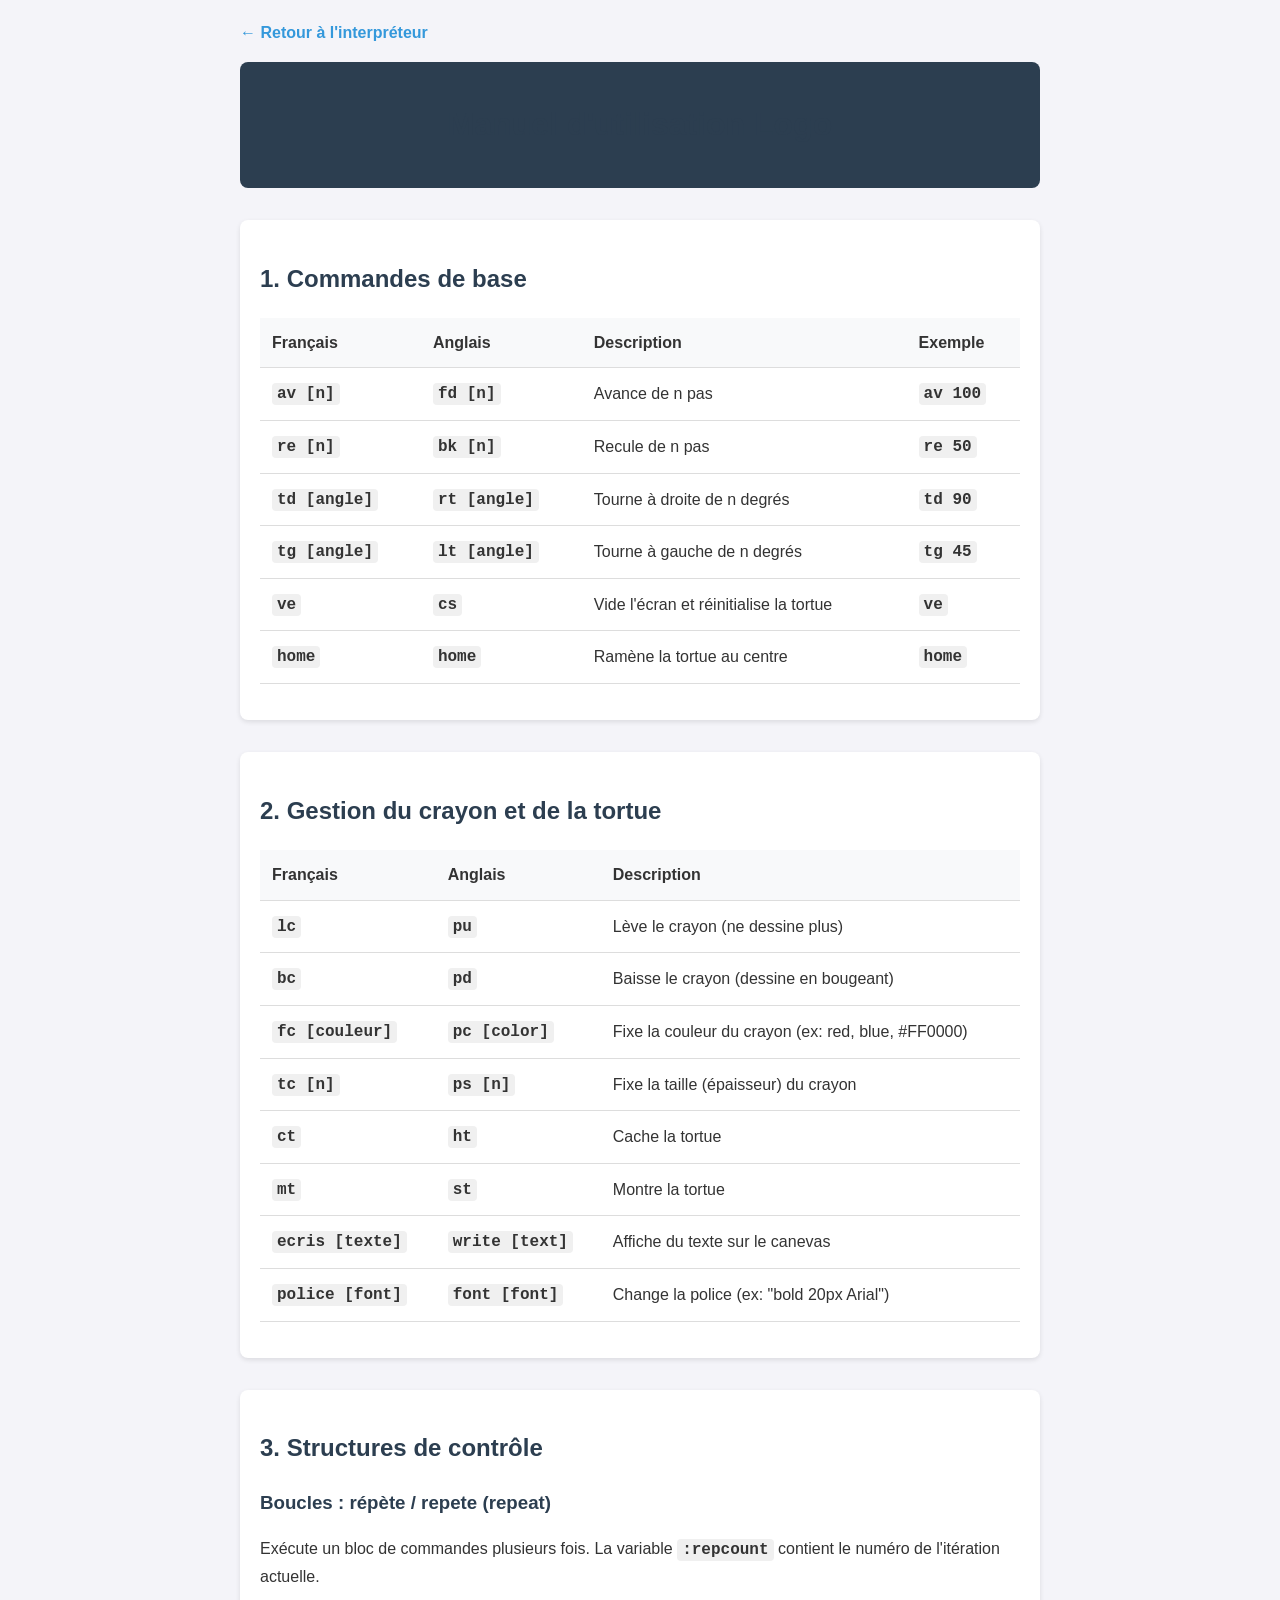
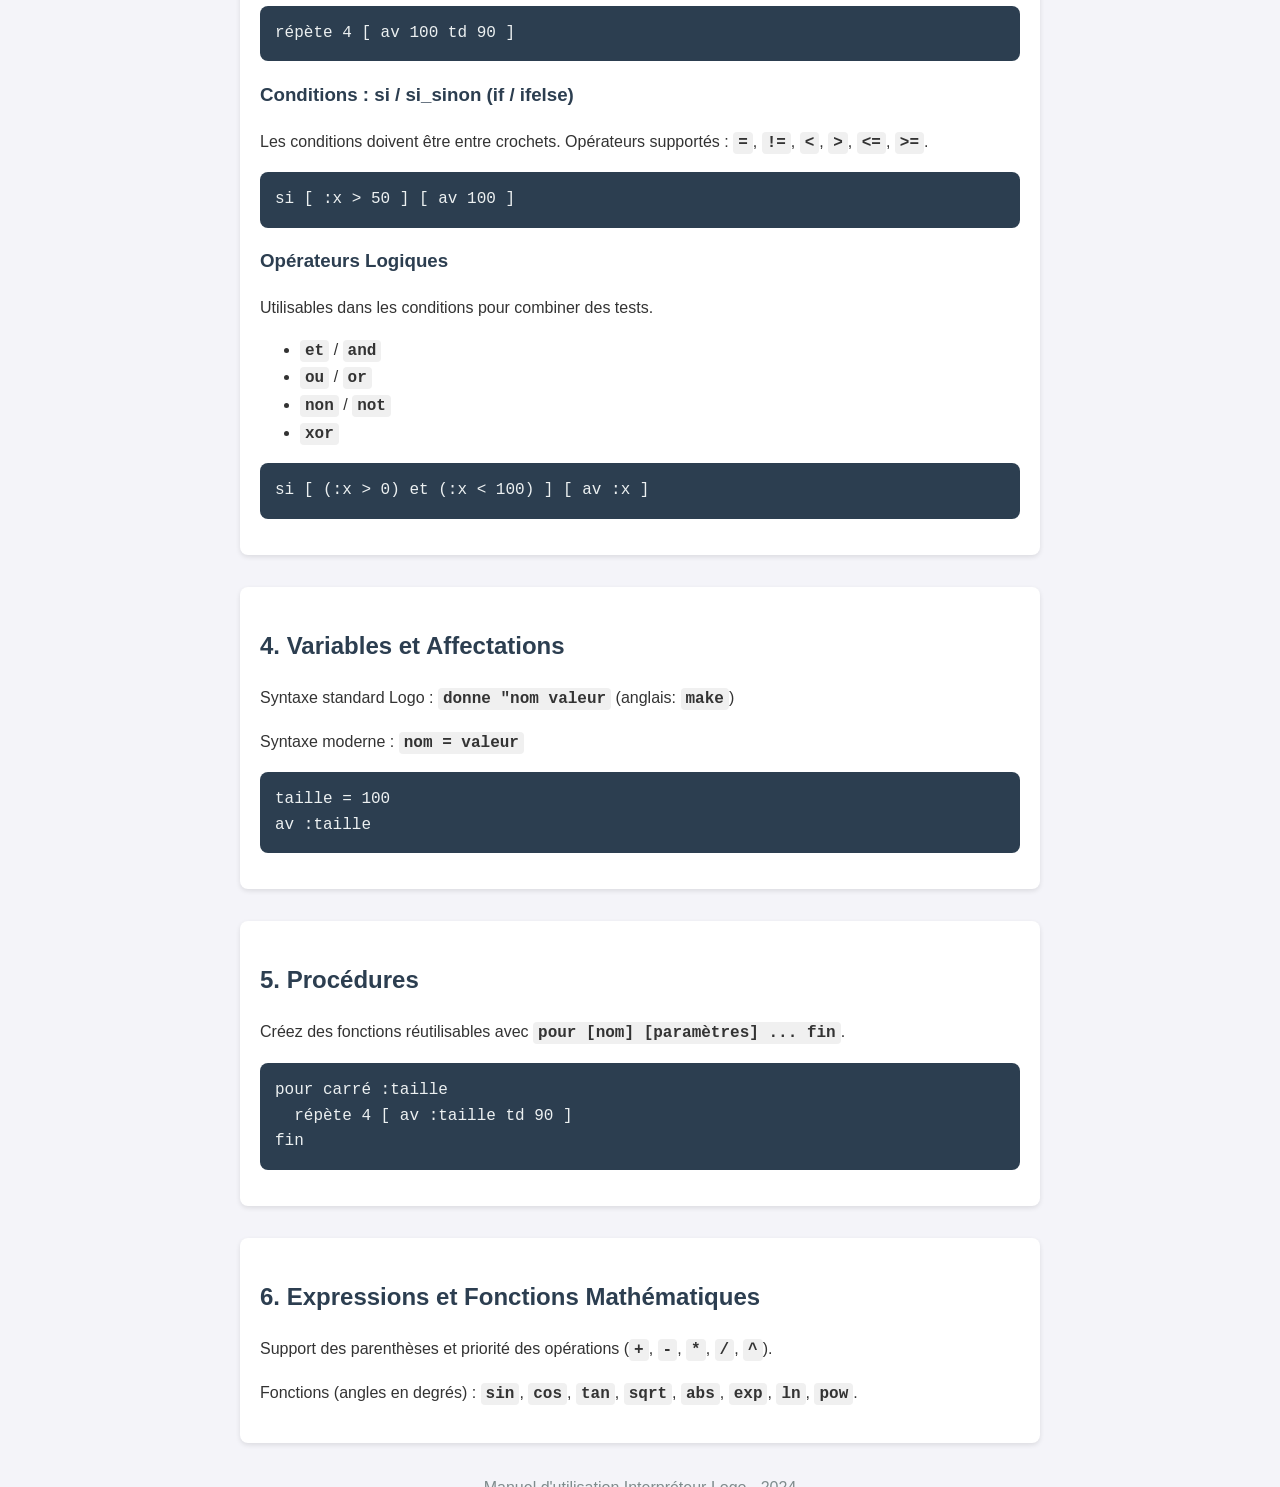
==== help.html @ a6398a52 "Implement full-featured Logo interpreter web app Implemented a complete Logo (turtle) interpreter wi" ====
<!DOCTYPE html>
<html lang="fr">
<head>
    <meta charset="UTF-8">
    <meta name="viewport" content="width=device-width, initial-scale=1.0">
    <title>Manuel d'utilisation - Interpréteur Logo</title>
    <style>
        body {
            font-family: 'Segoe UI', Tahoma, Geneva, Verdana, sans-serif;
            line-height: 1.6;
            color: #333;
            max-width: 800px;
            margin: 0 auto;
            padding: 20px;
            background-color: #f4f4f9;
        }
        header {
            background-color: #2c3e50;
            color: white;
            padding: 1rem;
            text-align: center;
            border-radius: 8px;
            margin-bottom: 2rem;
        }
        h1, h2, h3 {
            color: #2c3e50;
        }
        section {
            background-color: white;
            padding: 20px;
            border-radius: 8px;
            box-shadow: 0 2px 5px rgba(0,0,0,0.1);
            margin-bottom: 2rem;
        }
        code {
            background-color: #f0f0f0;
            padding: 2px 5px;
            border-radius: 4px;
            font-family: 'Consolas', monospace;
            font-weight: bold;
        }
        pre {
            background-color: #2c3e50;
            color: #ecf0f1;
            padding: 15px;
            border-radius: 8px;
            overflow-x: auto;
            font-family: 'Consolas', monospace;
        }
        table {
            width: 100%;
            border-collapse: collapse;
            margin: 1rem 0;
        }
        th, td {
            text-align: left;
            padding: 12px;
            border-bottom: 1px solid #ddd;
        }
        th {
            background-color: #f8f9fa;
        }
        .back-link {
            display: inline-block;
            margin-bottom: 1rem;
            text-decoration: none;
            color: #3498db;
            font-weight: bold;
        }
        .back-link:hover {
            text-decoration: underline;
        }
    </style>
</head>
<body>
    <a href="index.html" class="back-link">← Retour à l'interpréteur</a>
    <header>
        <h1>Manuel d'utilisation Logo</h1>
    </header>

    <section>
        <h2>1. Commandes de base</h2>
        <table>
            <tr>
                <th>Français</th>
                <th>Anglais</th>
                <th>Description</th>
                <th>Exemple</th>
            </tr>
            <tr>
                <td><code>av [n]</code></td>
                <td><code>fd [n]</code></td>
                <td>Avance de n pas</td>
                <td><code>av 100</code></td>
            </tr>
            <tr>
                <td><code>re [n]</code></td>
                <td><code>bk [n]</code></td>
                <td>Recule de n pas</td>
                <td><code>re 50</code></td>
            </tr>
            <tr>
                <td><code>td [angle]</code></td>
                <td><code>rt [angle]</code></td>
                <td>Tourne à droite de n degrés</td>
                <td><code>td 90</code></td>
            </tr>
            <tr>
                <td><code>tg [angle]</code></td>
                <td><code>lt [angle]</code></td>
                <td>Tourne à gauche de n degrés</td>
                <td><code>tg 45</code></td>
            </tr>
            <tr>
                <td><code>ve</code></td>
                <td><code>cs</code></td>
                <td>Vide l'écran et réinitialise la tortue</td>
                <td><code>ve</code></td>
            </tr>
            <tr>
                <td><code>home</code></td>
                <td><code>home</code></td>
                <td>Ramène la tortue au centre</td>
                <td><code>home</code></td>
            </tr>
        </table>
    </section>

    <section>
        <h2>2. Gestion du crayon et de la tortue</h2>
        <table>
            <tr>
                <th>Français</th>
                <th>Anglais</th>
                <th>Description</th>
            </tr>
            <tr>
                <td><code>lc</code></td>
                <td><code>pu</code></td>
                <td>Lève le crayon (ne dessine plus)</td>
            </tr>
            <tr>
                <td><code>bc</code></td>
                <td><code>pd</code></td>
                <td>Baisse le crayon (dessine en bougeant)</td>
            </tr>
            <tr>
                <td><code>fc [couleur]</code></td>
                <td><code>pc [color]</code></td>
                <td>Fixe la couleur du crayon (ex: red, blue, #FF0000)</td>
            </tr>
            <tr>
                <td><code>tc [n]</code></td>
                <td><code>ps [n]</code></td>
                <td>Fixe la taille (épaisseur) du crayon</td>
            </tr>
            <tr>
                <td><code>ct</code></td>
                <td><code>ht</code></td>
                <td>Cache la tortue</td>
            </tr>
            <tr>
                <td><code>mt</code></td>
                <td><code>st</code></td>
                <td>Montre la tortue</td>
            </tr>
            <tr>
                <td><code>ecris [texte]</code></td>
                <td><code>write [text]</code></td>
                <td>Affiche du texte sur le canevas</td>
            </tr>
            <tr>
                <td><code>police [font]</code></td>
                <td><code>font [font]</code></td>
                <td>Change la police (ex: "bold 20px Arial")</td>
            </tr>
        </table>
    </section>

    <section>
        <h2>3. Structures de contrôle</h2>
        <h3>Boucles : répète / repete (repeat)</h3>
        <p>Exécute un bloc de commandes plusieurs fois. La variable <code>:repcount</code> contient le numéro de l'itération actuelle.</p>
        <pre>répète 4 [ av 100 td 90 ]</pre>

        <h3>Conditions : si / si_sinon (if / ifelse)</h3>
        <p>Les conditions doivent être entre crochets. Opérateurs supportés : <code>=</code>, <code>!=</code>, <code><</code>, <code>></code>, <code><=</code>, <code>>=</code>.</p>
        <pre>si [ :x > 50 ] [ av 100 ]</pre>

        <h3>Opérateurs Logiques</h3>
        <p>Utilisables dans les conditions pour combiner des tests.</p>
        <ul>
            <li><code>et</code> / <code>and</code></li>
            <li><code>ou</code> / <code>or</code></li>
            <li><code>non</code> / <code>not</code></li>
            <li><code>xor</code></li>
        </ul>
        <pre>si [ (:x > 0) et (:x < 100) ] [ av :x ]</pre>
    </section>

    <section>
        <h2>4. Variables et Affectations</h2>
        <p>Syntaxe standard Logo : <code>donne "nom valeur</code> (anglais: <code>make</code>)</p>
        <p>Syntaxe moderne : <code>nom = valeur</code></p>
        <pre>taille = 100
av :taille</pre>
    </section>

    <section>
        <h2>5. Procédures</h2>
        <p>Créez des fonctions réutilisables avec <code>pour [nom] [paramètres] ... fin</code>.</p>
        <pre>pour carré :taille
  répète 4 [ av :taille td 90 ]
fin</pre>
    </section>

    <section>
        <h2>6. Expressions et Fonctions Mathématiques</h2>
        <p>Support des parenthèses et priorité des opérations (<code>+</code>, <code>-</code>, <code>*</code>, <code>/</code>, <code>^</code>).</p>
        <p>Fonctions (angles en degrés) : <code>sin</code>, <code>cos</code>, <code>tan</code>, <code>sqrt</code>, <code>abs</code>, <code>exp</code>, <code>ln</code>, <code>pow</code>.</p>
    </section>

    <footer>
        <p style="text-align: center; color: #7f8c8d;">Manuel d'utilisation Interpréteur Logo - 2024</p>
    </footer>
</body>
</html>
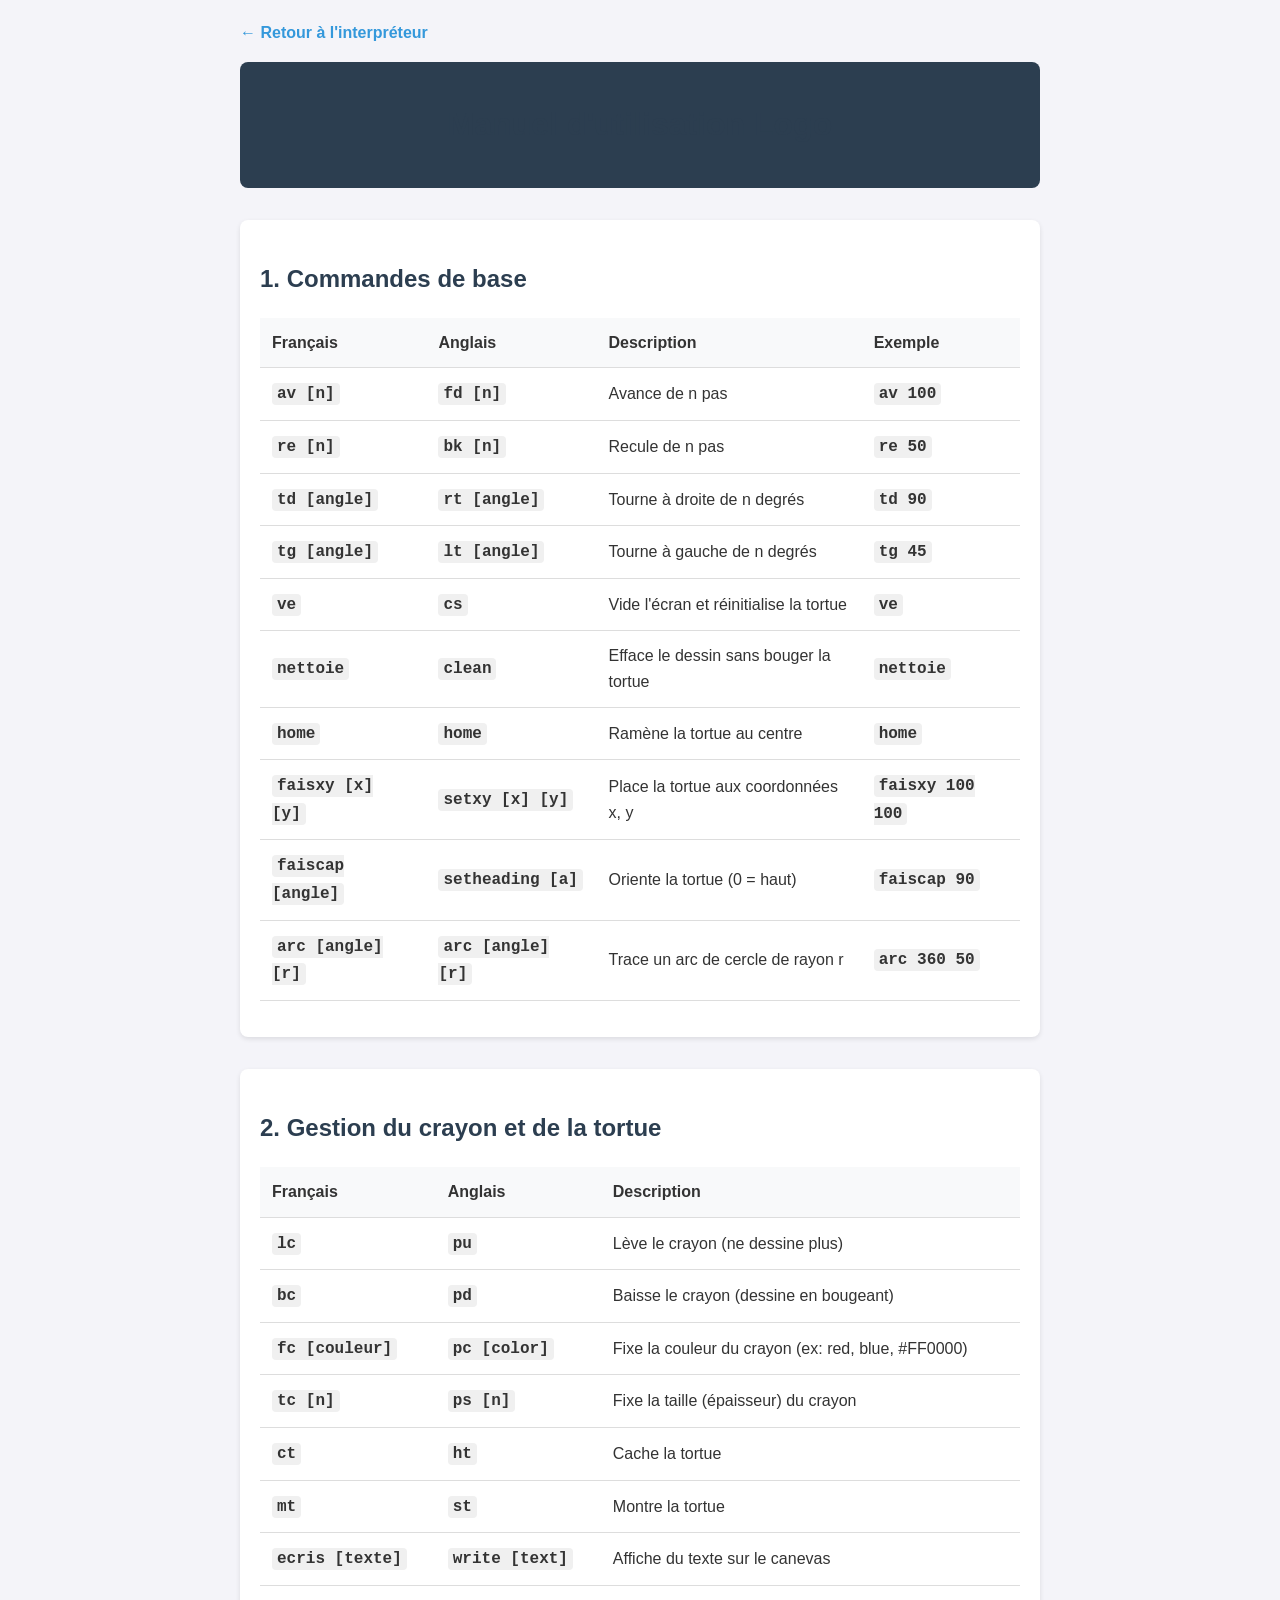
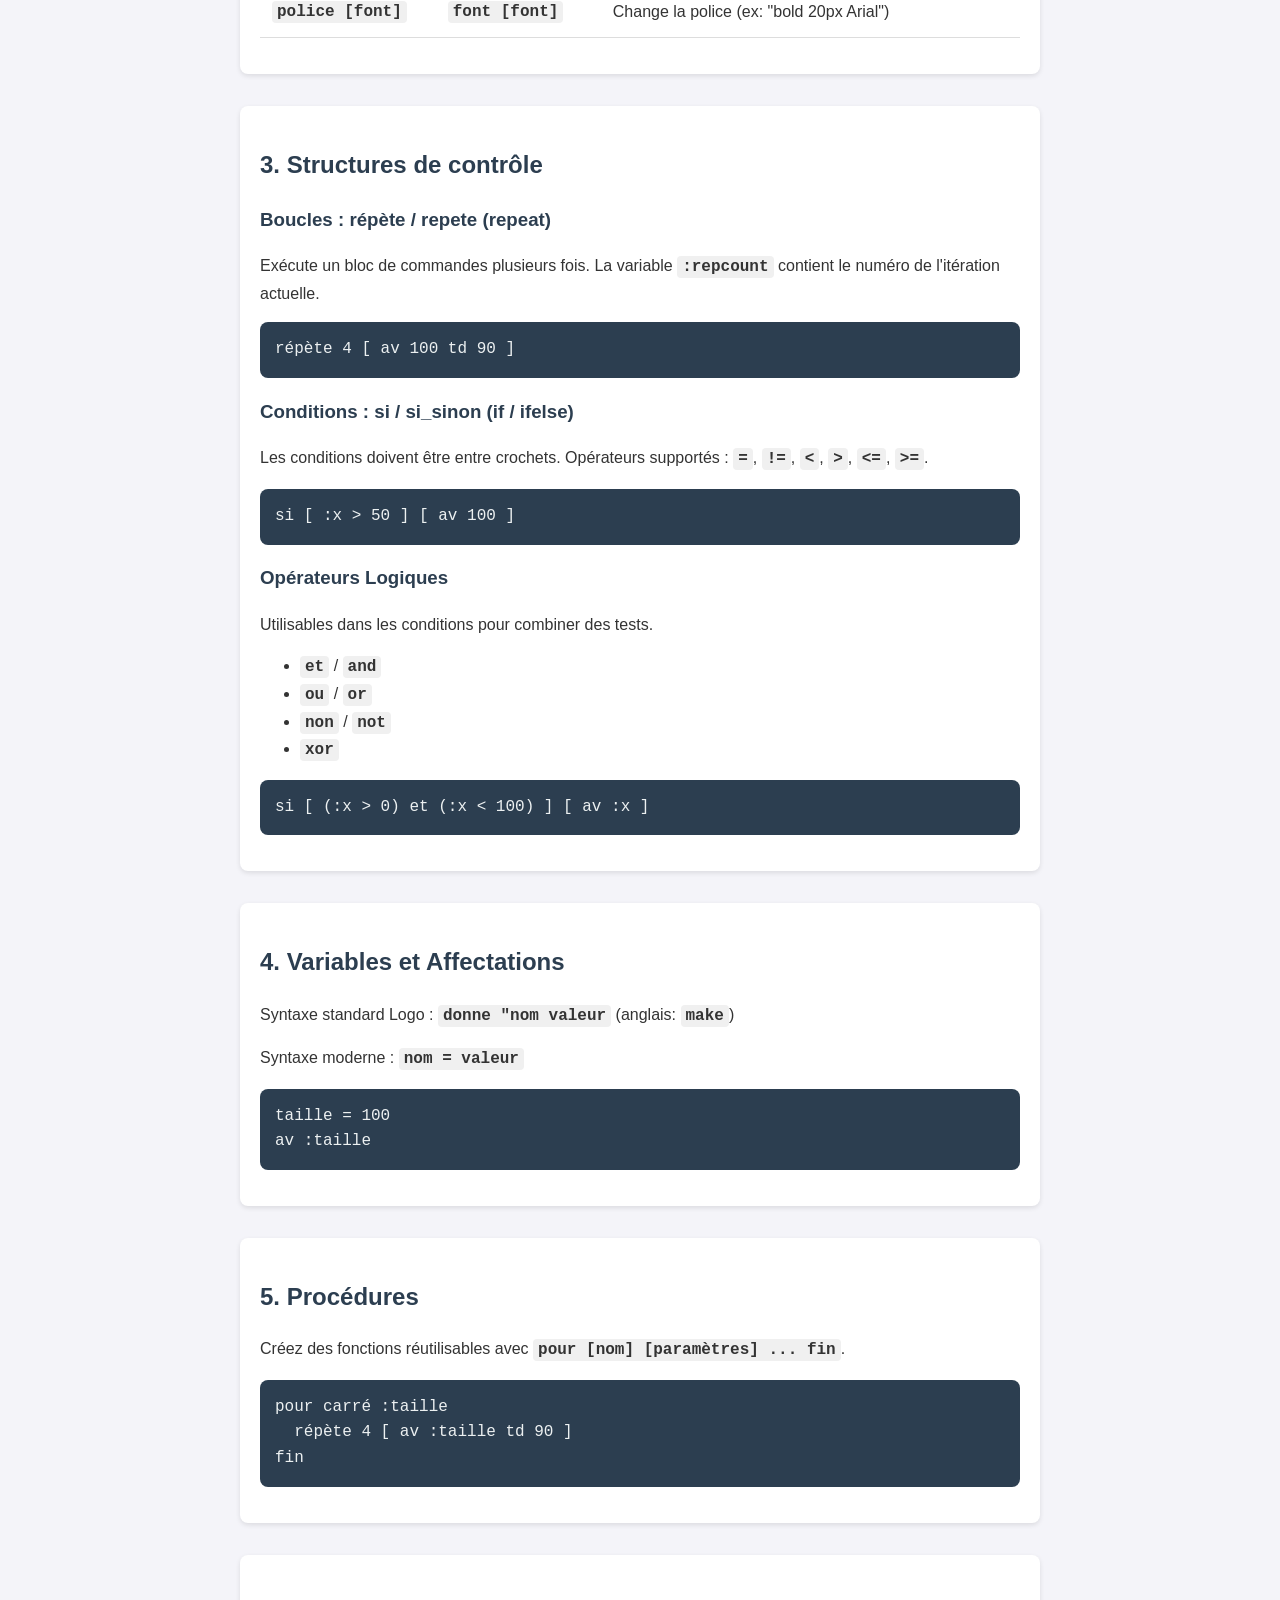
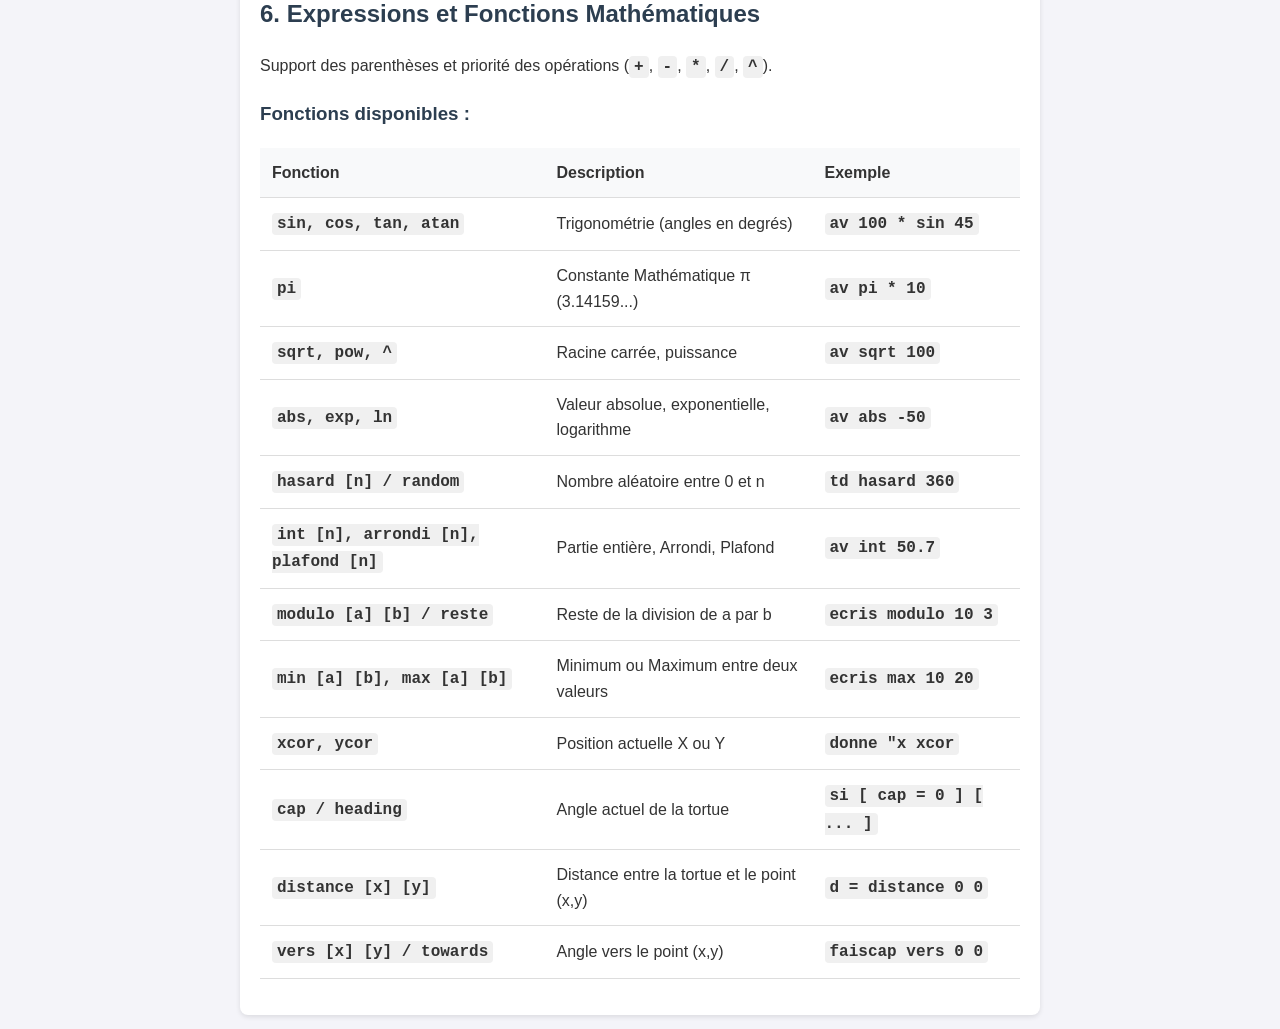
==== commit b57c84f9: "Complete enhanced web-based Logo interpreter application - Implemented Turtle engine and LogoInterpr" ====
--- a/help.html
+++ b/help.html
@@ -118,10 +118,34 @@
                 <td><code>ve</code></td>
             </tr>
             <tr>
+                <td><code>nettoie</code></td>
+                <td><code>clean</code></td>
+                <td>Efface le dessin sans bouger la tortue</td>
+                <td><code>nettoie</code></td>
+            </tr>
+            <tr>
                 <td><code>home</code></td>
                 <td><code>home</code></td>
                 <td>Ramène la tortue au centre</td>
                 <td><code>home</code></td>
+            </tr>
+            <tr>
+                <td><code>faisxy [x] [y]</code></td>
+                <td><code>setxy [x] [y]</code></td>
+                <td>Place la tortue aux coordonnées x, y</td>
+                <td><code>faisxy 100 100</code></td>
+            </tr>
+            <tr>
+                <td><code>faiscap [angle]</code></td>
+                <td><code>setheading [a]</code></td>
+                <td>Oriente la tortue (0 = haut)</td>
+                <td><code>faiscap 90</code></td>
+            </tr>
+            <tr>
+                <td><code>arc [angle] [r]</code></td>
+                <td><code>arc [angle] [r]</code></td>
+                <td>Trace un arc de cercle de rayon r</td>
+                <td><code>arc 360 50</code></td>
             </tr>
         </table>
     </section>
@@ -217,7 +241,74 @@
     <section>
         <h2>6. Expressions et Fonctions Mathématiques</h2>
         <p>Support des parenthèses et priorité des opérations (<code>+</code>, <code>-</code>, <code>*</code>, <code>/</code>, <code>^</code>).</p>
-        <p>Fonctions (angles en degrés) : <code>sin</code>, <code>cos</code>, <code>tan</code>, <code>sqrt</code>, <code>abs</code>, <code>exp</code>, <code>ln</code>, <code>pow</code>.</p>
+        <h3>Fonctions disponibles :</h3>
+        <table>
+            <tr>
+                <th>Fonction</th>
+                <th>Description</th>
+                <th>Exemple</th>
+            </tr>
+            <tr>
+                <td><code>sin, cos, tan, atan</code></td>
+                <td>Trigonométrie (angles en degrés)</td>
+                <td><code>av 100 * sin 45</code></td>
+            </tr>
+            <tr>
+                <td><code>pi</code></td>
+                <td>Constante Mathématique π (3.14159...)</td>
+                <td><code>av pi * 10</code></td>
+            </tr>
+            <tr>
+                <td><code>sqrt, pow, ^</code></td>
+                <td>Racine carrée, puissance</td>
+                <td><code>av sqrt 100</code></td>
+            </tr>
+            <tr>
+                <td><code>abs, exp, ln</code></td>
+                <td>Valeur absolue, exponentielle, logarithme</td>
+                <td><code>av abs -50</code></td>
+            </tr>
+            <tr>
+                <td><code>hasard [n] / random</code></td>
+                <td>Nombre aléatoire entre 0 et n</td>
+                <td><code>td hasard 360</code></td>
+            </tr>
+            <tr>
+                <td><code>int [n], arrondi [n], plafond [n]</code></td>
+                <td>Partie entière, Arrondi, Plafond</td>
+                <td><code>av int 50.7</code></td>
+            </tr>
+            <tr>
+                <td><code>modulo [a] [b] / reste</code></td>
+                <td>Reste de la division de a par b</td>
+                <td><code>ecris modulo 10 3</code></td>
+            </tr>
+            <tr>
+                <td><code>min [a] [b], max [a] [b]</code></td>
+                <td>Minimum ou Maximum entre deux valeurs</td>
+                <td><code>ecris max 10 20</code></td>
+            </tr>
+            <tr>
+                <td><code>xcor, ycor</code></td>
+                <td>Position actuelle X ou Y</td>
+                <td><code>donne "x xcor</code></td>
+            </tr>
+            <tr>
+                <td><code>cap / heading</code></td>
+                <td>Angle actuel de la tortue</td>
+                <td><code>si [ cap = 0 ] [ ... ]</code></td>
+            </tr>
+            <tr>
+                <td><code>distance [x] [y]</code></td>
+                <td>Distance entre la tortue et le point (x,y)</td>
+                <td><code>d = distance 0 0</code></td>
+            </tr>
+            <tr>
+                <td><code>vers [x] [y] / towards</code></td>
+                <td>Angle vers le point (x,y)</td>
+                <td><code>faiscap vers 0 0</code></td>
+            </tr>
+        </table>
     </section>
 
     <footer>
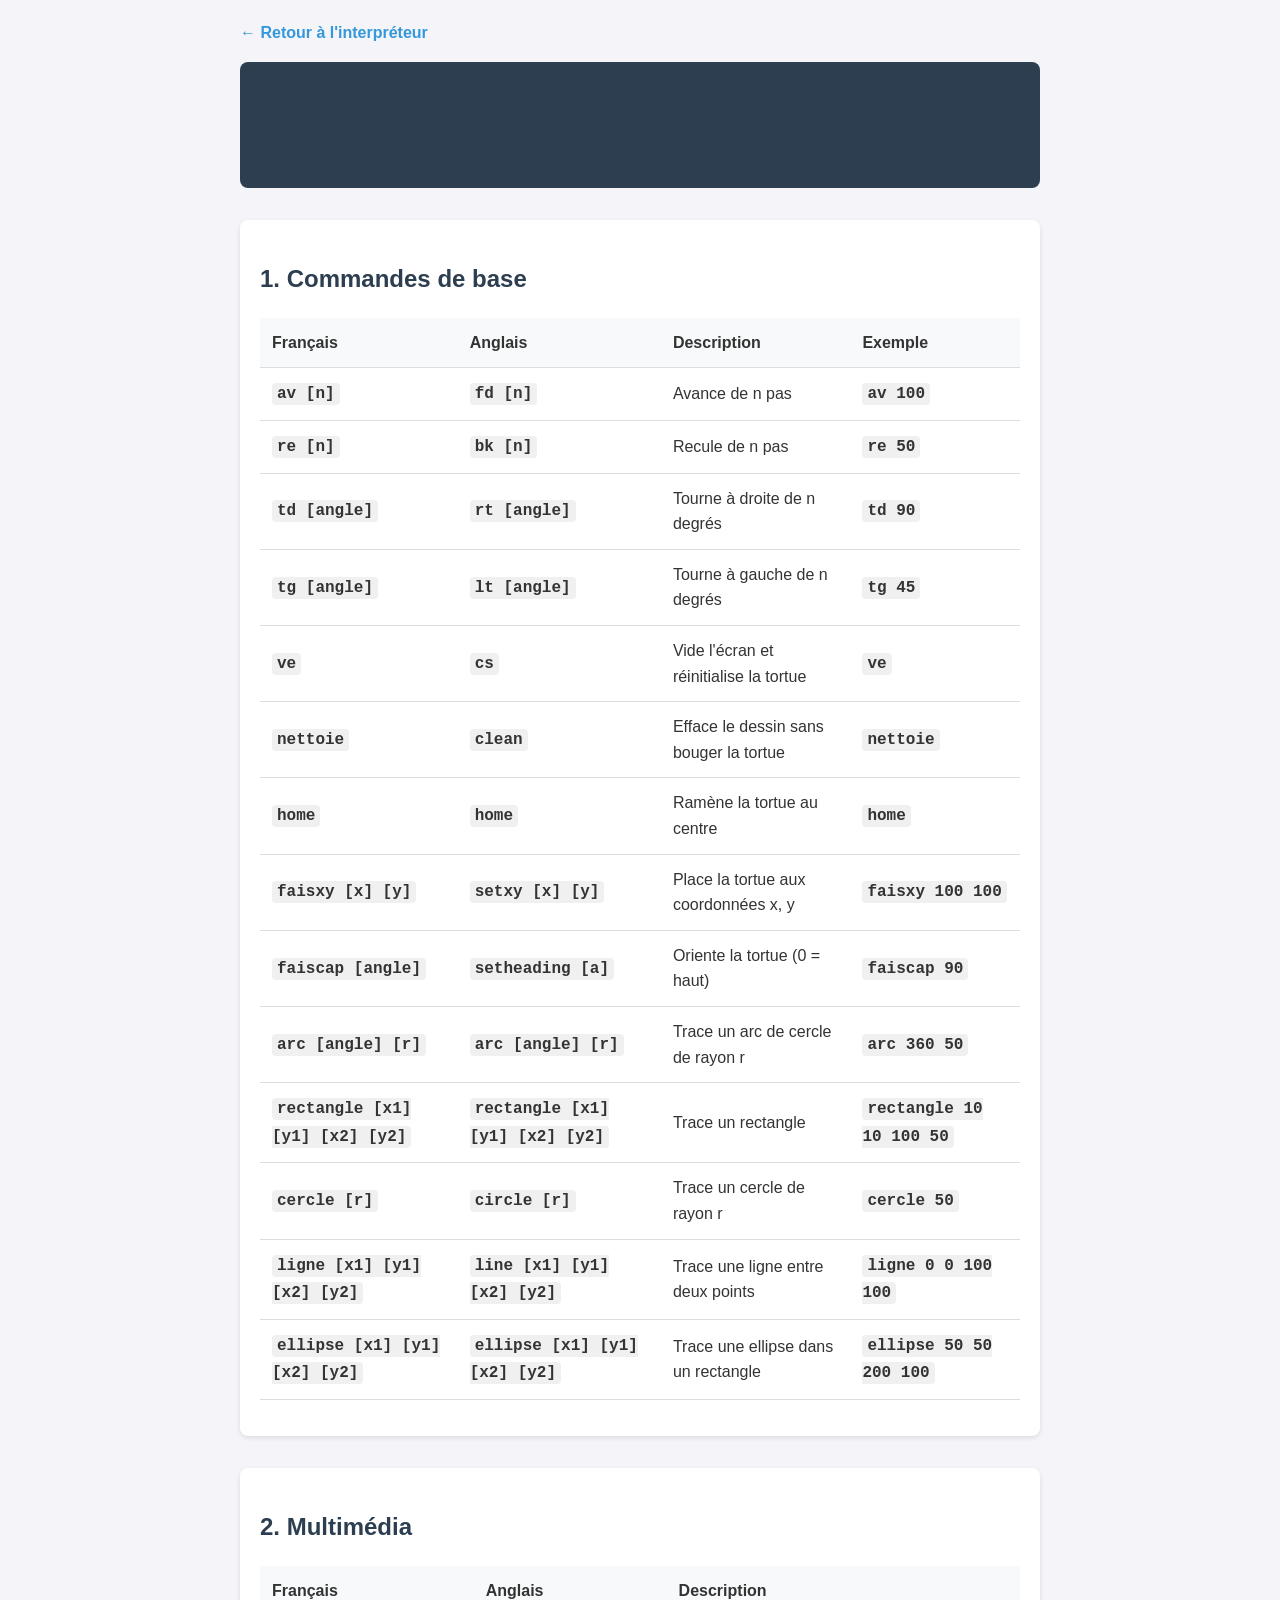
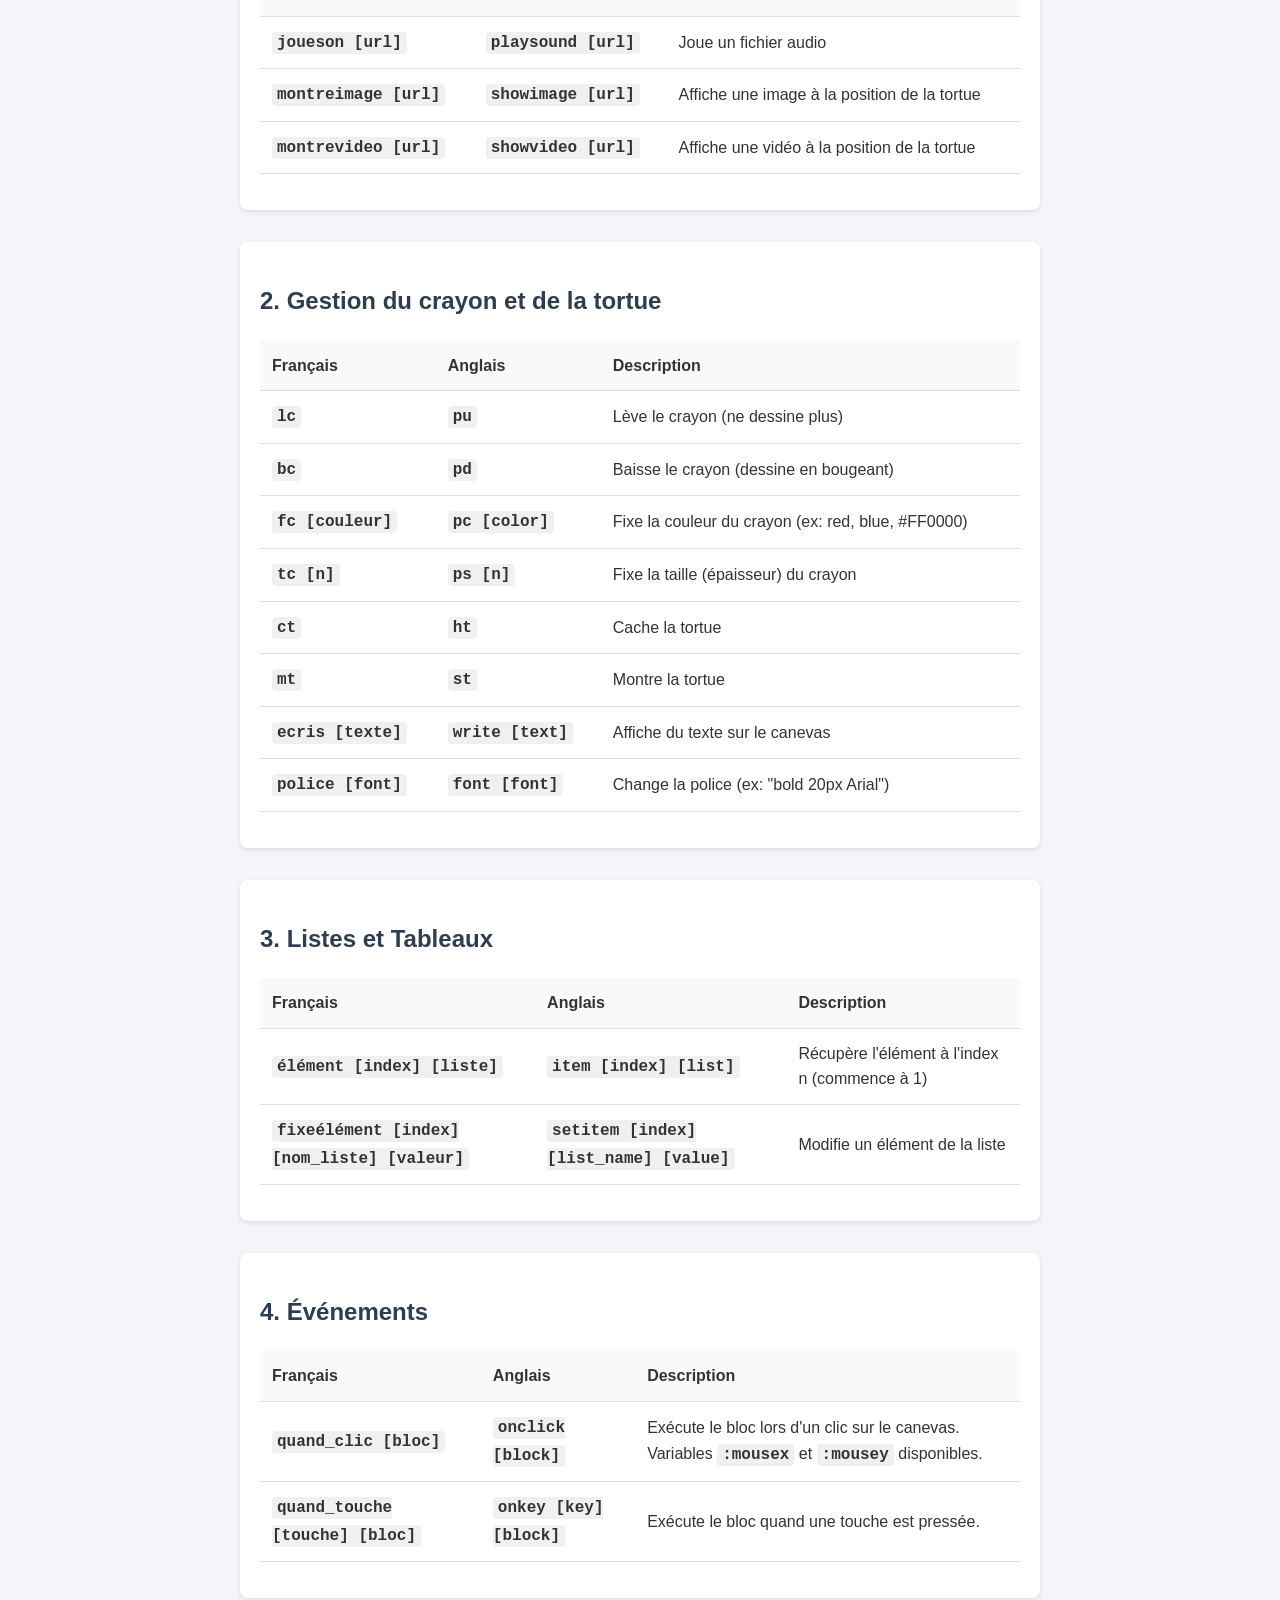
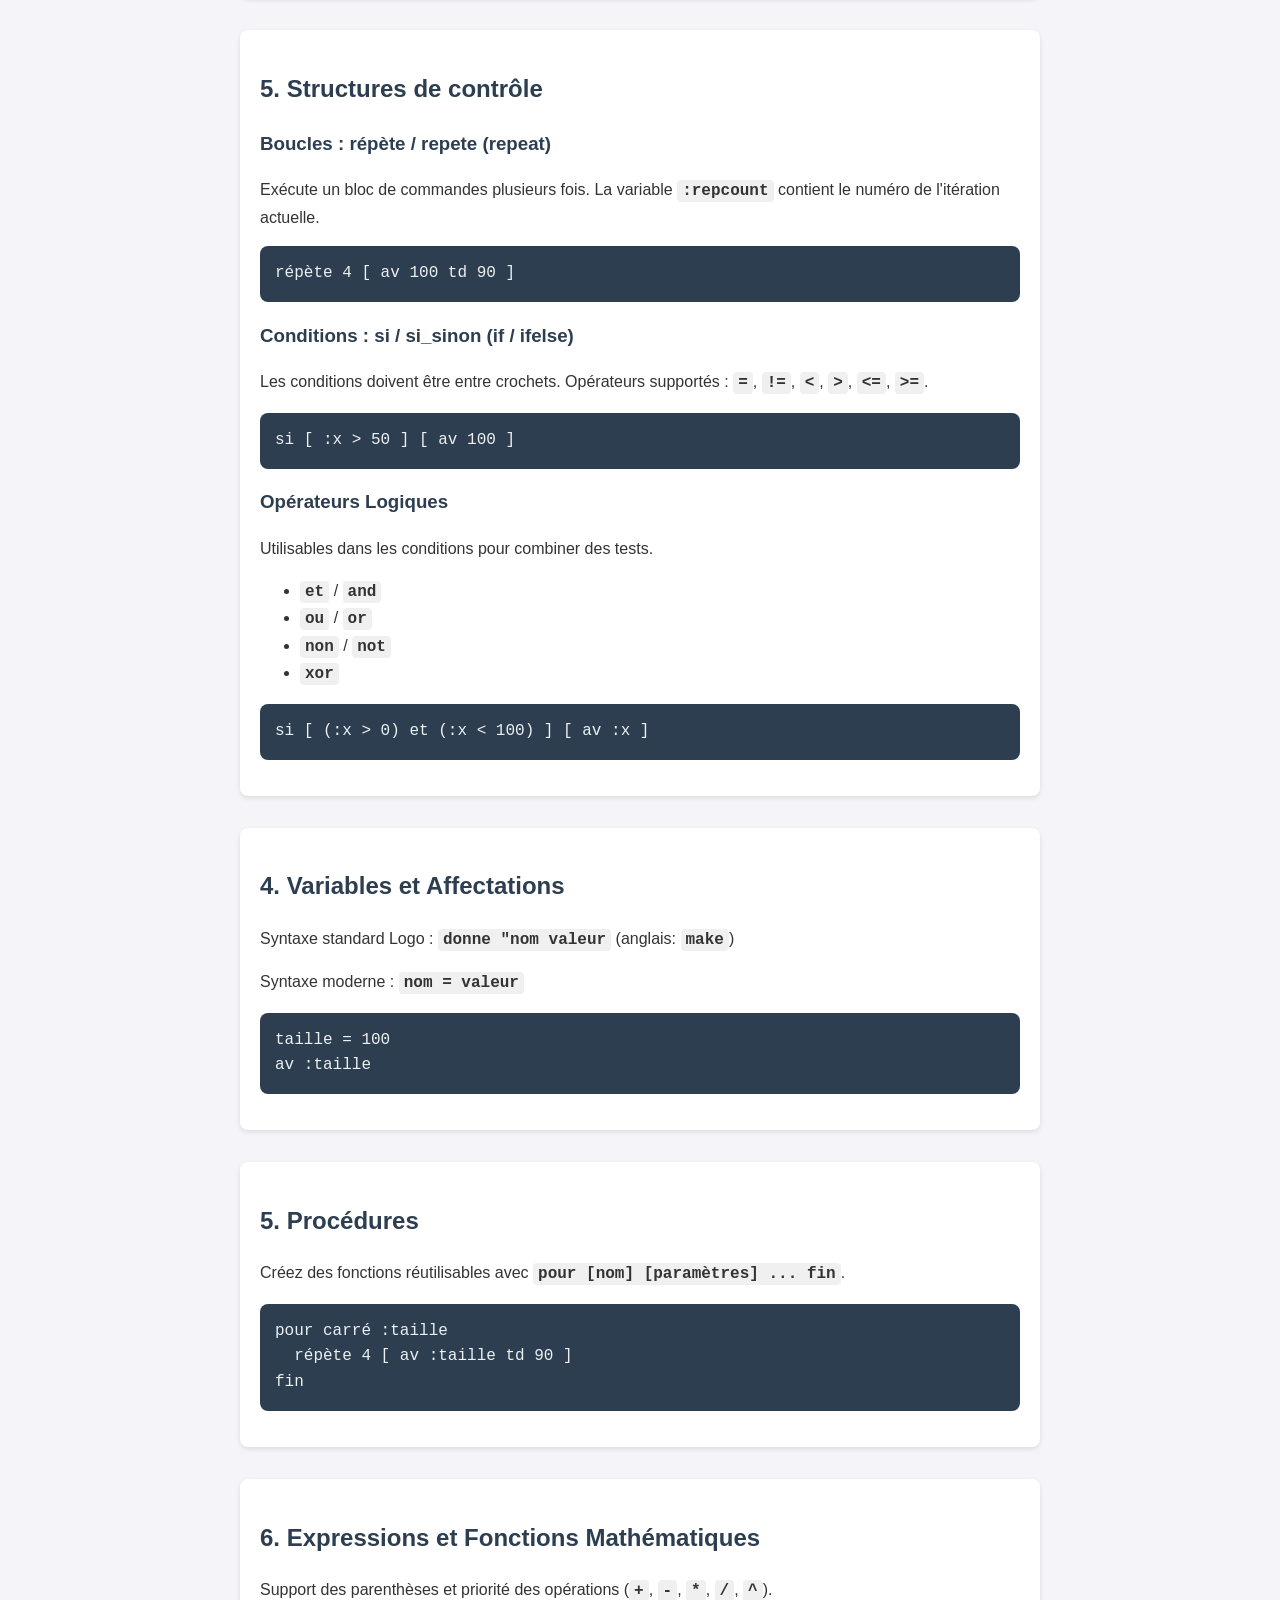
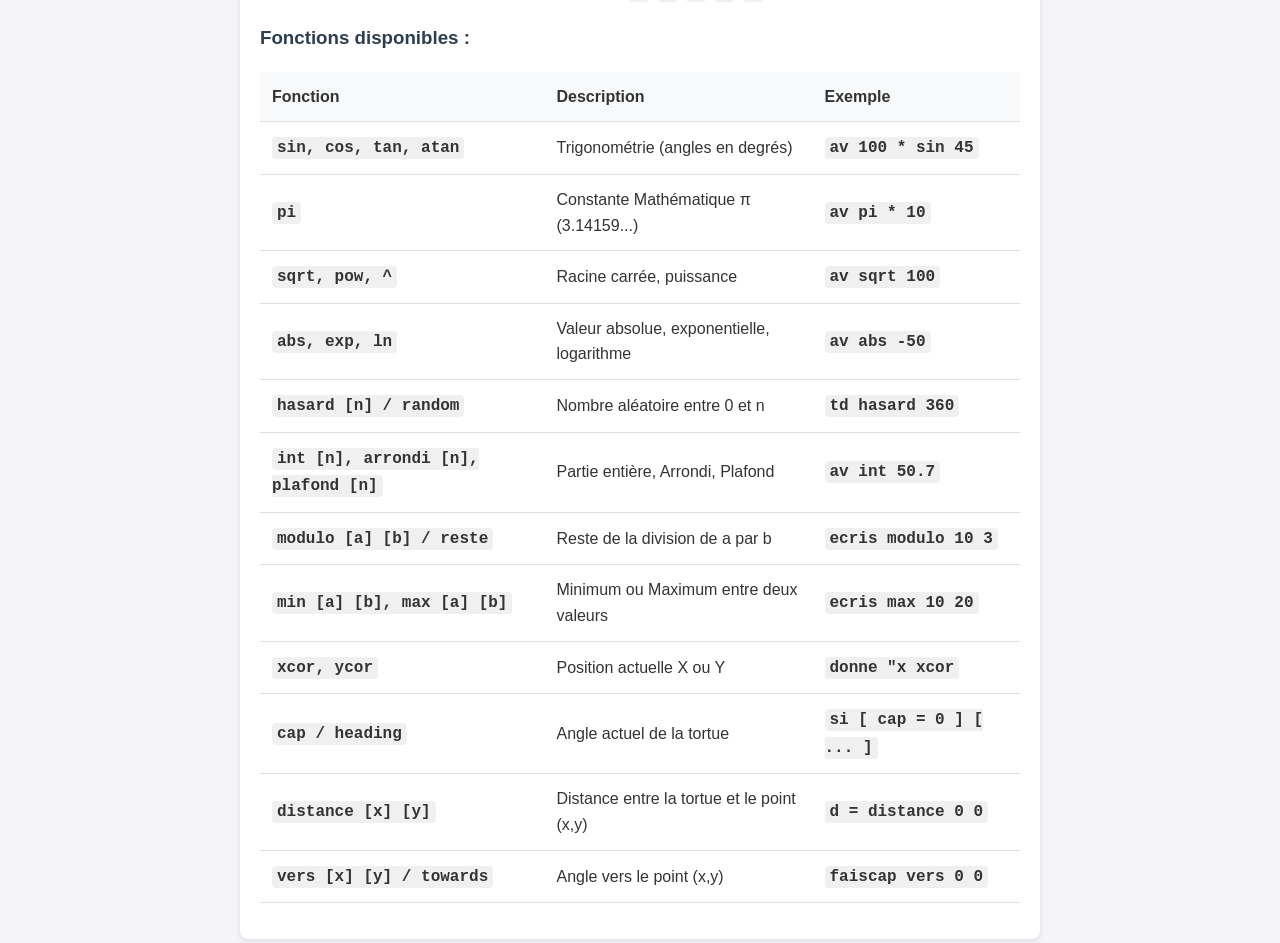
==== commit ecc5577e: "Final enhanced Logo interpreter with multimedia and events - Added new drawing commands: rectangle, " ====
--- a/help.html
+++ b/help.html
@@ -147,6 +147,56 @@
                 <td>Trace un arc de cercle de rayon r</td>
                 <td><code>arc 360 50</code></td>
             </tr>
+            <tr>
+                <td><code>rectangle [x1] [y1] [x2] [y2]</code></td>
+                <td><code>rectangle [x1] [y1] [x2] [y2]</code></td>
+                <td>Trace un rectangle</td>
+                <td><code>rectangle 10 10 100 50</code></td>
+            </tr>
+            <tr>
+                <td><code>cercle [r]</code></td>
+                <td><code>circle [r]</code></td>
+                <td>Trace un cercle de rayon r</td>
+                <td><code>cercle 50</code></td>
+            </tr>
+            <tr>
+                <td><code>ligne [x1] [y1] [x2] [y2]</code></td>
+                <td><code>line [x1] [y1] [x2] [y2]</code></td>
+                <td>Trace une ligne entre deux points</td>
+                <td><code>ligne 0 0 100 100</code></td>
+            </tr>
+            <tr>
+                <td><code>ellipse [x1] [y1] [x2] [y2]</code></td>
+                <td><code>ellipse [x1] [y1] [x2] [y2]</code></td>
+                <td>Trace une ellipse dans un rectangle</td>
+                <td><code>ellipse 50 50 200 100</code></td>
+            </tr>
+        </table>
+    </section>
+
+    <section>
+        <h2>2. Multimédia</h2>
+        <table>
+            <tr>
+                <th>Français</th>
+                <th>Anglais</th>
+                <th>Description</th>
+            </tr>
+            <tr>
+                <td><code>joueson [url]</code></td>
+                <td><code>playsound [url]</code></td>
+                <td>Joue un fichier audio</td>
+            </tr>
+            <tr>
+                <td><code>montreimage [url]</code></td>
+                <td><code>showimage [url]</code></td>
+                <td>Affiche une image à la position de la tortue</td>
+            </tr>
+            <tr>
+                <td><code>montrevideo [url]</code></td>
+                <td><code>showvideo [url]</code></td>
+                <td>Affiche une vidéo à la position de la tortue</td>
+            </tr>
         </table>
     </section>
 
@@ -202,7 +252,49 @@
     </section>
 
     <section>
-        <h2>3. Structures de contrôle</h2>
+        <h2>3. Listes et Tableaux</h2>
+        <table>
+            <tr>
+                <th>Français</th>
+                <th>Anglais</th>
+                <th>Description</th>
+            </tr>
+            <tr>
+                <td><code>élément [index] [liste]</code></td>
+                <td><code>item [index] [list]</code></td>
+                <td>Récupère l'élément à l'index n (commence à 1)</td>
+            </tr>
+            <tr>
+                <td><code>fixeélément [index] [nom_liste] [valeur]</code></td>
+                <td><code>setitem [index] [list_name] [value]</code></td>
+                <td>Modifie un élément de la liste</td>
+            </tr>
+        </table>
+    </section>
+
+    <section>
+        <h2>4. Événements</h2>
+        <table>
+            <tr>
+                <th>Français</th>
+                <th>Anglais</th>
+                <th>Description</th>
+            </tr>
+            <tr>
+                <td><code>quand_clic [bloc]</code></td>
+                <td><code>onclick [block]</code></td>
+                <td>Exécute le bloc lors d'un clic sur le canevas. Variables <code>:mousex</code> et <code>:mousey</code> disponibles.</td>
+            </tr>
+            <tr>
+                <td><code>quand_touche [touche] [bloc]</code></td>
+                <td><code>onkey [key] [block]</code></td>
+                <td>Exécute le bloc quand une touche est pressée.</td>
+            </tr>
+        </table>
+    </section>
+
+    <section>
+        <h2>5. Structures de contrôle</h2>
         <h3>Boucles : répète / repete (repeat)</h3>
         <p>Exécute un bloc de commandes plusieurs fois. La variable <code>:repcount</code> contient le numéro de l'itération actuelle.</p>
         <pre>répète 4 [ av 100 td 90 ]</pre>
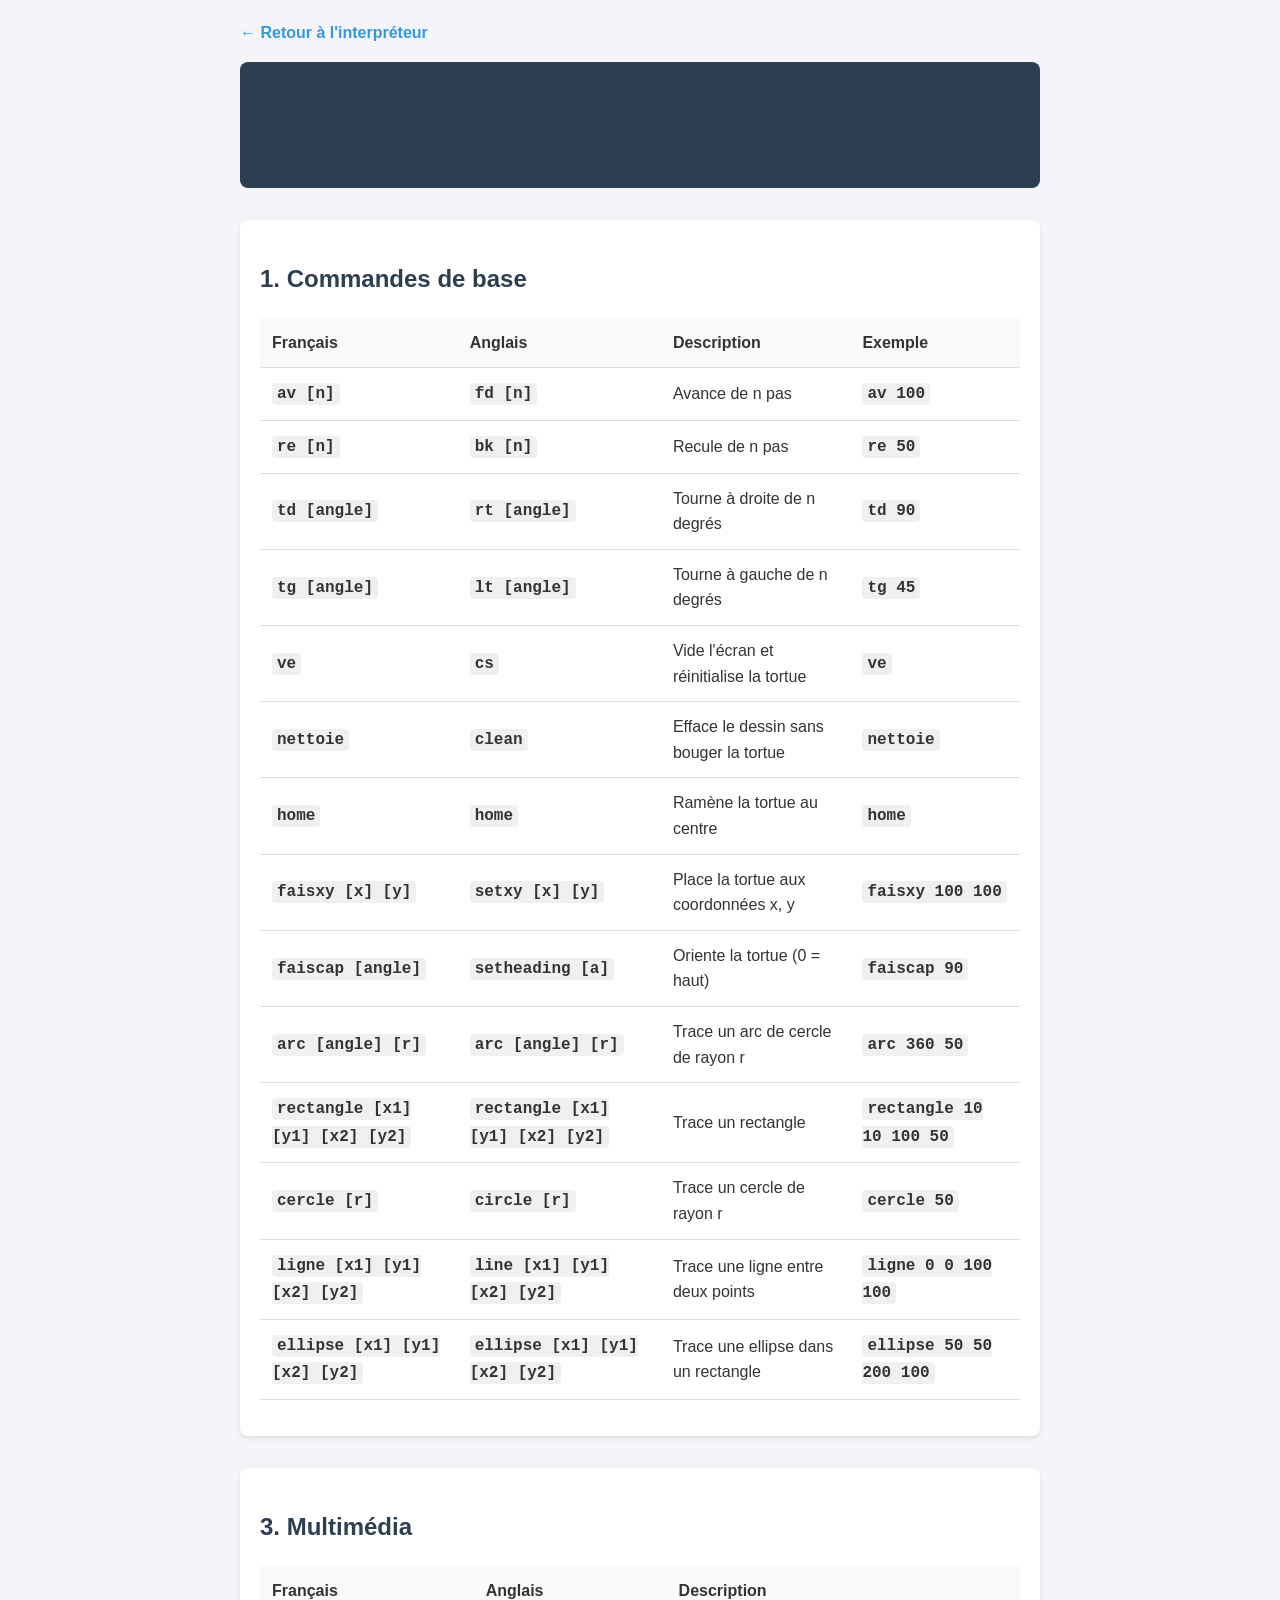
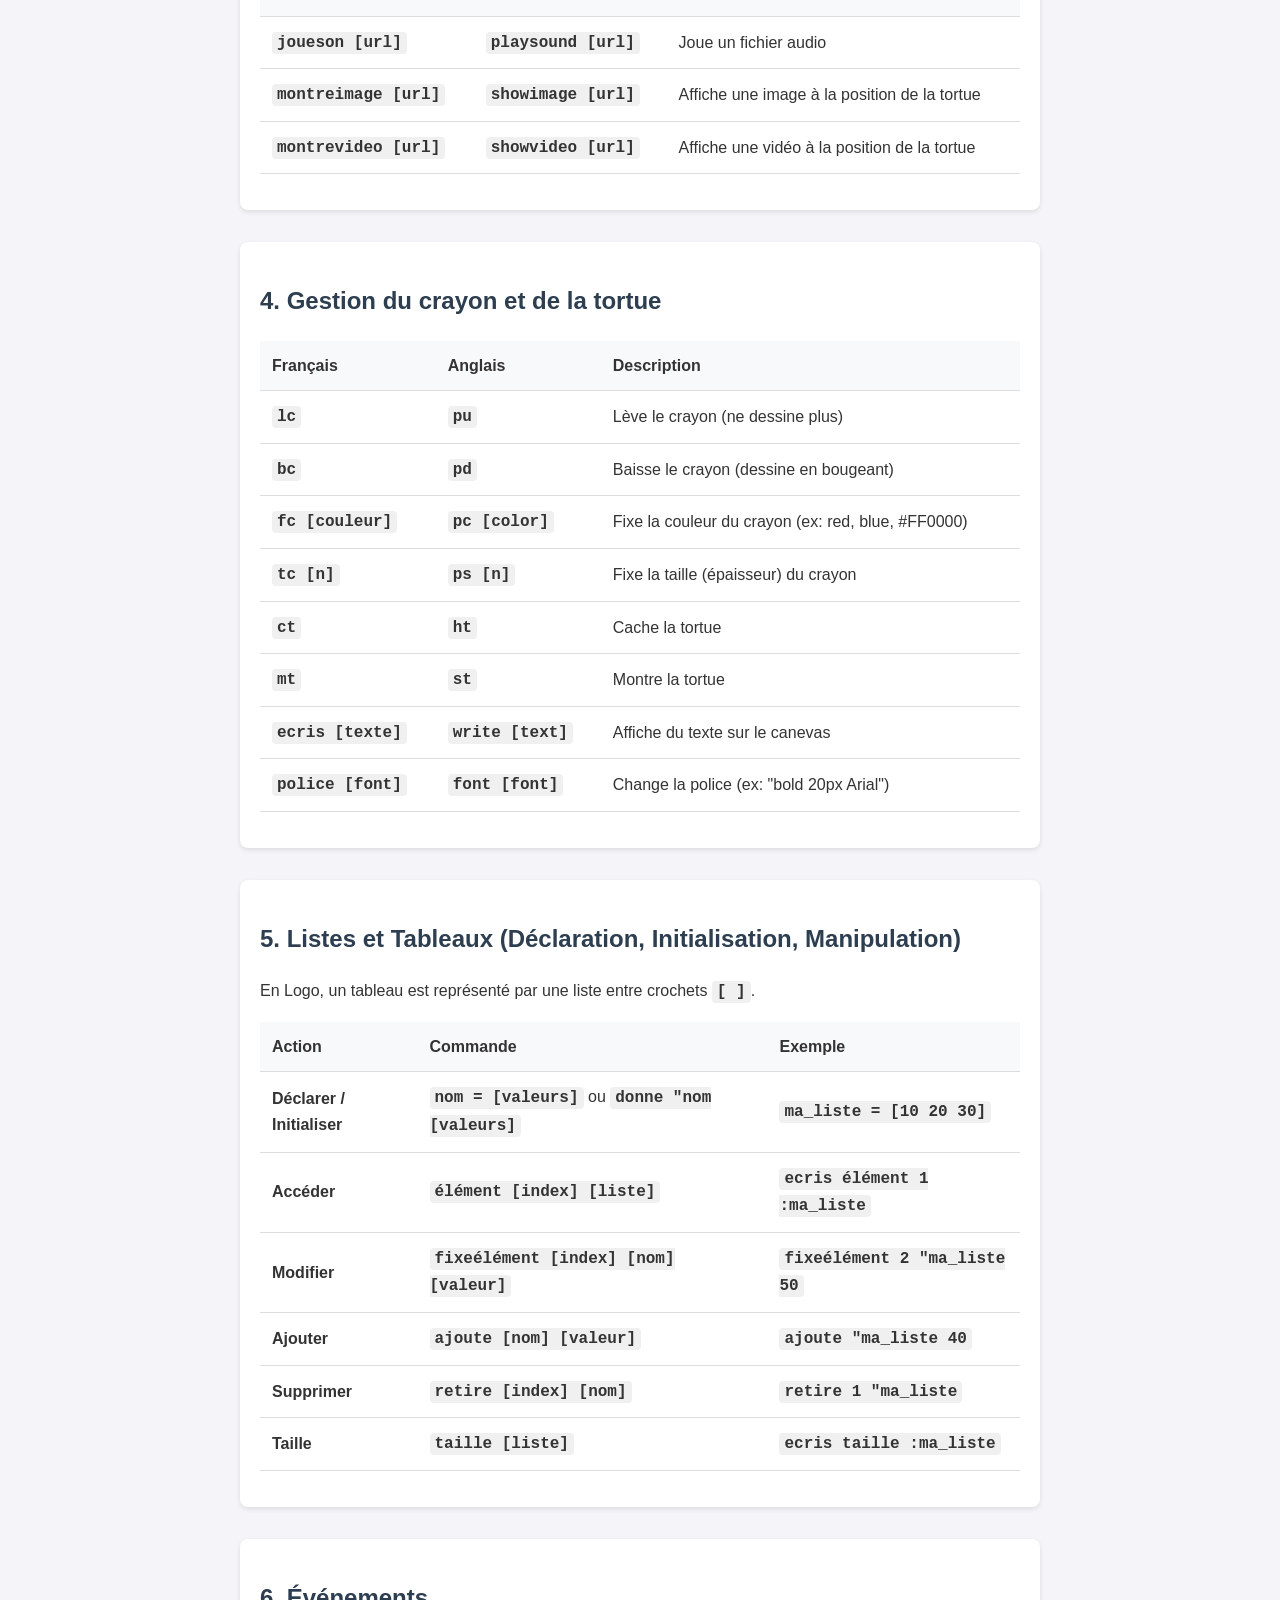
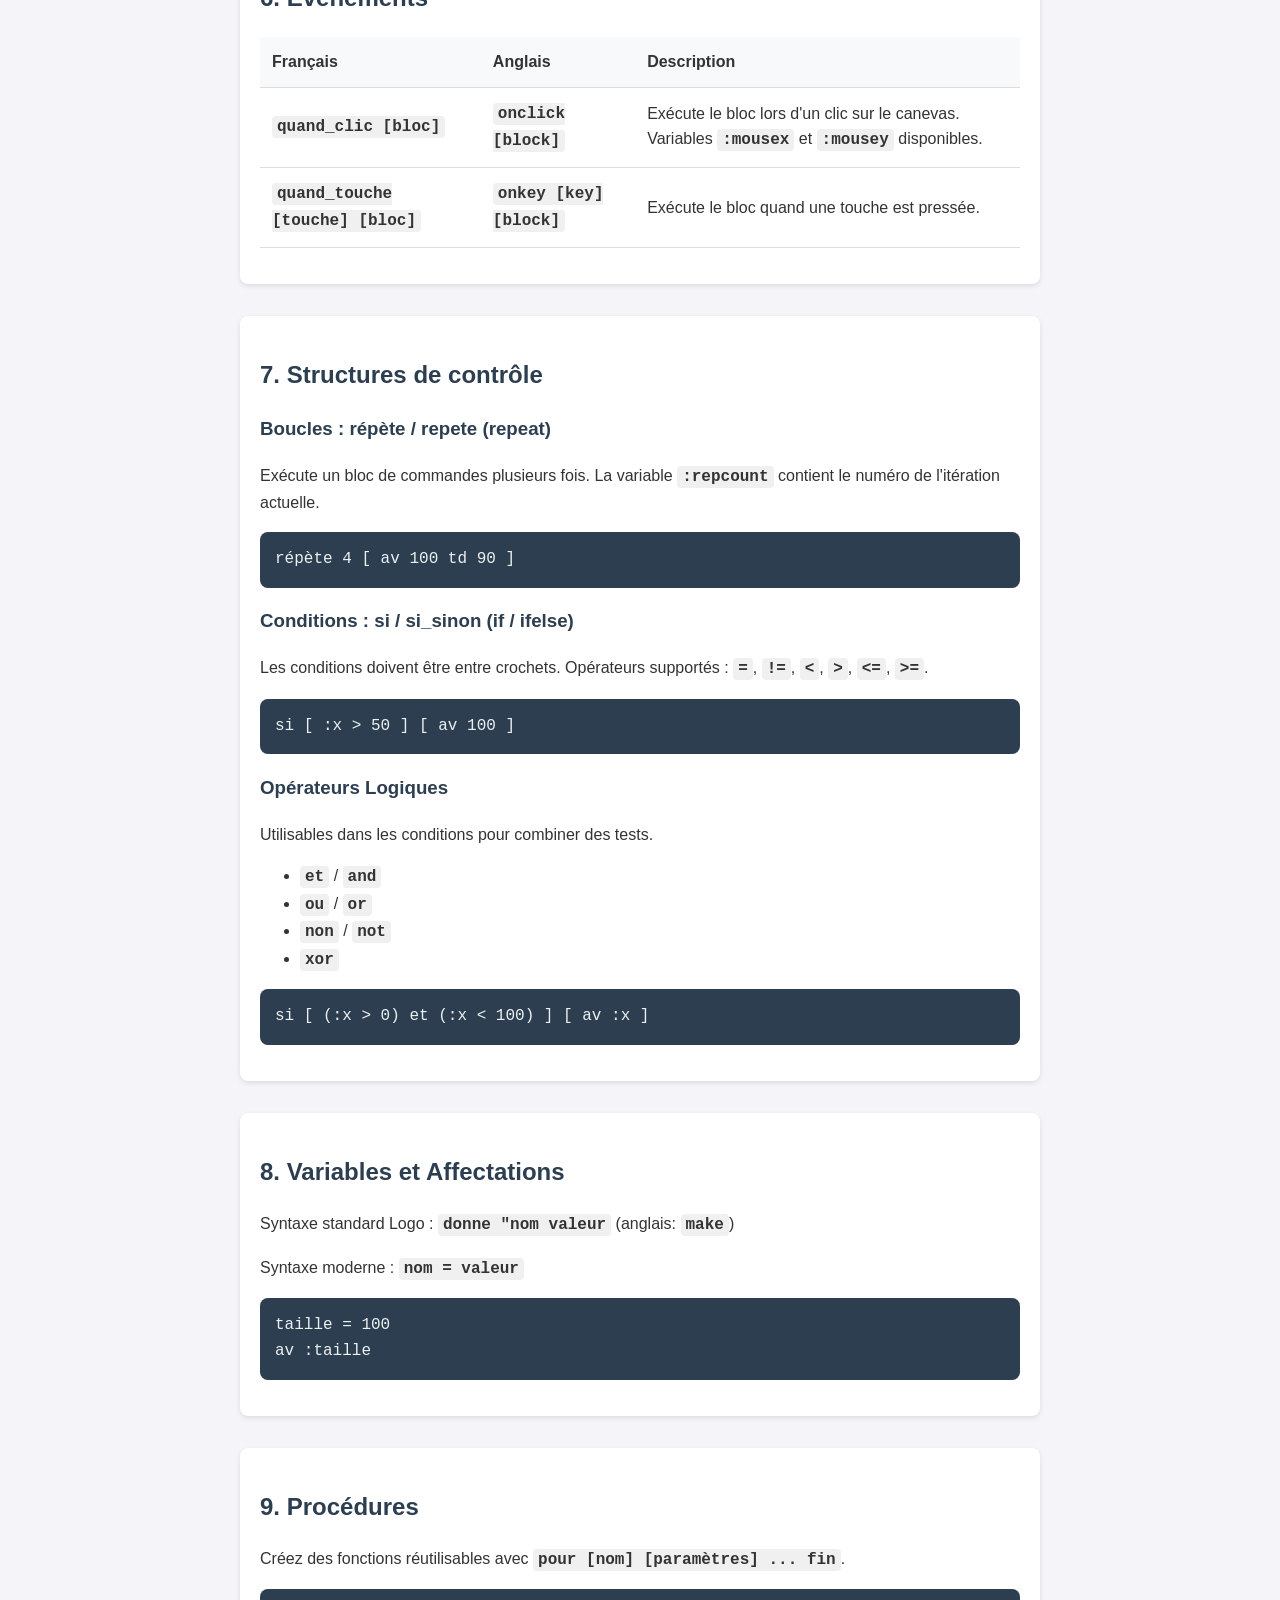
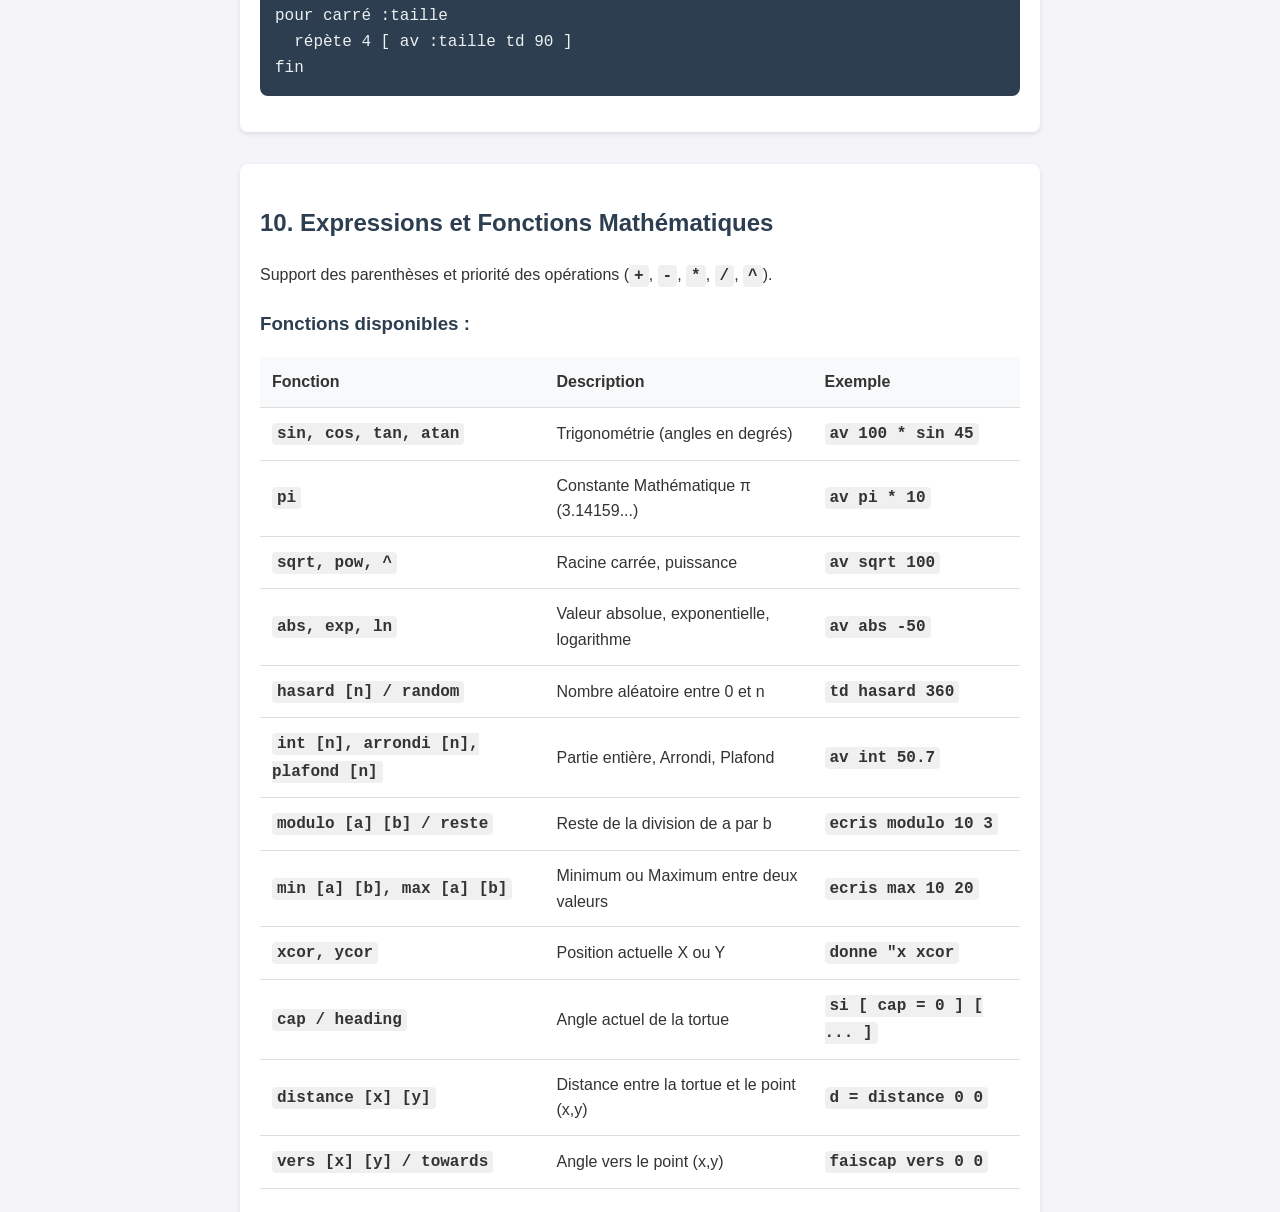
==== commit 628ad43a: "Implement array manipulation (ajoute/retire) and fix help documentation - Added 'ajoute' (append) an" ====
--- a/help.html
+++ b/help.html
@@ -175,7 +175,7 @@
     </section>
 
     <section>
-        <h2>2. Multimédia</h2>
+        <h2>3. Multimédia</h2>
         <table>
             <tr>
                 <th>Français</th>
@@ -201,7 +201,7 @@
     </section>
 
     <section>
-        <h2>2. Gestion du crayon et de la tortue</h2>
+        <h2>4. Gestion du crayon et de la tortue</h2>
         <table>
             <tr>
                 <th>Français</th>
@@ -252,7 +252,49 @@
     </section>
 
     <section>
-        <h2>3. Listes et Tableaux</h2>
+        <h2>5. Listes et Tableaux (Déclaration, Initialisation, Manipulation)</h2>
+        <p>En Logo, un tableau est représenté par une liste entre crochets <code>[ ]</code>.</p>
+        <table>
+            <tr>
+                <th>Action</th>
+                <th>Commande</th>
+                <th>Exemple</th>
+            </tr>
+            <tr>
+                <td><b>Déclarer / Initialiser</b></td>
+                <td><code>nom = [valeurs]</code> ou <code>donne "nom [valeurs]</code></td>
+                <td><code>ma_liste = [10 20 30]</code></td>
+            </tr>
+            <tr>
+                <td><b>Accéder</b></td>
+                <td><code>élément [index] [liste]</code></td>
+                <td><code>ecris élément 1 :ma_liste</code></td>
+            </tr>
+            <tr>
+                <td><b>Modifier</b></td>
+                <td><code>fixeélément [index] [nom] [valeur]</code></td>
+                <td><code>fixeélément 2 "ma_liste 50</code></td>
+            </tr>
+            <tr>
+                <td><b>Ajouter</b></td>
+                <td><code>ajoute [nom] [valeur]</code></td>
+                <td><code>ajoute "ma_liste 40</code></td>
+            </tr>
+            <tr>
+                <td><b>Supprimer</b></td>
+                <td><code>retire [index] [nom]</code></td>
+                <td><code>retire 1 "ma_liste</code></td>
+            </tr>
+            <tr>
+                <td><b>Taille</b></td>
+                <td><code>taille [liste]</code></td>
+                <td><code>ecris taille :ma_liste</code></td>
+            </tr>
+        </table>
+    </section>
+
+    <section>
+        <h2>6. Événements</h2>
         <table>
             <tr>
                 <th>Français</th>
@@ -260,27 +302,6 @@
                 <th>Description</th>
             </tr>
             <tr>
-                <td><code>élément [index] [liste]</code></td>
-                <td><code>item [index] [list]</code></td>
-                <td>Récupère l'élément à l'index n (commence à 1)</td>
-            </tr>
-            <tr>
-                <td><code>fixeélément [index] [nom_liste] [valeur]</code></td>
-                <td><code>setitem [index] [list_name] [value]</code></td>
-                <td>Modifie un élément de la liste</td>
-            </tr>
-        </table>
-    </section>
-
-    <section>
-        <h2>4. Événements</h2>
-        <table>
-            <tr>
-                <th>Français</th>
-                <th>Anglais</th>
-                <th>Description</th>
-            </tr>
-            <tr>
                 <td><code>quand_clic [bloc]</code></td>
                 <td><code>onclick [block]</code></td>
                 <td>Exécute le bloc lors d'un clic sur le canevas. Variables <code>:mousex</code> et <code>:mousey</code> disponibles.</td>
@@ -294,7 +315,7 @@
     </section>
 
     <section>
-        <h2>5. Structures de contrôle</h2>
+        <h2>7. Structures de contrôle</h2>
         <h3>Boucles : répète / repete (repeat)</h3>
         <p>Exécute un bloc de commandes plusieurs fois. La variable <code>:repcount</code> contient le numéro de l'itération actuelle.</p>
         <pre>répète 4 [ av 100 td 90 ]</pre>
@@ -315,7 +336,7 @@
     </section>
 
     <section>
-        <h2>4. Variables et Affectations</h2>
+        <h2>8. Variables et Affectations</h2>
         <p>Syntaxe standard Logo : <code>donne "nom valeur</code> (anglais: <code>make</code>)</p>
         <p>Syntaxe moderne : <code>nom = valeur</code></p>
         <pre>taille = 100
@@ -323,7 +344,7 @@
     </section>
 
     <section>
-        <h2>5. Procédures</h2>
+        <h2>9. Procédures</h2>
         <p>Créez des fonctions réutilisables avec <code>pour [nom] [paramètres] ... fin</code>.</p>
         <pre>pour carré :taille
   répète 4 [ av :taille td 90 ]
@@ -331,7 +352,7 @@
     </section>
 
     <section>
-        <h2>6. Expressions et Fonctions Mathématiques</h2>
+        <h2>10. Expressions et Fonctions Mathématiques</h2>
         <p>Support des parenthèses et priorité des opérations (<code>+</code>, <code>-</code>, <code>*</code>, <code>/</code>, <code>^</code>).</p>
         <h3>Fonctions disponibles :</h3>
         <table>
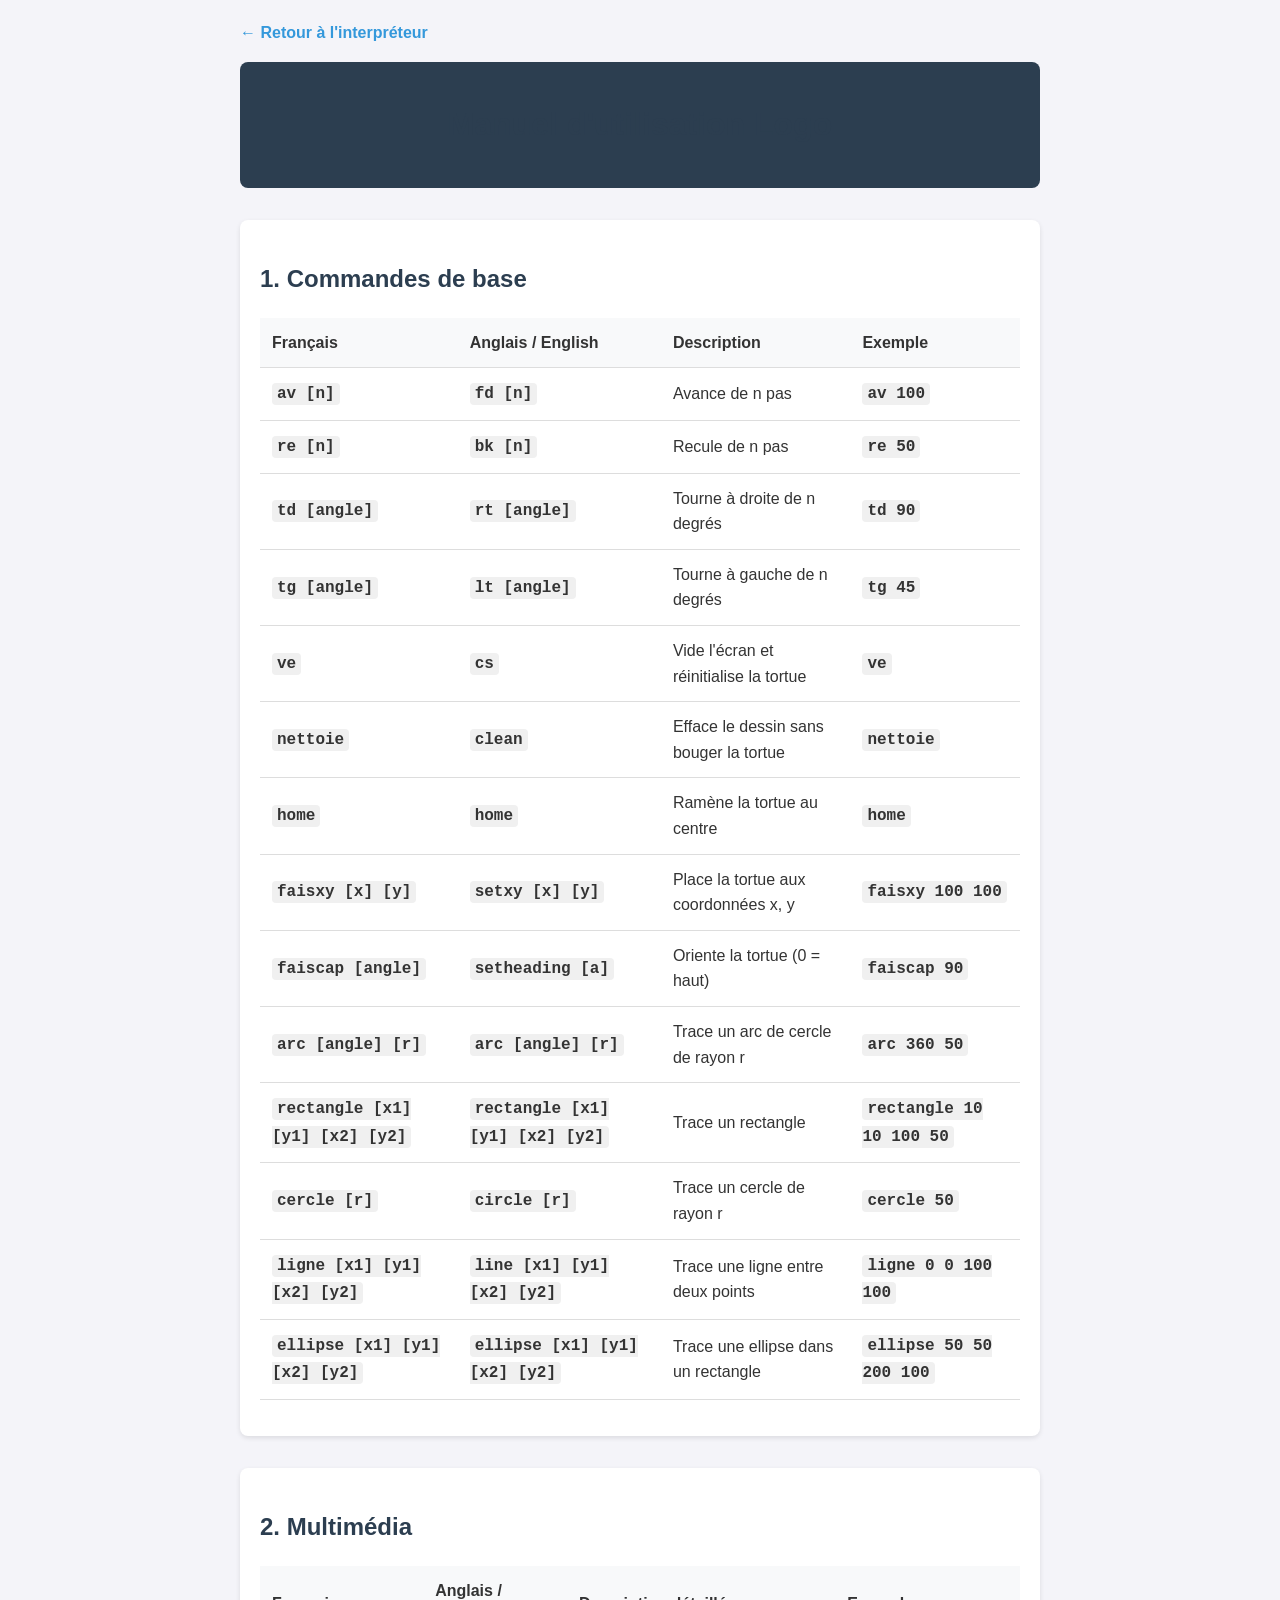
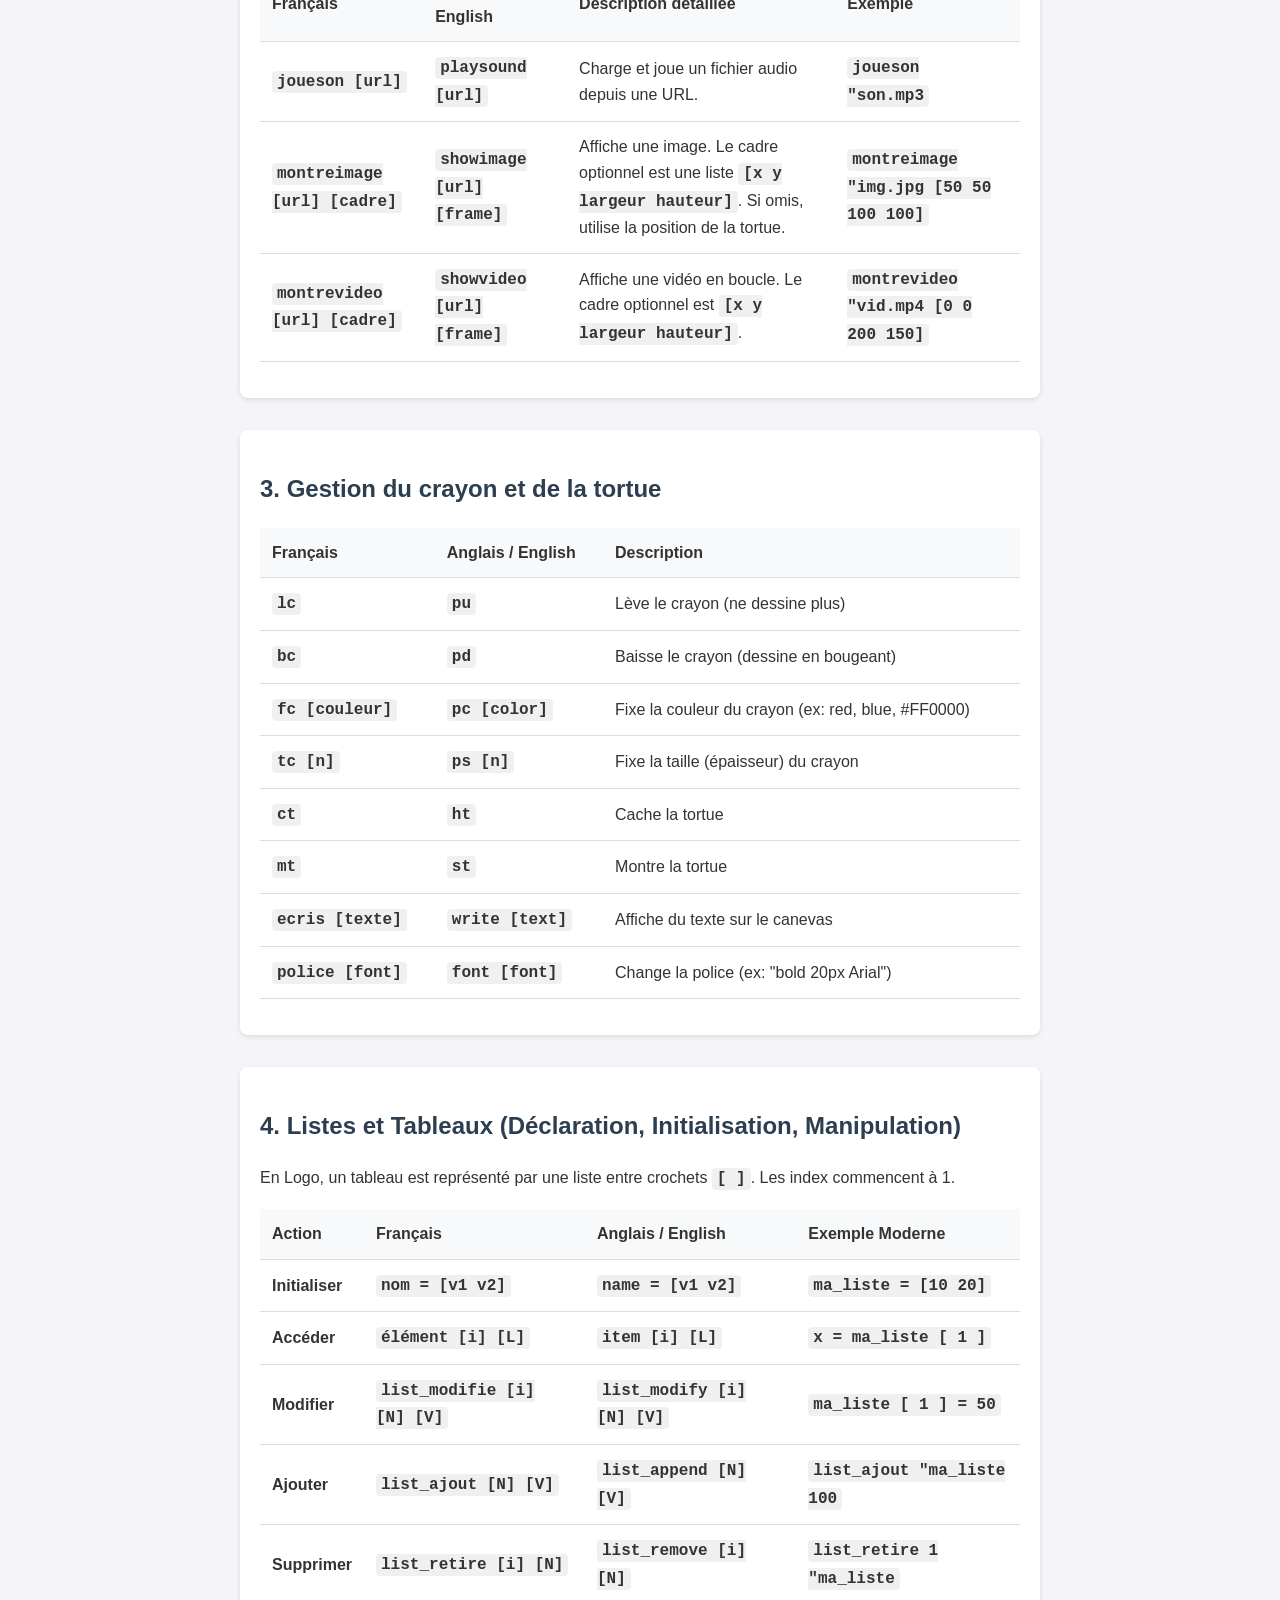
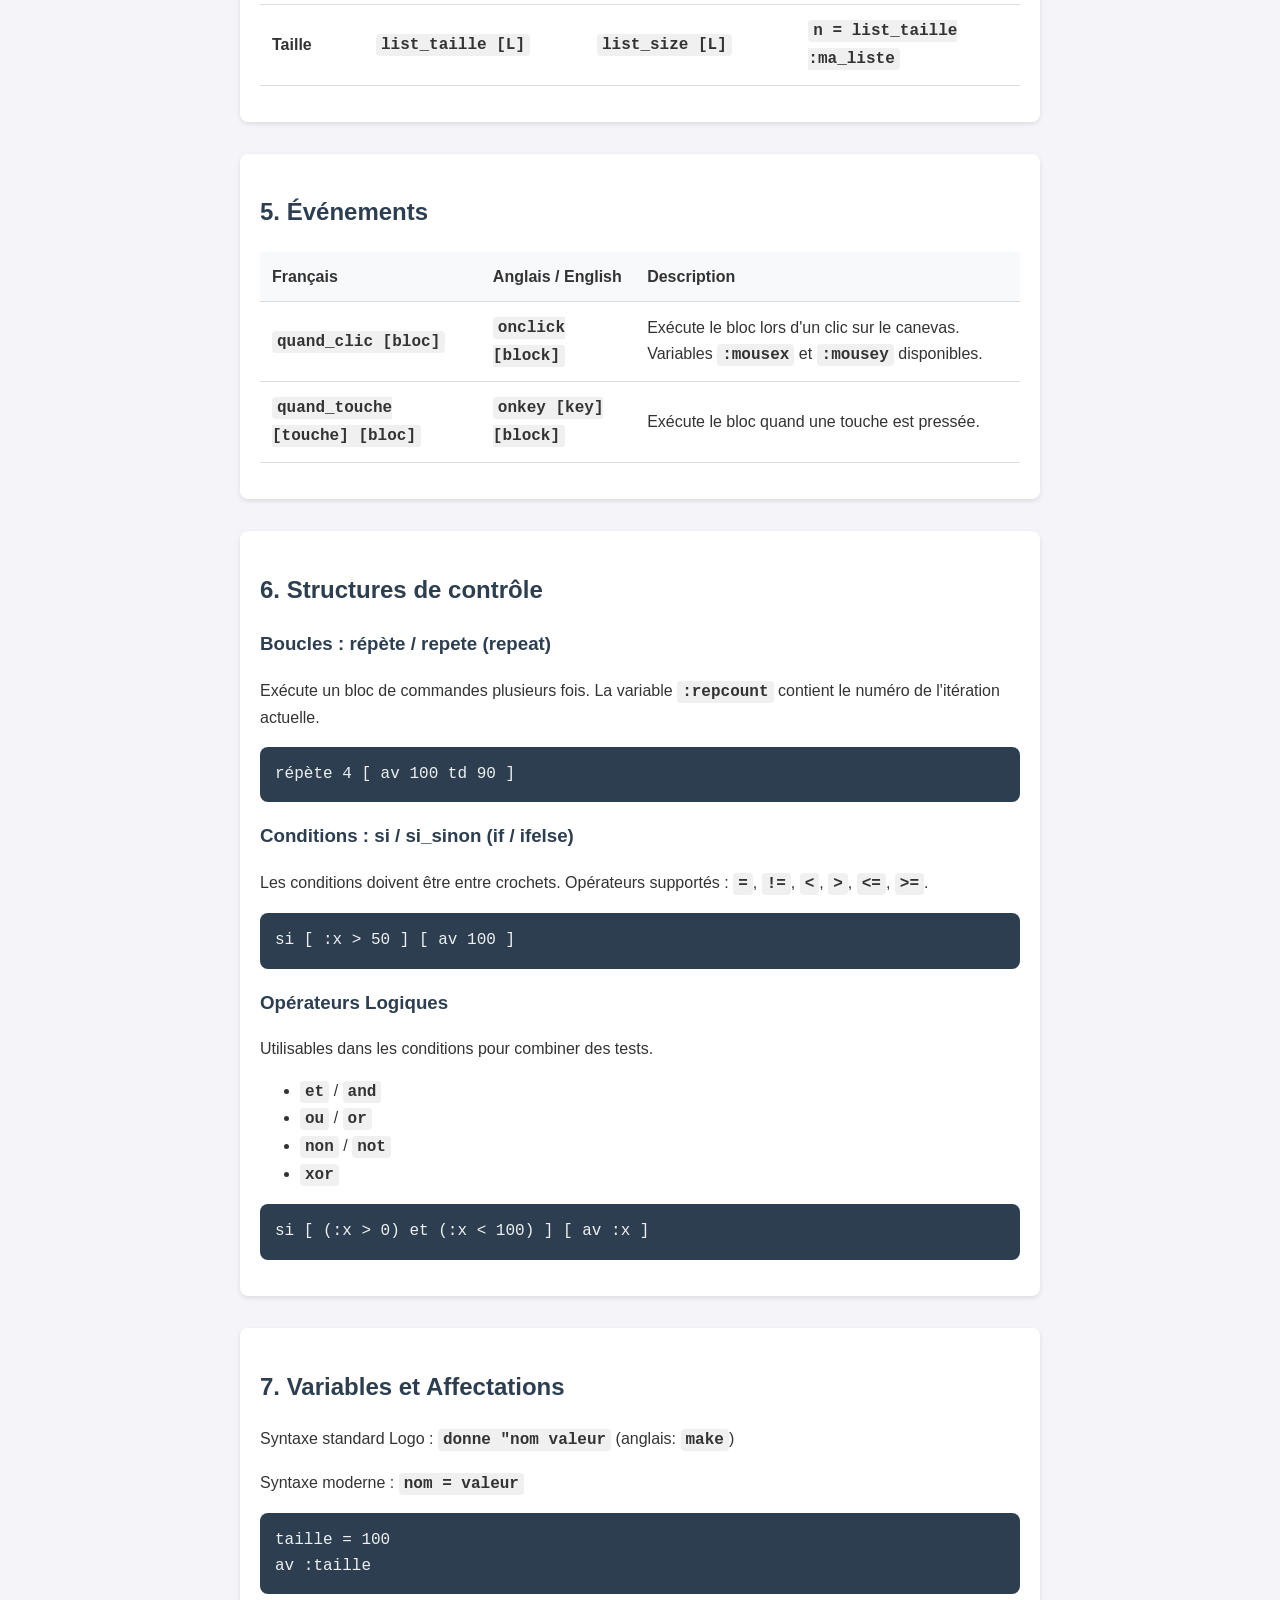
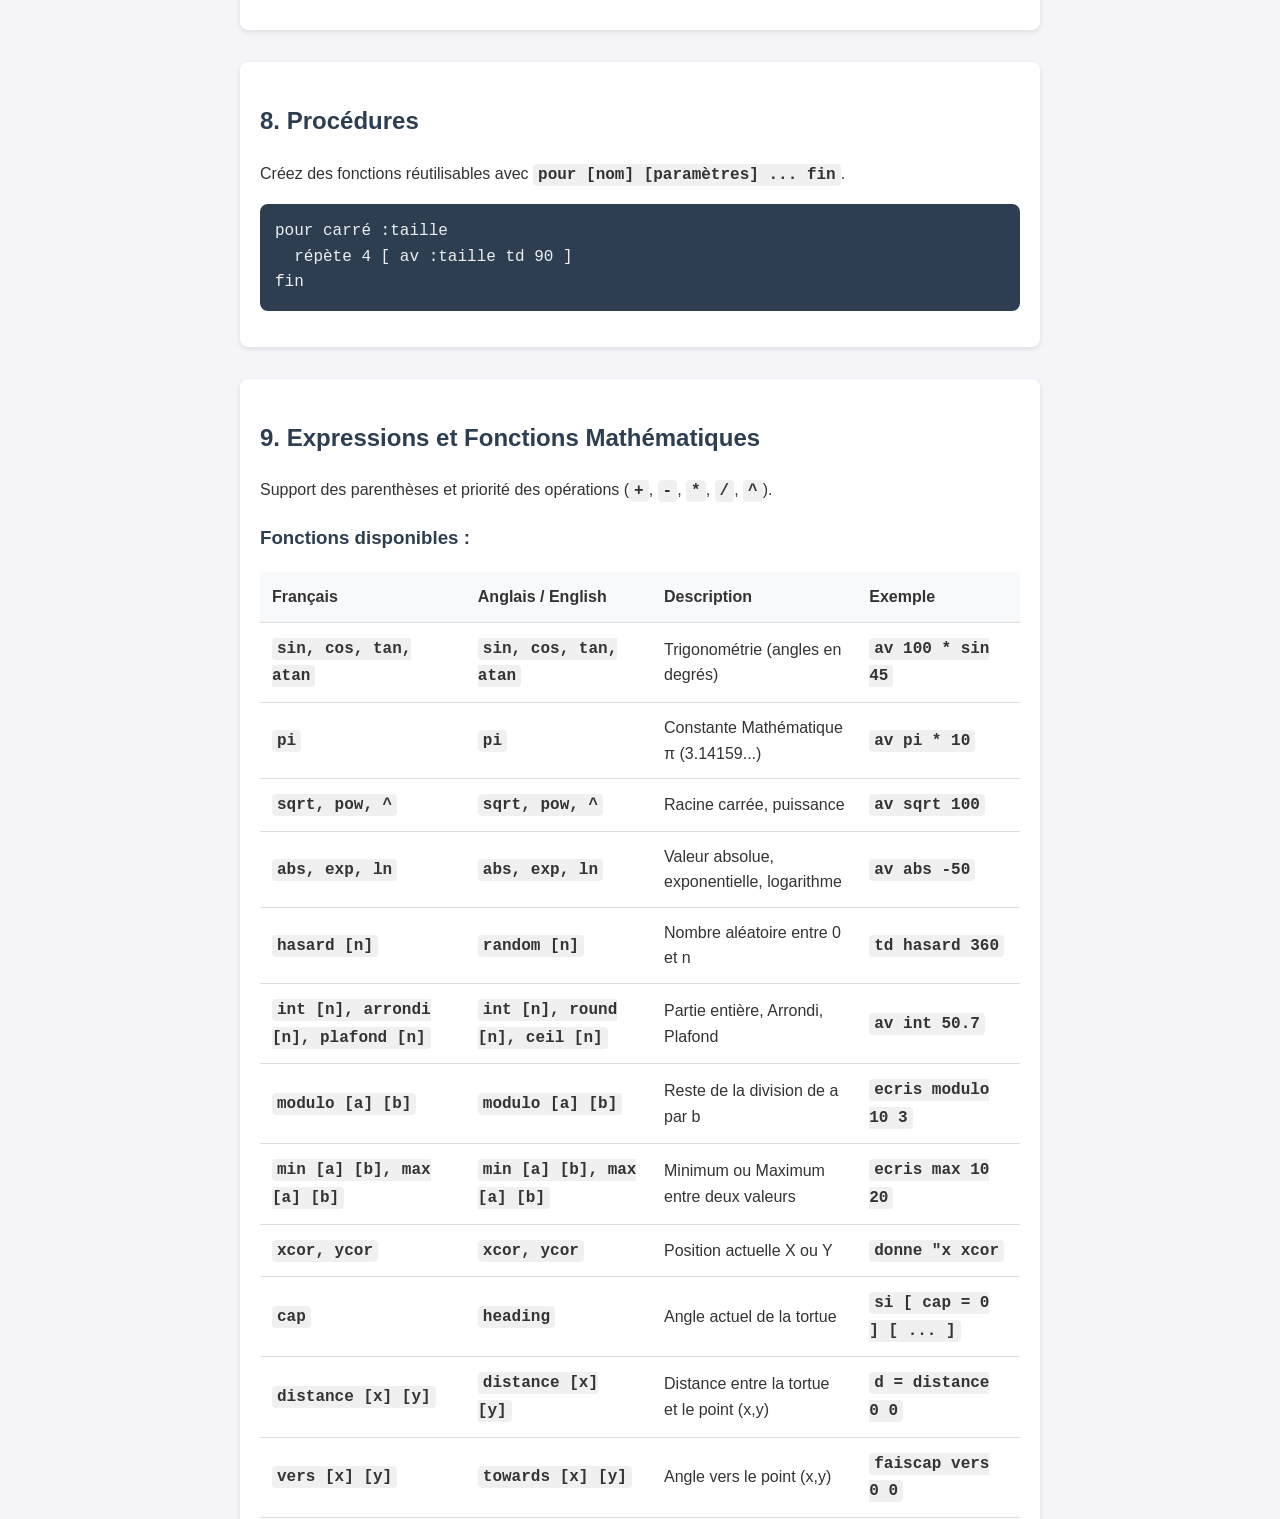
==== commit b4578a19: "Implement modern array syntax and bilingual documentation - Renamed array functions to list_taille, " ====
--- a/help.html
+++ b/help.html
@@ -83,7 +83,7 @@
         <table>
             <tr>
                 <th>Français</th>
-                <th>Anglais</th>
+                <th>Anglais / English</th>
                 <th>Description</th>
                 <th>Exemple</th>
             </tr>
@@ -175,37 +175,41 @@
     </section>
 
     <section>
-        <h2>3. Multimédia</h2>
-        <table>
-            <tr>
-                <th>Français</th>
-                <th>Anglais</th>
-                <th>Description</th>
+        <h2>2. Multimédia</h2>
+        <table>
+            <tr>
+                <th>Français</th>
+                <th>Anglais / English</th>
+                <th>Description détaillée</th>
+                <th>Exemple</th>
             </tr>
             <tr>
                 <td><code>joueson [url]</code></td>
                 <td><code>playsound [url]</code></td>
-                <td>Joue un fichier audio</td>
-            </tr>
-            <tr>
-                <td><code>montreimage [url]</code></td>
-                <td><code>showimage [url]</code></td>
-                <td>Affiche une image à la position de la tortue</td>
-            </tr>
-            <tr>
-                <td><code>montrevideo [url]</code></td>
-                <td><code>showvideo [url]</code></td>
-                <td>Affiche une vidéo à la position de la tortue</td>
-            </tr>
-        </table>
-    </section>
-
-    <section>
-        <h2>4. Gestion du crayon et de la tortue</h2>
-        <table>
-            <tr>
-                <th>Français</th>
-                <th>Anglais</th>
+                <td>Charge et joue un fichier audio depuis une URL.</td>
+                <td><code>joueson "son.mp3</code></td>
+            </tr>
+            <tr>
+                <td><code>montreimage [url] [cadre]</code></td>
+                <td><code>showimage [url] [frame]</code></td>
+                <td>Affiche une image. Le cadre optionnel est une liste <code>[x y largeur hauteur]</code>. Si omis, utilise la position de la tortue.</td>
+                <td><code>montreimage "img.jpg [50 50 100 100]</code></td>
+            </tr>
+            <tr>
+                <td><code>montrevideo [url] [cadre]</code></td>
+                <td><code>showvideo [url] [frame]</code></td>
+                <td>Affiche une vidéo en boucle. Le cadre optionnel est <code>[x y largeur hauteur]</code>.</td>
+                <td><code>montrevideo "vid.mp4 [0 0 200 150]</code></td>
+            </tr>
+        </table>
+    </section>
+
+    <section>
+        <h2>3. Gestion du crayon et de la tortue</h2>
+        <table>
+            <tr>
+                <th>Français</th>
+                <th>Anglais / English</th>
                 <th>Description</th>
             </tr>
             <tr>
@@ -252,53 +256,60 @@
     </section>
 
     <section>
-        <h2>5. Listes et Tableaux (Déclaration, Initialisation, Manipulation)</h2>
-        <p>En Logo, un tableau est représenté par une liste entre crochets <code>[ ]</code>.</p>
+        <h2>4. Listes et Tableaux (Déclaration, Initialisation, Manipulation)</h2>
+        <p>En Logo, un tableau est représenté par une liste entre crochets <code>[ ]</code>. Les index commencent à 1.</p>
         <table>
             <tr>
                 <th>Action</th>
-                <th>Commande</th>
-                <th>Exemple</th>
-            </tr>
-            <tr>
-                <td><b>Déclarer / Initialiser</b></td>
-                <td><code>nom = [valeurs]</code> ou <code>donne "nom [valeurs]</code></td>
-                <td><code>ma_liste = [10 20 30]</code></td>
+                <th>Français</th>
+                <th>Anglais / English</th>
+                <th>Exemple Moderne</th>
+            </tr>
+            <tr>
+                <td><b>Initialiser</b></td>
+                <td><code>nom = [v1 v2]</code></td>
+                <td><code>name = [v1 v2]</code></td>
+                <td><code>ma_liste = [10 20]</code></td>
             </tr>
             <tr>
                 <td><b>Accéder</b></td>
-                <td><code>élément [index] [liste]</code></td>
-                <td><code>ecris élément 1 :ma_liste</code></td>
+                <td><code>élément [i] [L]</code></td>
+                <td><code>item [i] [L]</code></td>
+                <td><code>x = ma_liste [ 1 ]</code></td>
             </tr>
             <tr>
                 <td><b>Modifier</b></td>
-                <td><code>fixeélément [index] [nom] [valeur]</code></td>
-                <td><code>fixeélément 2 "ma_liste 50</code></td>
+                <td><code>list_modifie [i] [N] [V]</code></td>
+                <td><code>list_modify [i] [N] [V]</code></td>
+                <td><code>ma_liste [ 1 ] = 50</code></td>
             </tr>
             <tr>
                 <td><b>Ajouter</b></td>
-                <td><code>ajoute [nom] [valeur]</code></td>
-                <td><code>ajoute "ma_liste 40</code></td>
+                <td><code>list_ajout [N] [V]</code></td>
+                <td><code>list_append [N] [V]</code></td>
+                <td><code>list_ajout "ma_liste 100</code></td>
             </tr>
             <tr>
                 <td><b>Supprimer</b></td>
-                <td><code>retire [index] [nom]</code></td>
-                <td><code>retire 1 "ma_liste</code></td>
+                <td><code>list_retire [i] [N]</code></td>
+                <td><code>list_remove [i] [N]</code></td>
+                <td><code>list_retire 1 "ma_liste</code></td>
             </tr>
             <tr>
                 <td><b>Taille</b></td>
-                <td><code>taille [liste]</code></td>
-                <td><code>ecris taille :ma_liste</code></td>
-            </tr>
-        </table>
-    </section>
-
-    <section>
-        <h2>6. Événements</h2>
-        <table>
-            <tr>
-                <th>Français</th>
-                <th>Anglais</th>
+                <td><code>list_taille [L]</code></td>
+                <td><code>list_size [L]</code></td>
+                <td><code>n = list_taille :ma_liste</code></td>
+            </tr>
+        </table>
+    </section>
+
+    <section>
+        <h2>5. Événements</h2>
+        <table>
+            <tr>
+                <th>Français</th>
+                <th>Anglais / English</th>
                 <th>Description</th>
             </tr>
             <tr>
@@ -315,7 +326,7 @@
     </section>
 
     <section>
-        <h2>7. Structures de contrôle</h2>
+        <h2>6. Structures de contrôle</h2>
         <h3>Boucles : répète / repete (repeat)</h3>
         <p>Exécute un bloc de commandes plusieurs fois. La variable <code>:repcount</code> contient le numéro de l'itération actuelle.</p>
         <pre>répète 4 [ av 100 td 90 ]</pre>
@@ -336,7 +347,7 @@
     </section>
 
     <section>
-        <h2>8. Variables et Affectations</h2>
+        <h2>7. Variables et Affectations</h2>
         <p>Syntaxe standard Logo : <code>donne "nom valeur</code> (anglais: <code>make</code>)</p>
         <p>Syntaxe moderne : <code>nom = valeur</code></p>
         <pre>taille = 100
@@ -344,7 +355,7 @@
     </section>
 
     <section>
-        <h2>9. Procédures</h2>
+        <h2>8. Procédures</h2>
         <p>Créez des fonctions réutilisables avec <code>pour [nom] [paramètres] ... fin</code>.</p>
         <pre>pour carré :taille
   répète 4 [ av :taille td 90 ]
@@ -352,72 +363,85 @@
     </section>
 
     <section>
-        <h2>10. Expressions et Fonctions Mathématiques</h2>
+        <h2>9. Expressions et Fonctions Mathématiques</h2>
         <p>Support des parenthèses et priorité des opérations (<code>+</code>, <code>-</code>, <code>*</code>, <code>/</code>, <code>^</code>).</p>
         <h3>Fonctions disponibles :</h3>
         <table>
             <tr>
-                <th>Fonction</th>
+                <th>Français</th>
+                <th>Anglais / English</th>
                 <th>Description</th>
                 <th>Exemple</th>
             </tr>
             <tr>
+                <td><code>sin, cos, tan, atan</code></td>
                 <td><code>sin, cos, tan, atan</code></td>
                 <td>Trigonométrie (angles en degrés)</td>
                 <td><code>av 100 * sin 45</code></td>
             </tr>
             <tr>
                 <td><code>pi</code></td>
+                <td><code>pi</code></td>
                 <td>Constante Mathématique π (3.14159...)</td>
                 <td><code>av pi * 10</code></td>
             </tr>
             <tr>
+                <td><code>sqrt, pow, ^</code></td>
                 <td><code>sqrt, pow, ^</code></td>
                 <td>Racine carrée, puissance</td>
                 <td><code>av sqrt 100</code></td>
             </tr>
             <tr>
                 <td><code>abs, exp, ln</code></td>
+                <td><code>abs, exp, ln</code></td>
                 <td>Valeur absolue, exponentielle, logarithme</td>
                 <td><code>av abs -50</code></td>
             </tr>
             <tr>
-                <td><code>hasard [n] / random</code></td>
+                <td><code>hasard [n]</code></td>
+                <td><code>random [n]</code></td>
                 <td>Nombre aléatoire entre 0 et n</td>
                 <td><code>td hasard 360</code></td>
             </tr>
             <tr>
                 <td><code>int [n], arrondi [n], plafond [n]</code></td>
+                <td><code>int [n], round [n], ceil [n]</code></td>
                 <td>Partie entière, Arrondi, Plafond</td>
                 <td><code>av int 50.7</code></td>
             </tr>
             <tr>
-                <td><code>modulo [a] [b] / reste</code></td>
+                <td><code>modulo [a] [b]</code></td>
+                <td><code>modulo [a] [b]</code></td>
                 <td>Reste de la division de a par b</td>
                 <td><code>ecris modulo 10 3</code></td>
             </tr>
             <tr>
+                <td><code>min [a] [b], max [a] [b]</code></td>
                 <td><code>min [a] [b], max [a] [b]</code></td>
                 <td>Minimum ou Maximum entre deux valeurs</td>
                 <td><code>ecris max 10 20</code></td>
             </tr>
             <tr>
                 <td><code>xcor, ycor</code></td>
+                <td><code>xcor, ycor</code></td>
                 <td>Position actuelle X ou Y</td>
                 <td><code>donne "x xcor</code></td>
             </tr>
             <tr>
-                <td><code>cap / heading</code></td>
+                <td><code>cap</code></td>
+                <td><code>heading</code></td>
                 <td>Angle actuel de la tortue</td>
                 <td><code>si [ cap = 0 ] [ ... ]</code></td>
             </tr>
             <tr>
+                <td><code>distance [x] [y]</code></td>
                 <td><code>distance [x] [y]</code></td>
                 <td>Distance entre la tortue et le point (x,y)</td>
                 <td><code>d = distance 0 0</code></td>
             </tr>
             <tr>
-                <td><code>vers [x] [y] / towards</code></td>
+                <td><code>vers [x] [y]</code></td>
+                <td><code>towards [x] [y]</code></td>
                 <td>Angle vers le point (x,y)</td>
                 <td><code>faiscap vers 0 0</code></td>
             </tr>
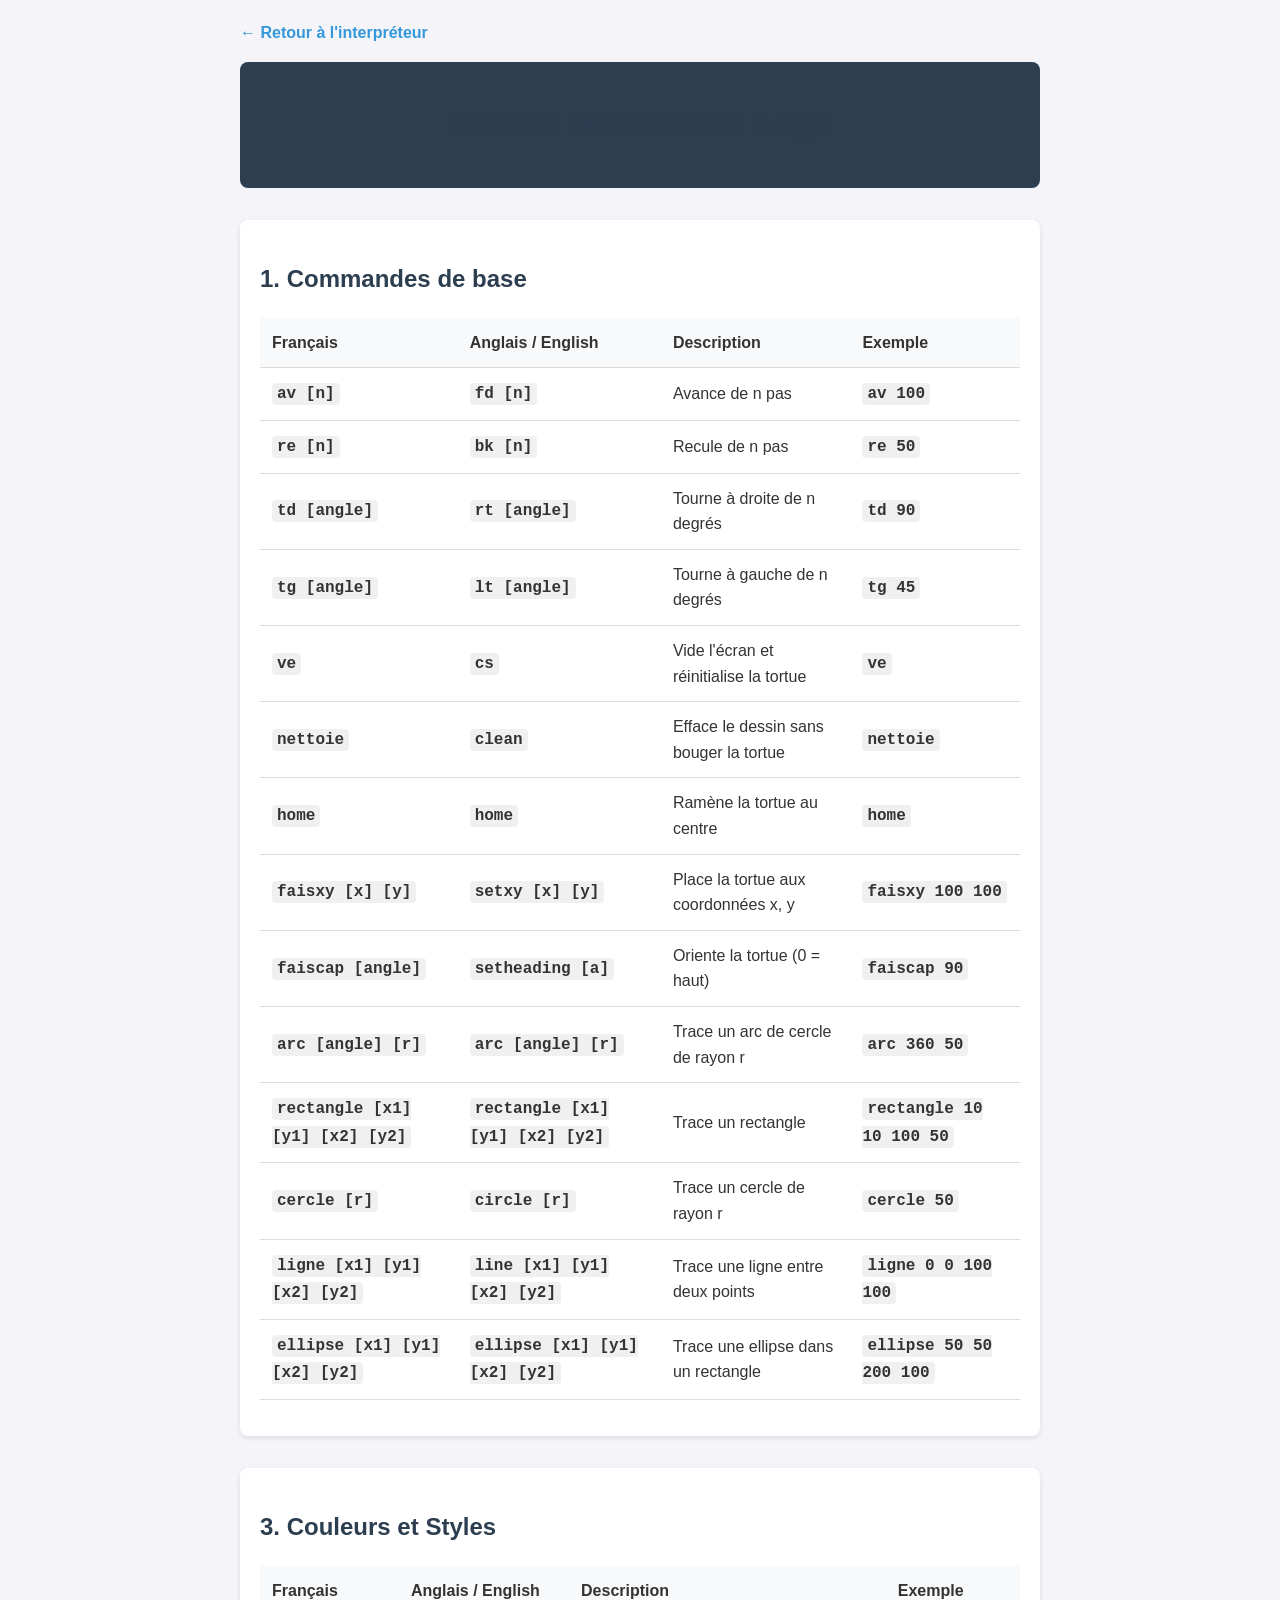
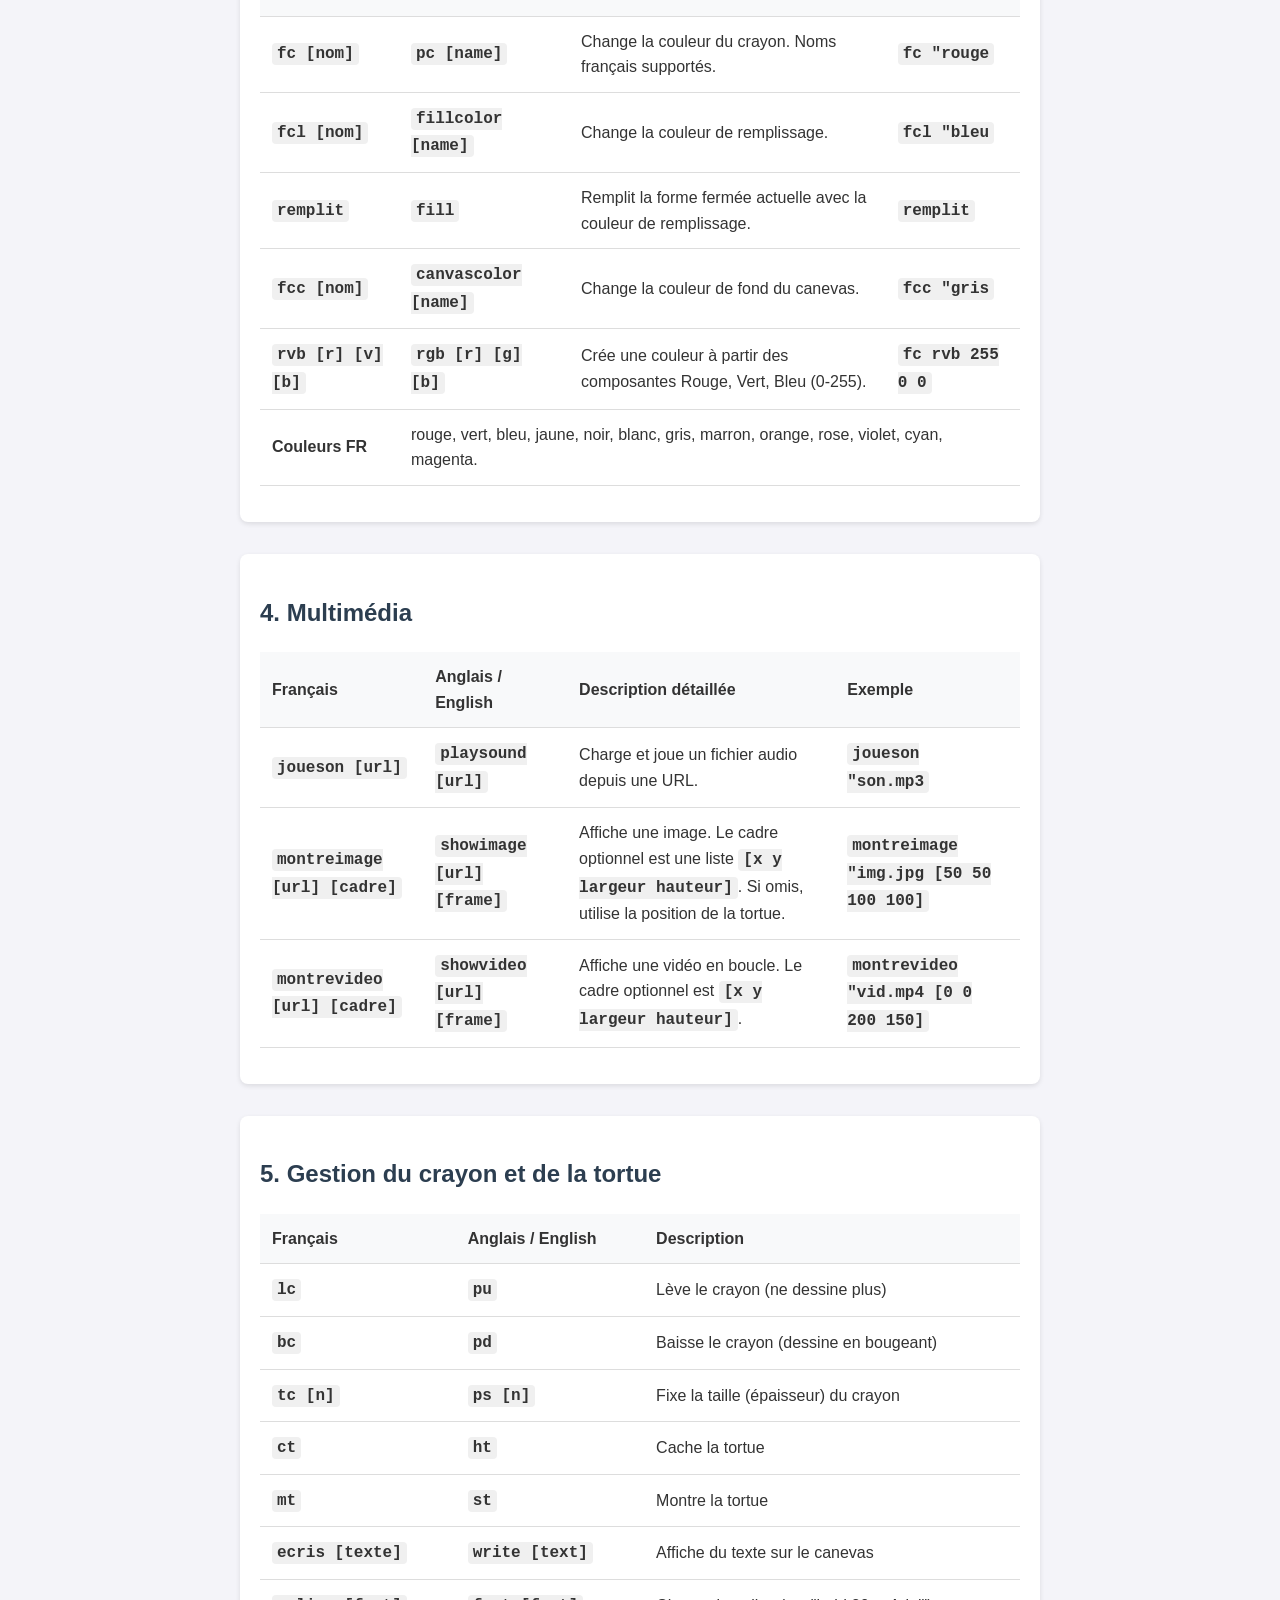
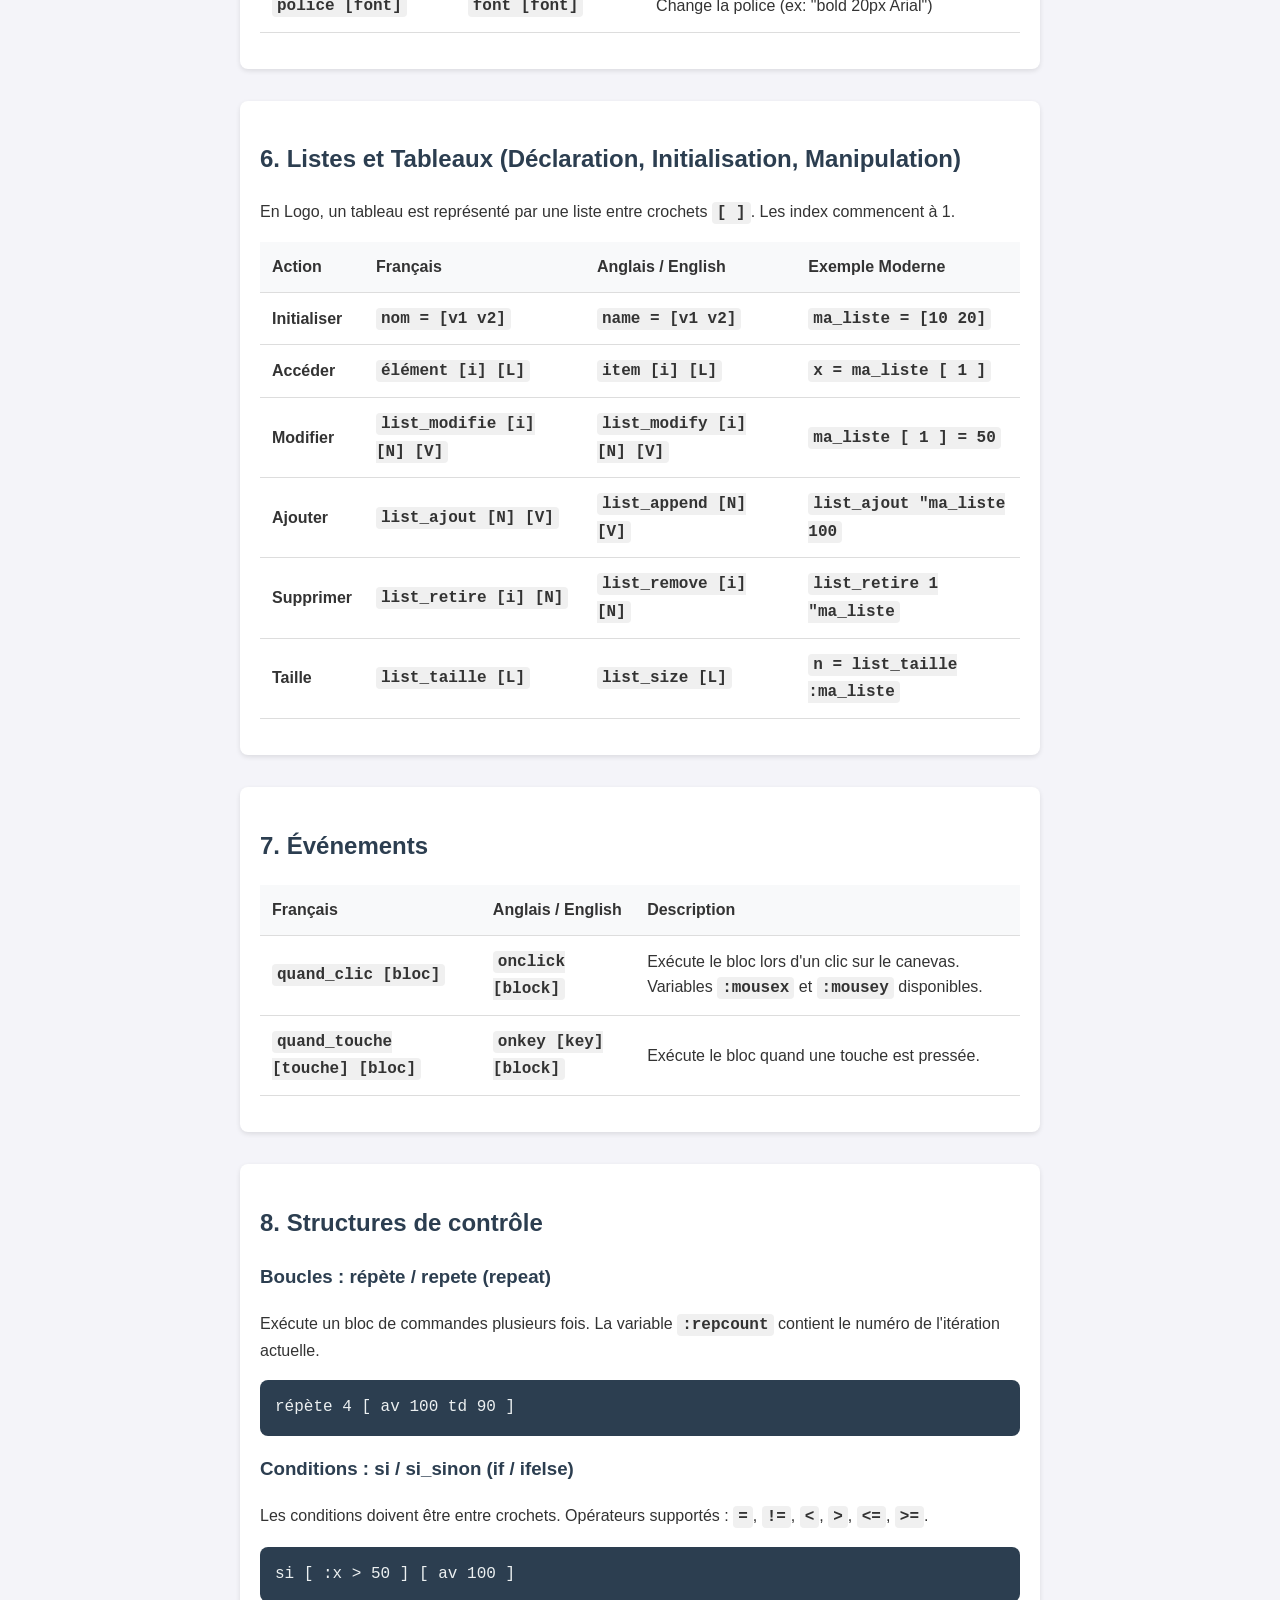
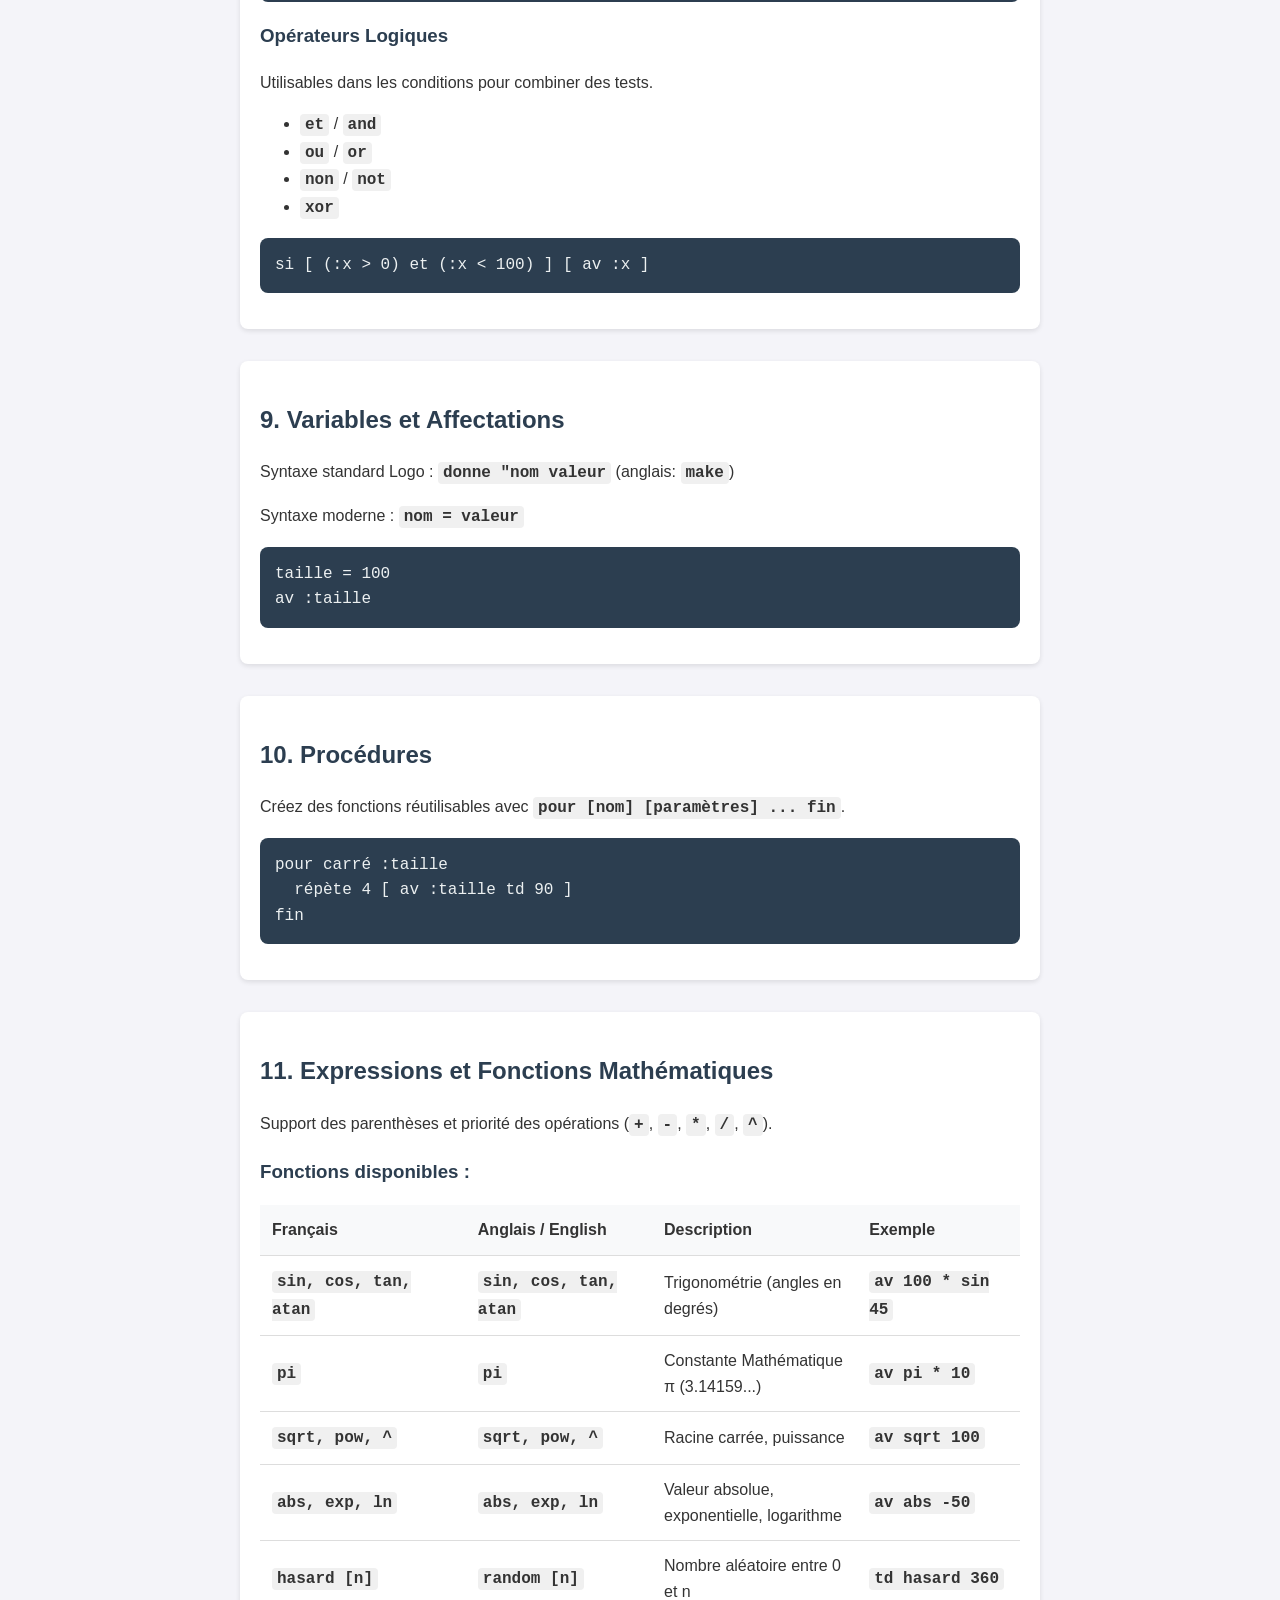
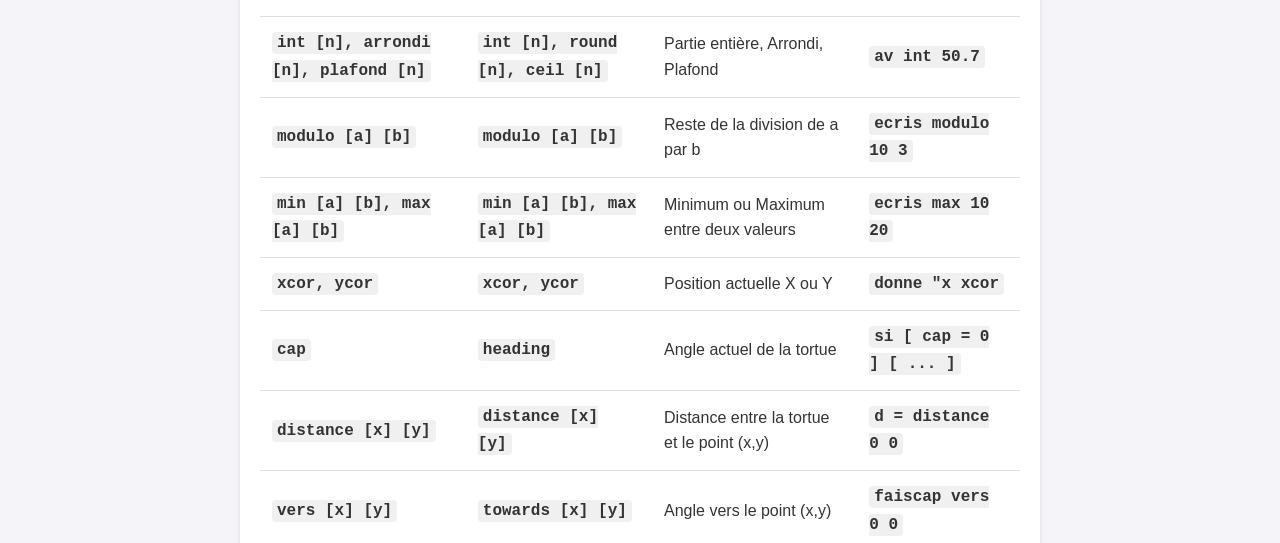
==== commit 2c430dc0: "Create a full-featured web-based Logo interpreter. Features: - Bilingual support (French/English) fo" ====
--- a/help.html
+++ b/help.html
@@ -175,7 +175,53 @@
     </section>
 
     <section>
-        <h2>2. Multimédia</h2>
+        <h2>3. Couleurs et Styles</h2>
+        <table>
+            <tr>
+                <th>Français</th>
+                <th>Anglais / English</th>
+                <th>Description</th>
+                <th>Exemple</th>
+            </tr>
+            <tr>
+                <td><code>fc [nom]</code></td>
+                <td><code>pc [name]</code></td>
+                <td>Change la couleur du crayon. Noms français supportés.</td>
+                <td><code>fc "rouge</code></td>
+            </tr>
+            <tr>
+                <td><code>fcl [nom]</code></td>
+                <td><code>fillcolor [name]</code></td>
+                <td>Change la couleur de remplissage.</td>
+                <td><code>fcl "bleu</code></td>
+            </tr>
+            <tr>
+                <td><code>remplit</code></td>
+                <td><code>fill</code></td>
+                <td>Remplit la forme fermée actuelle avec la couleur de remplissage.</td>
+                <td><code>remplit</code></td>
+            </tr>
+            <tr>
+                <td><code>fcc [nom]</code></td>
+                <td><code>canvascolor [name]</code></td>
+                <td>Change la couleur de fond du canevas.</td>
+                <td><code>fcc "gris</code></td>
+            </tr>
+            <tr>
+                <td><code>rvb [r] [v] [b]</code></td>
+                <td><code>rgb [r] [g] [b]</code></td>
+                <td>Crée une couleur à partir des composantes Rouge, Vert, Bleu (0-255).</td>
+                <td><code>fc rvb 255 0 0</code></td>
+            </tr>
+            <tr>
+                <td><b>Couleurs FR</b></td>
+                <td colspan="3">rouge, vert, bleu, jaune, noir, blanc, gris, marron, orange, rose, violet, cyan, magenta.</td>
+            </tr>
+        </table>
+    </section>
+
+    <section>
+        <h2>4. Multimédia</h2>
         <table>
             <tr>
                 <th>Français</th>
@@ -205,7 +251,7 @@
     </section>
 
     <section>
-        <h2>3. Gestion du crayon et de la tortue</h2>
+        <h2>5. Gestion du crayon et de la tortue</h2>
         <table>
             <tr>
                 <th>Français</th>
@@ -223,11 +269,6 @@
                 <td>Baisse le crayon (dessine en bougeant)</td>
             </tr>
             <tr>
-                <td><code>fc [couleur]</code></td>
-                <td><code>pc [color]</code></td>
-                <td>Fixe la couleur du crayon (ex: red, blue, #FF0000)</td>
-            </tr>
-            <tr>
                 <td><code>tc [n]</code></td>
                 <td><code>ps [n]</code></td>
                 <td>Fixe la taille (épaisseur) du crayon</td>
@@ -256,7 +297,7 @@
     </section>
 
     <section>
-        <h2>4. Listes et Tableaux (Déclaration, Initialisation, Manipulation)</h2>
+        <h2>6. Listes et Tableaux (Déclaration, Initialisation, Manipulation)</h2>
         <p>En Logo, un tableau est représenté par une liste entre crochets <code>[ ]</code>. Les index commencent à 1.</p>
         <table>
             <tr>
@@ -305,7 +346,7 @@
     </section>
 
     <section>
-        <h2>5. Événements</h2>
+        <h2>7. Événements</h2>
         <table>
             <tr>
                 <th>Français</th>
@@ -326,7 +367,7 @@
     </section>
 
     <section>
-        <h2>6. Structures de contrôle</h2>
+        <h2>8. Structures de contrôle</h2>
         <h3>Boucles : répète / repete (repeat)</h3>
         <p>Exécute un bloc de commandes plusieurs fois. La variable <code>:repcount</code> contient le numéro de l'itération actuelle.</p>
         <pre>répète 4 [ av 100 td 90 ]</pre>
@@ -347,7 +388,7 @@
     </section>
 
     <section>
-        <h2>7. Variables et Affectations</h2>
+        <h2>9. Variables et Affectations</h2>
         <p>Syntaxe standard Logo : <code>donne "nom valeur</code> (anglais: <code>make</code>)</p>
         <p>Syntaxe moderne : <code>nom = valeur</code></p>
         <pre>taille = 100
@@ -355,7 +396,7 @@
     </section>
 
     <section>
-        <h2>8. Procédures</h2>
+        <h2>10. Procédures</h2>
         <p>Créez des fonctions réutilisables avec <code>pour [nom] [paramètres] ... fin</code>.</p>
         <pre>pour carré :taille
   répète 4 [ av :taille td 90 ]
@@ -363,7 +404,7 @@
     </section>
 
     <section>
-        <h2>9. Expressions et Fonctions Mathématiques</h2>
+        <h2>11. Expressions et Fonctions Mathématiques</h2>
         <p>Support des parenthèses et priorité des opérations (<code>+</code>, <code>-</code>, <code>*</code>, <code>/</code>, <code>^</code>).</p>
         <h3>Fonctions disponibles :</h3>
         <table>
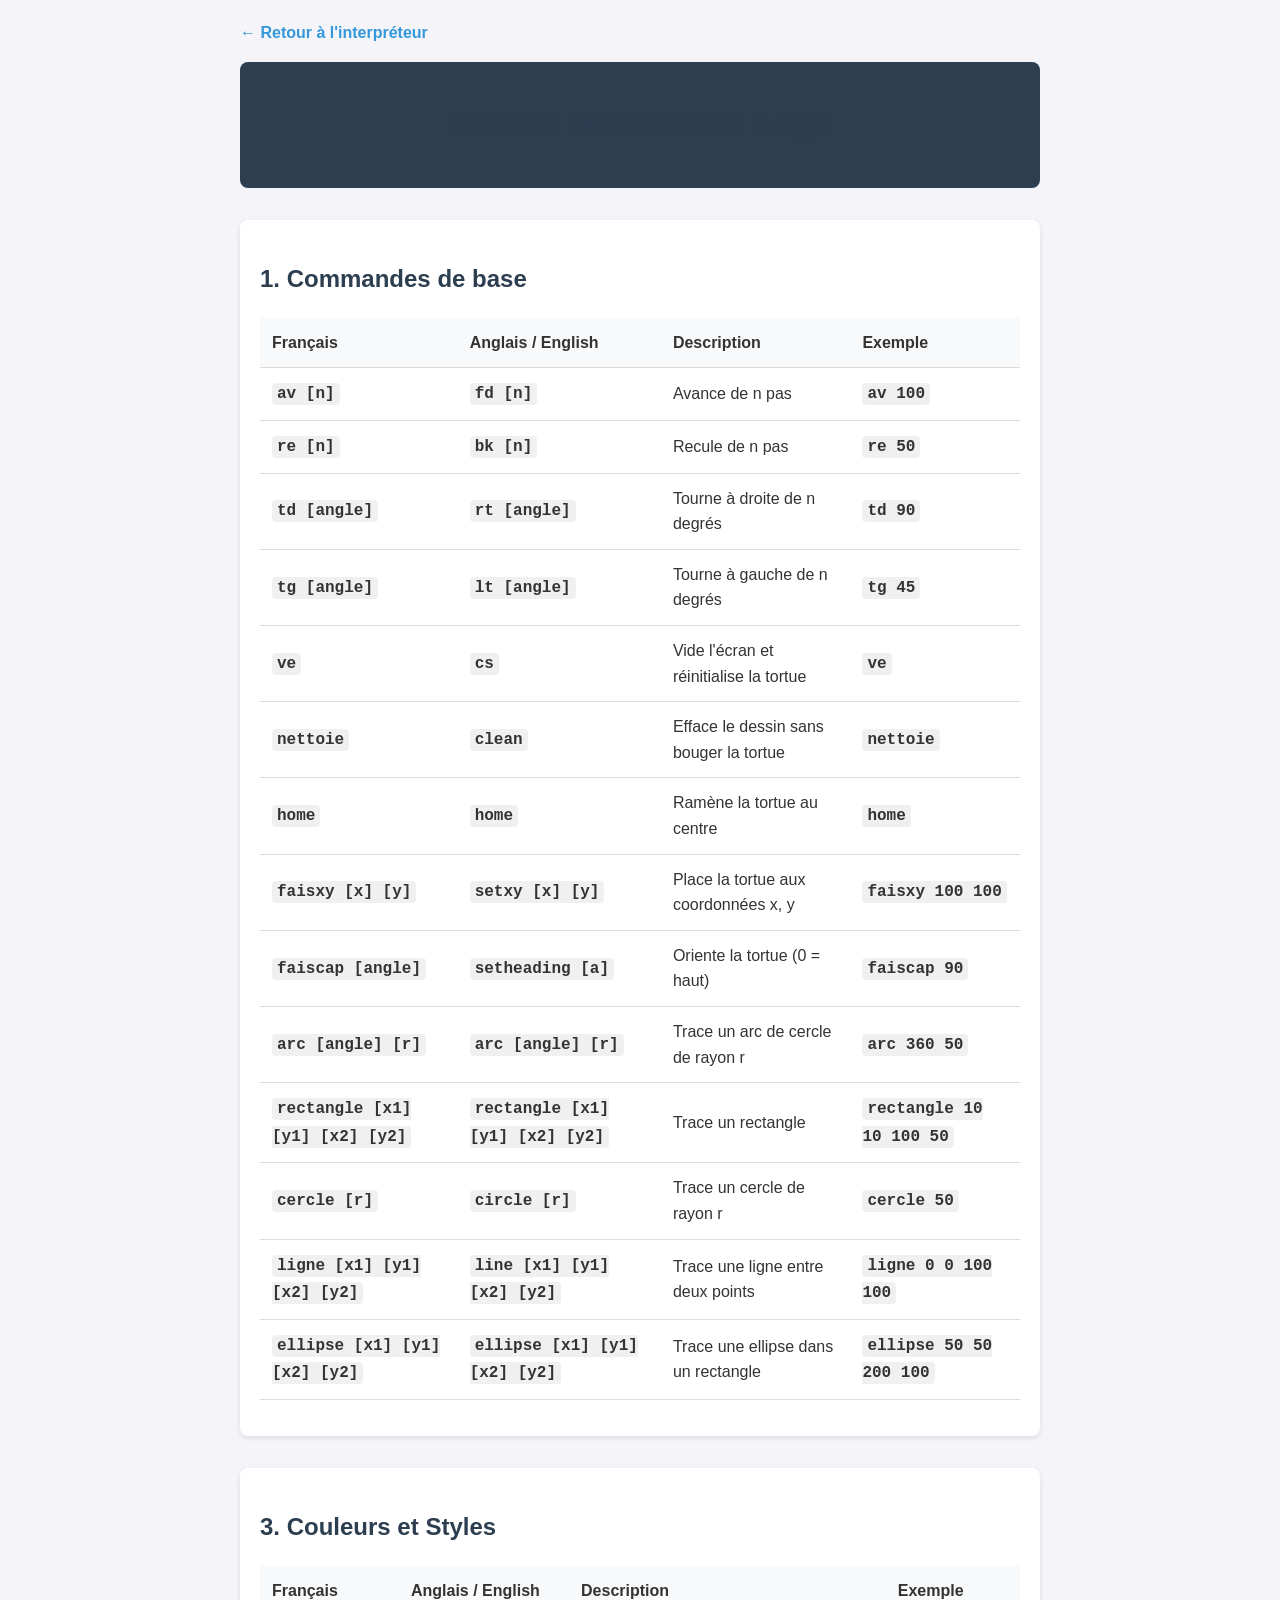
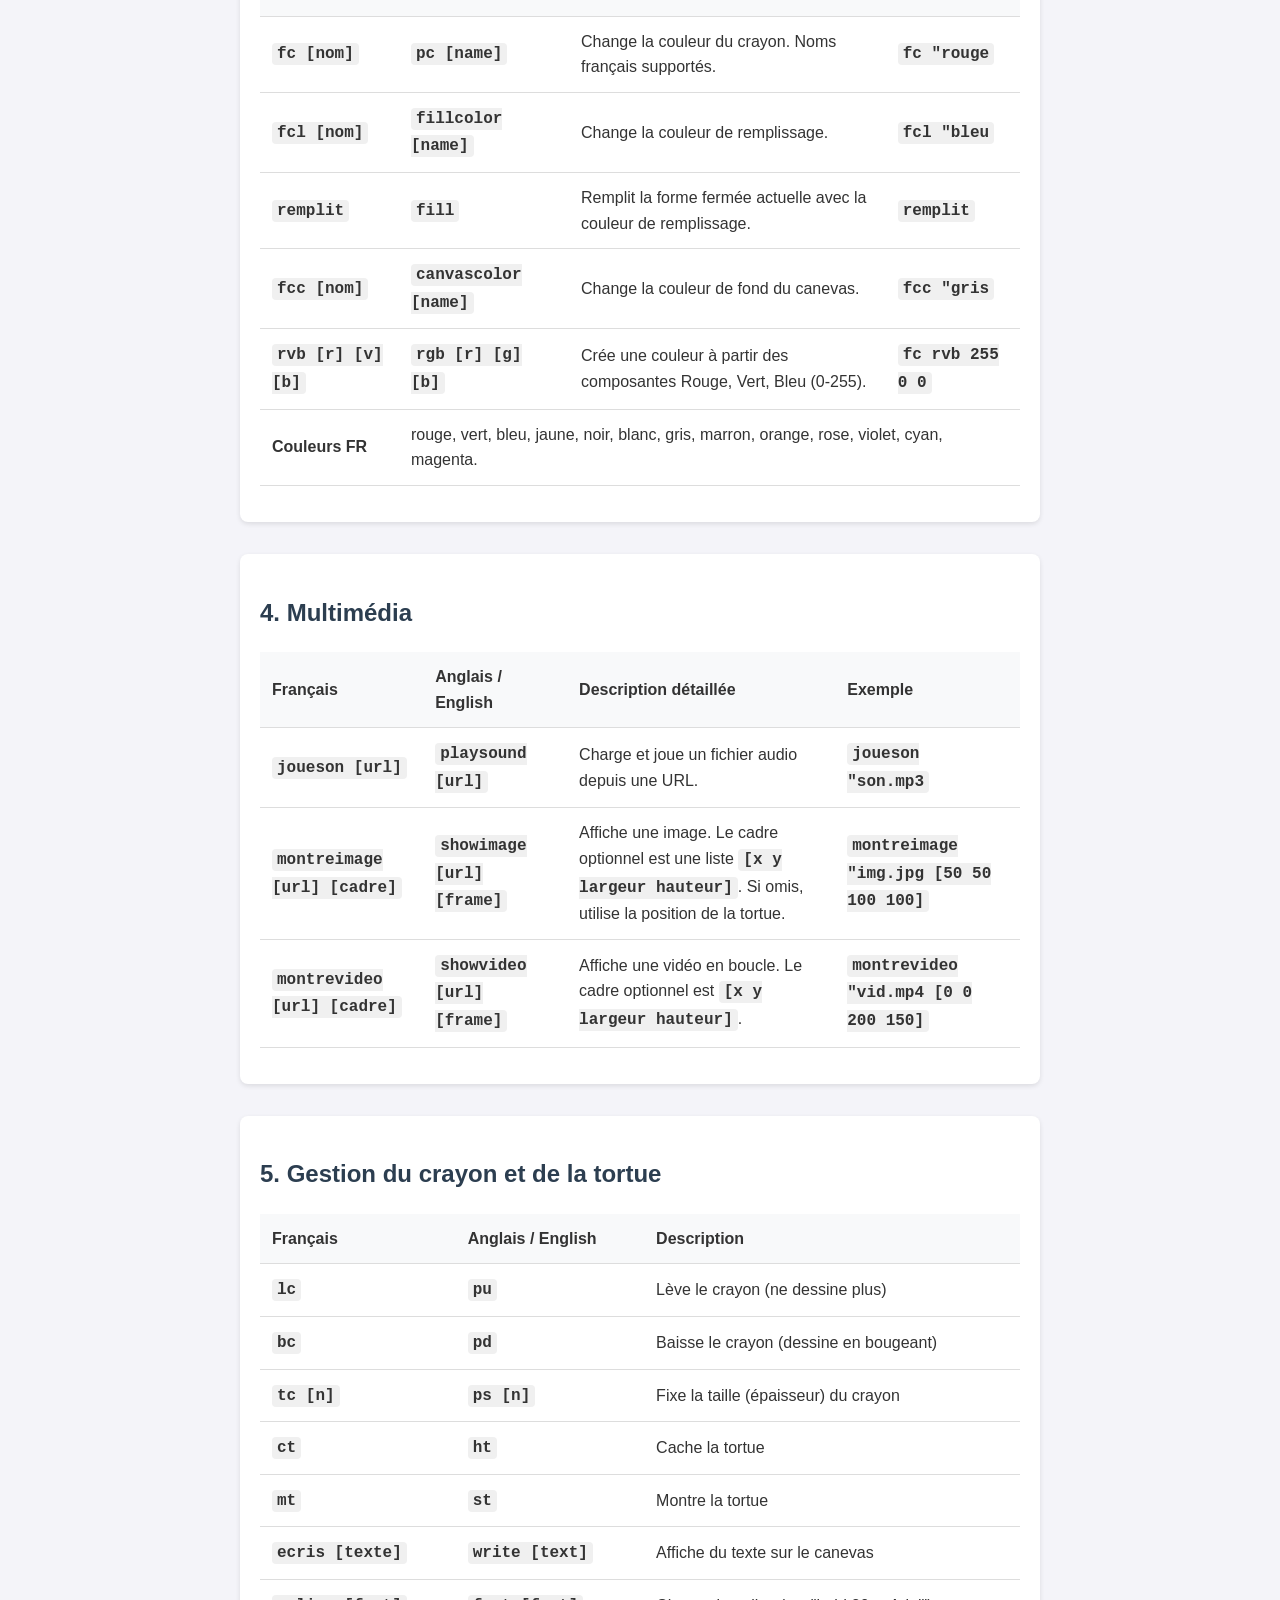
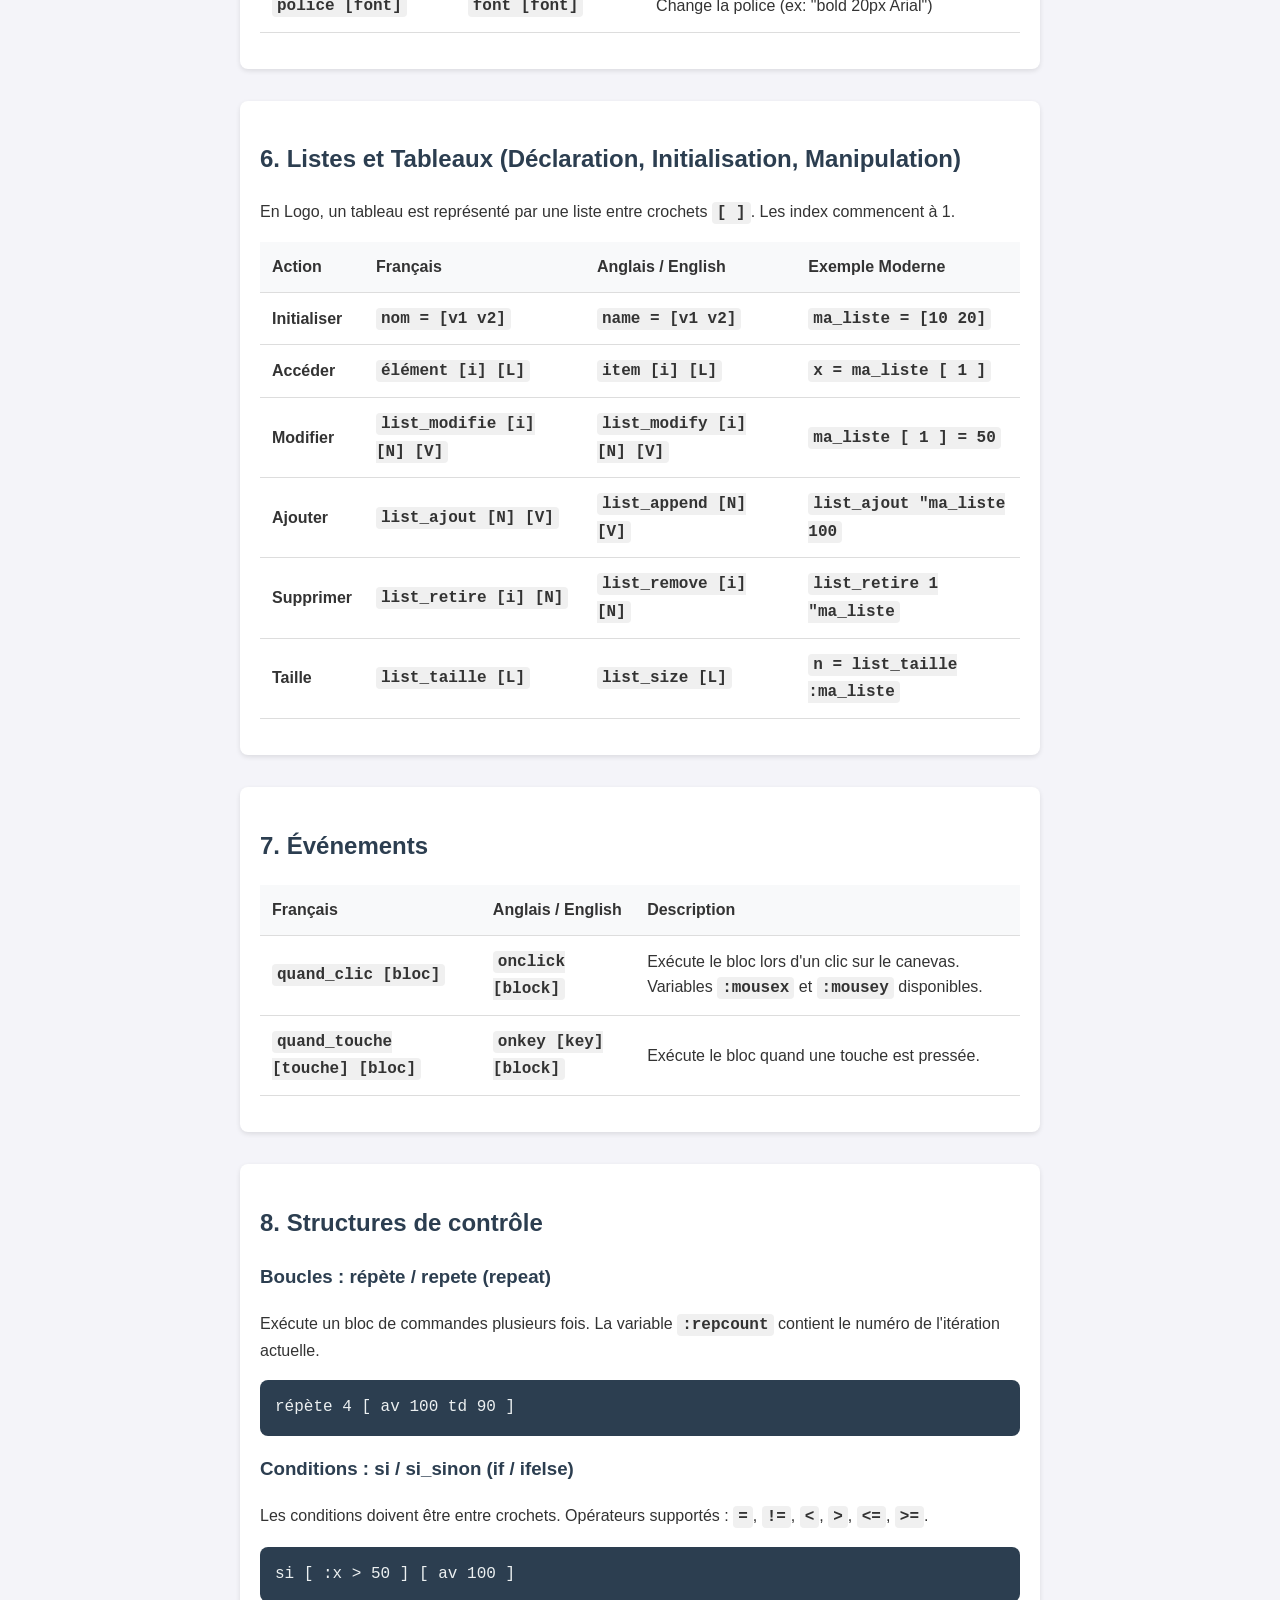
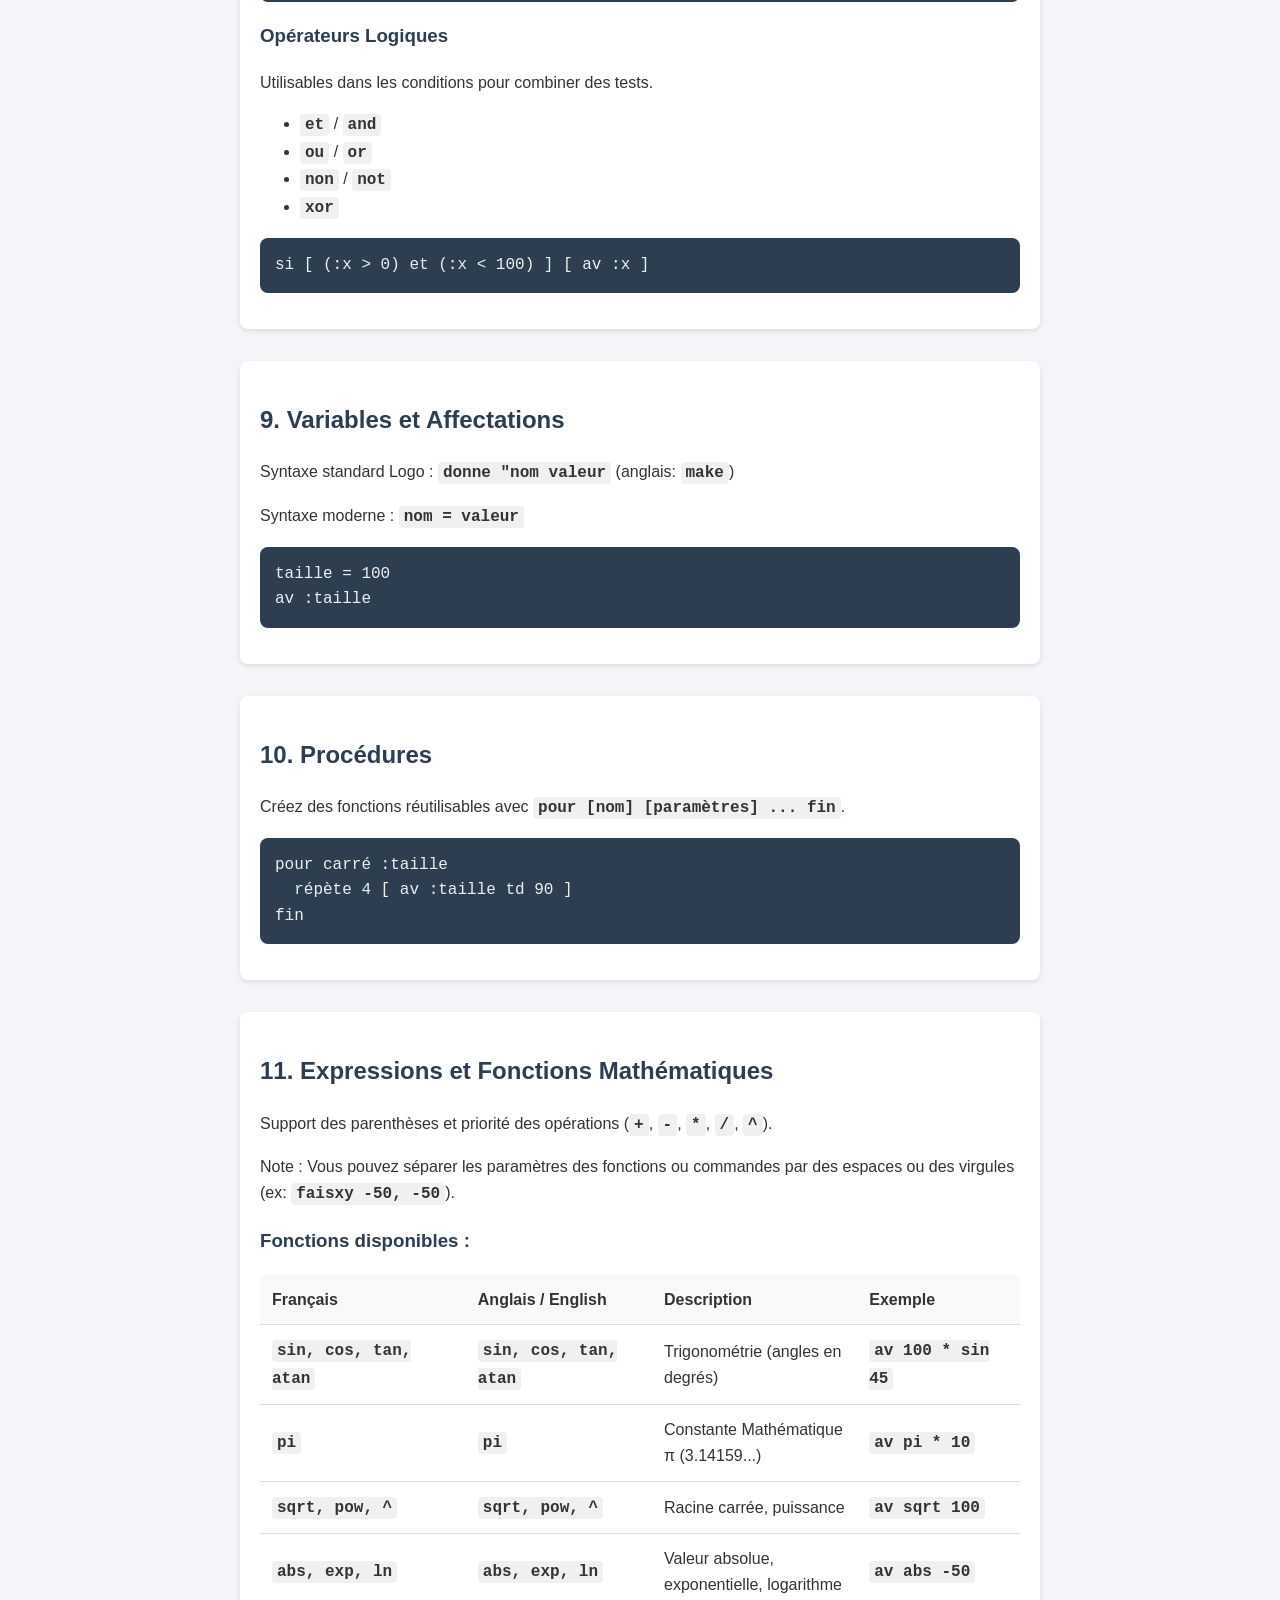
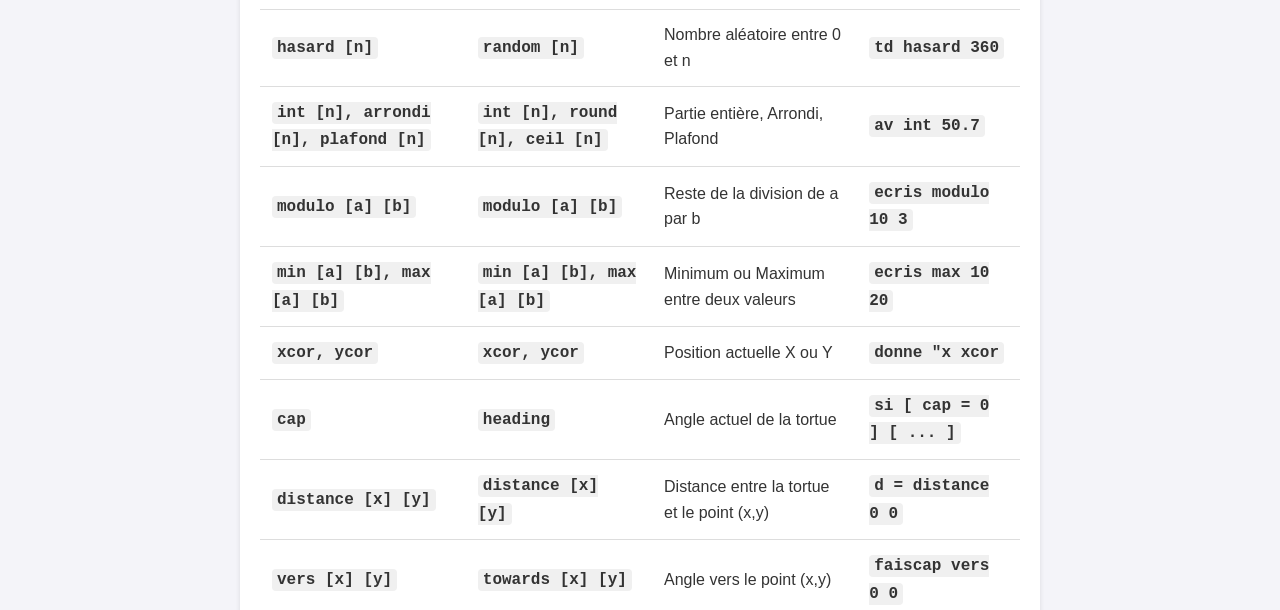
==== commit 680c2bc1: "Finalize Logo interpreter with robust negative number parsing and comma support. - Improved tokenize" ====
--- a/help.html
+++ b/help.html
@@ -406,6 +406,7 @@
     <section>
         <h2>11. Expressions et Fonctions Mathématiques</h2>
         <p>Support des parenthèses et priorité des opérations (<code>+</code>, <code>-</code>, <code>*</code>, <code>/</code>, <code>^</code>).</p>
+        <p>Note : Vous pouvez séparer les paramètres des fonctions ou commandes par des espaces ou des virgules (ex: <code>faisxy -50, -50</code>).</p>
         <h3>Fonctions disponibles :</h3>
         <table>
             <tr>
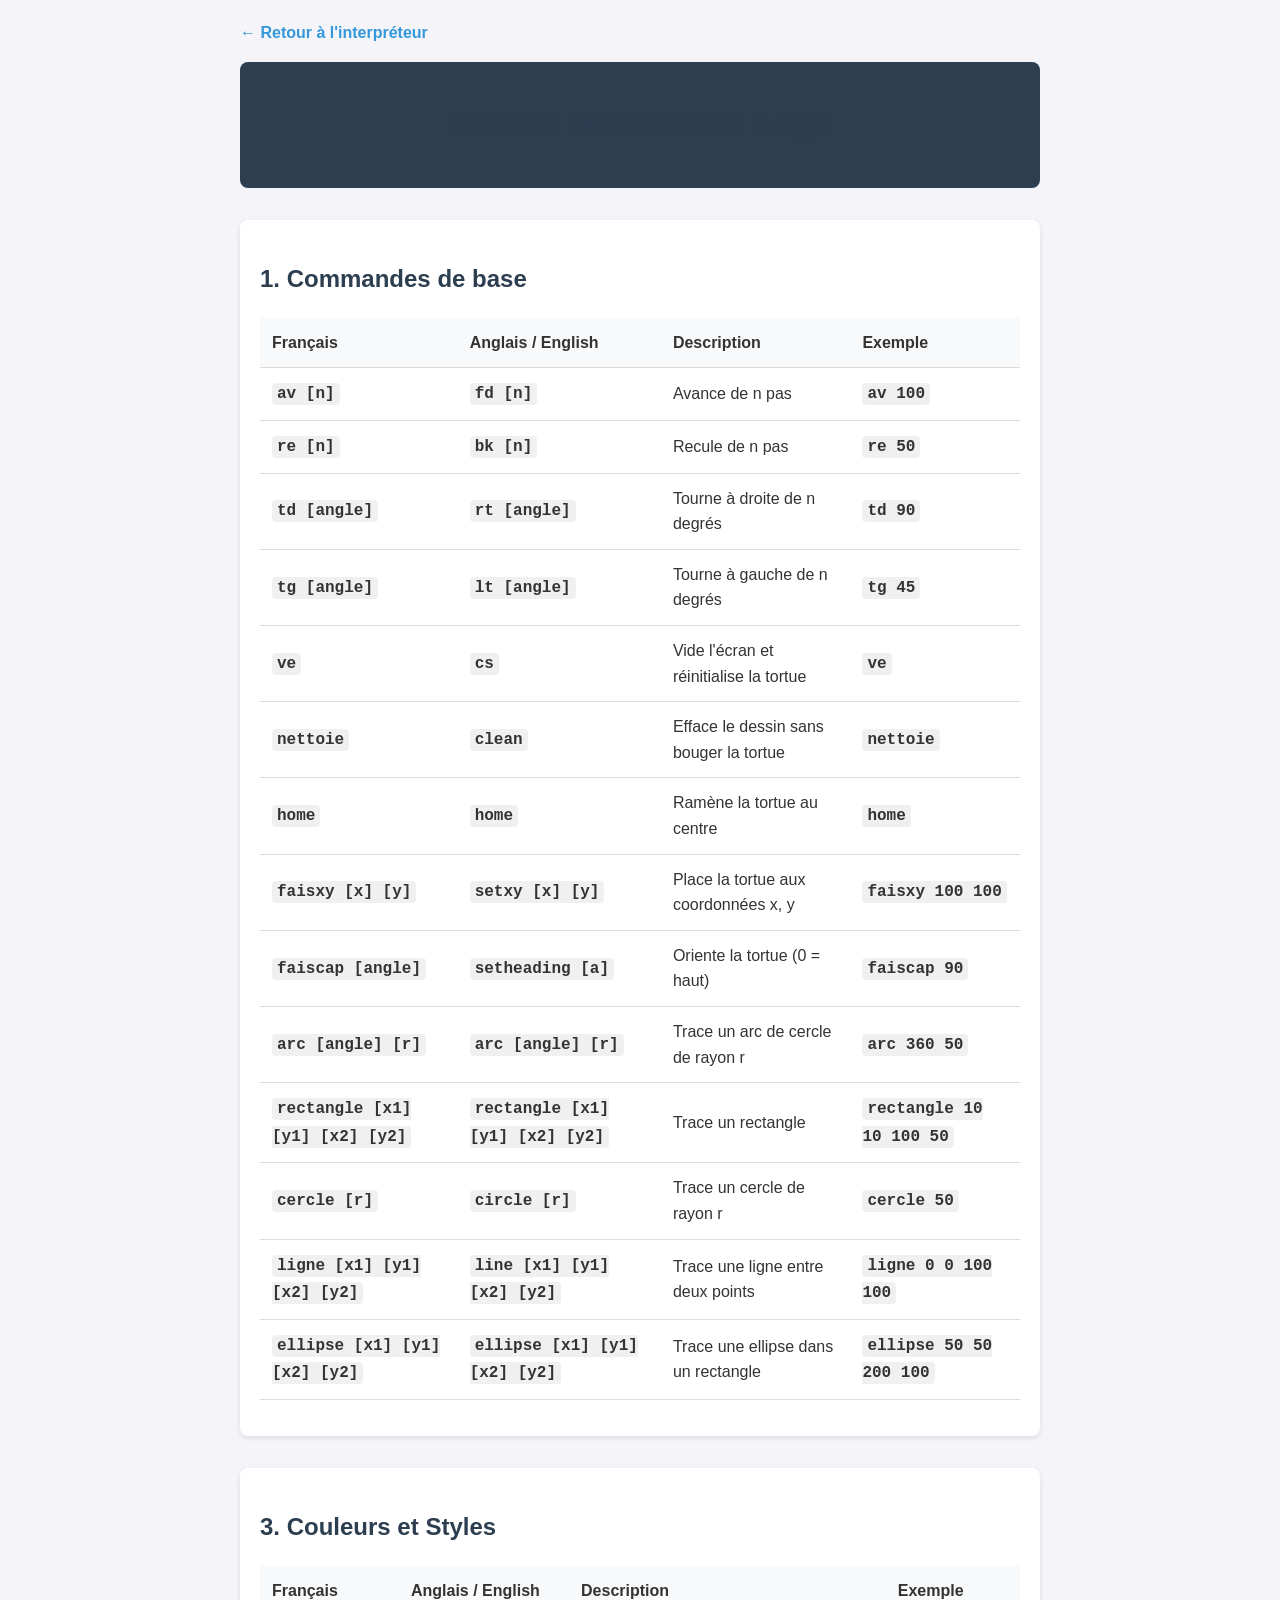
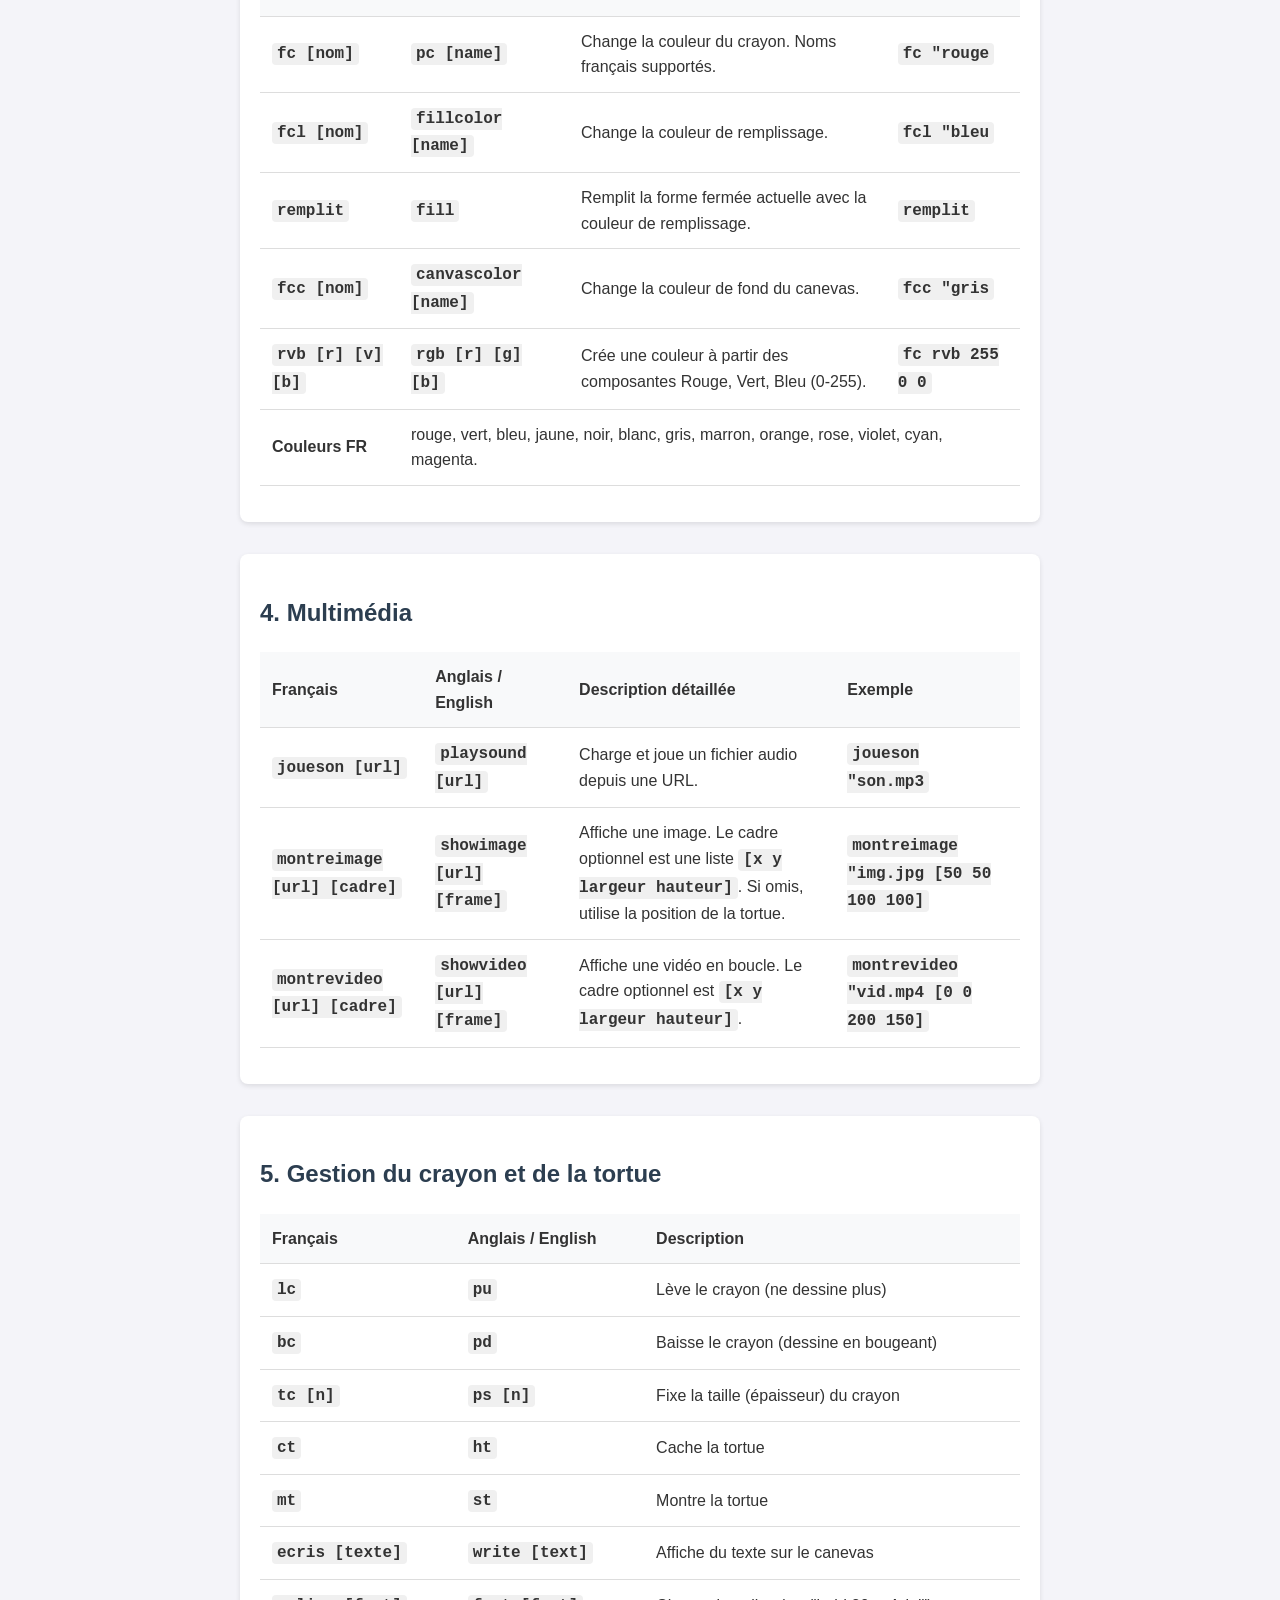
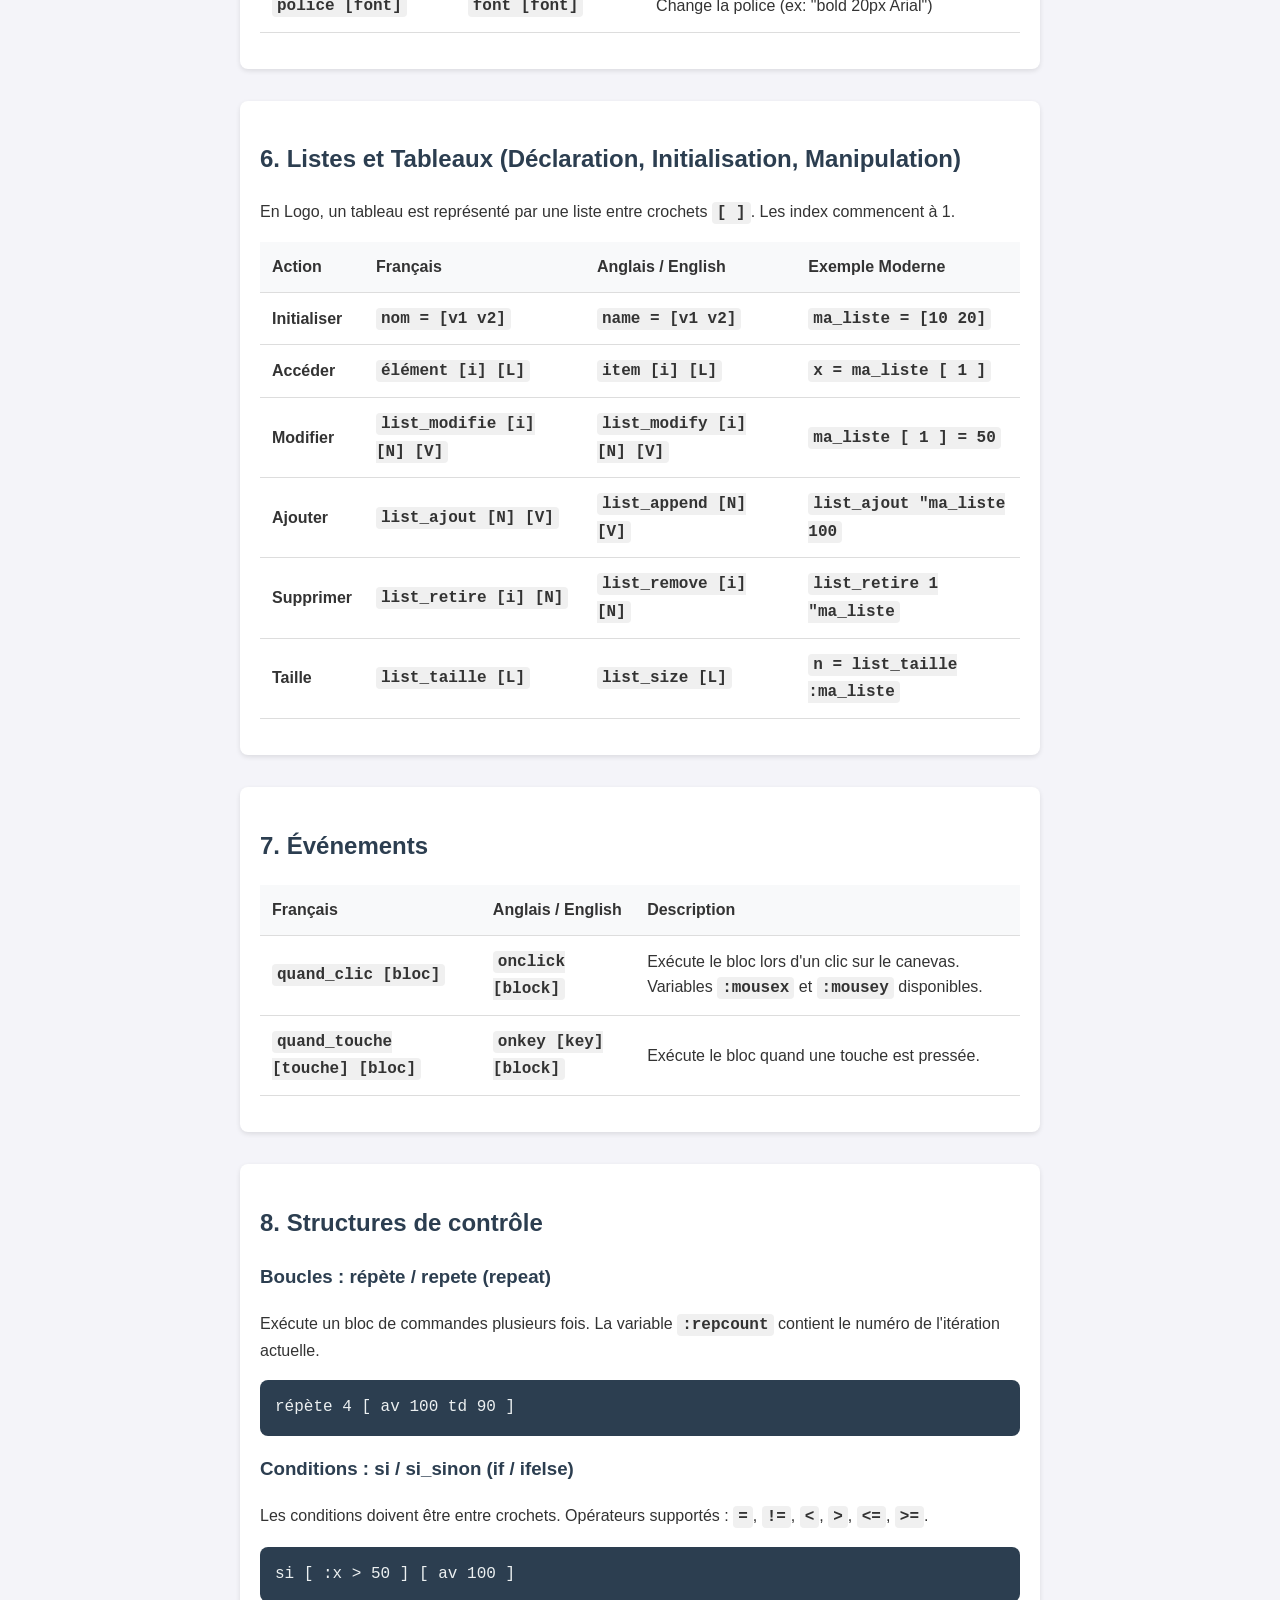
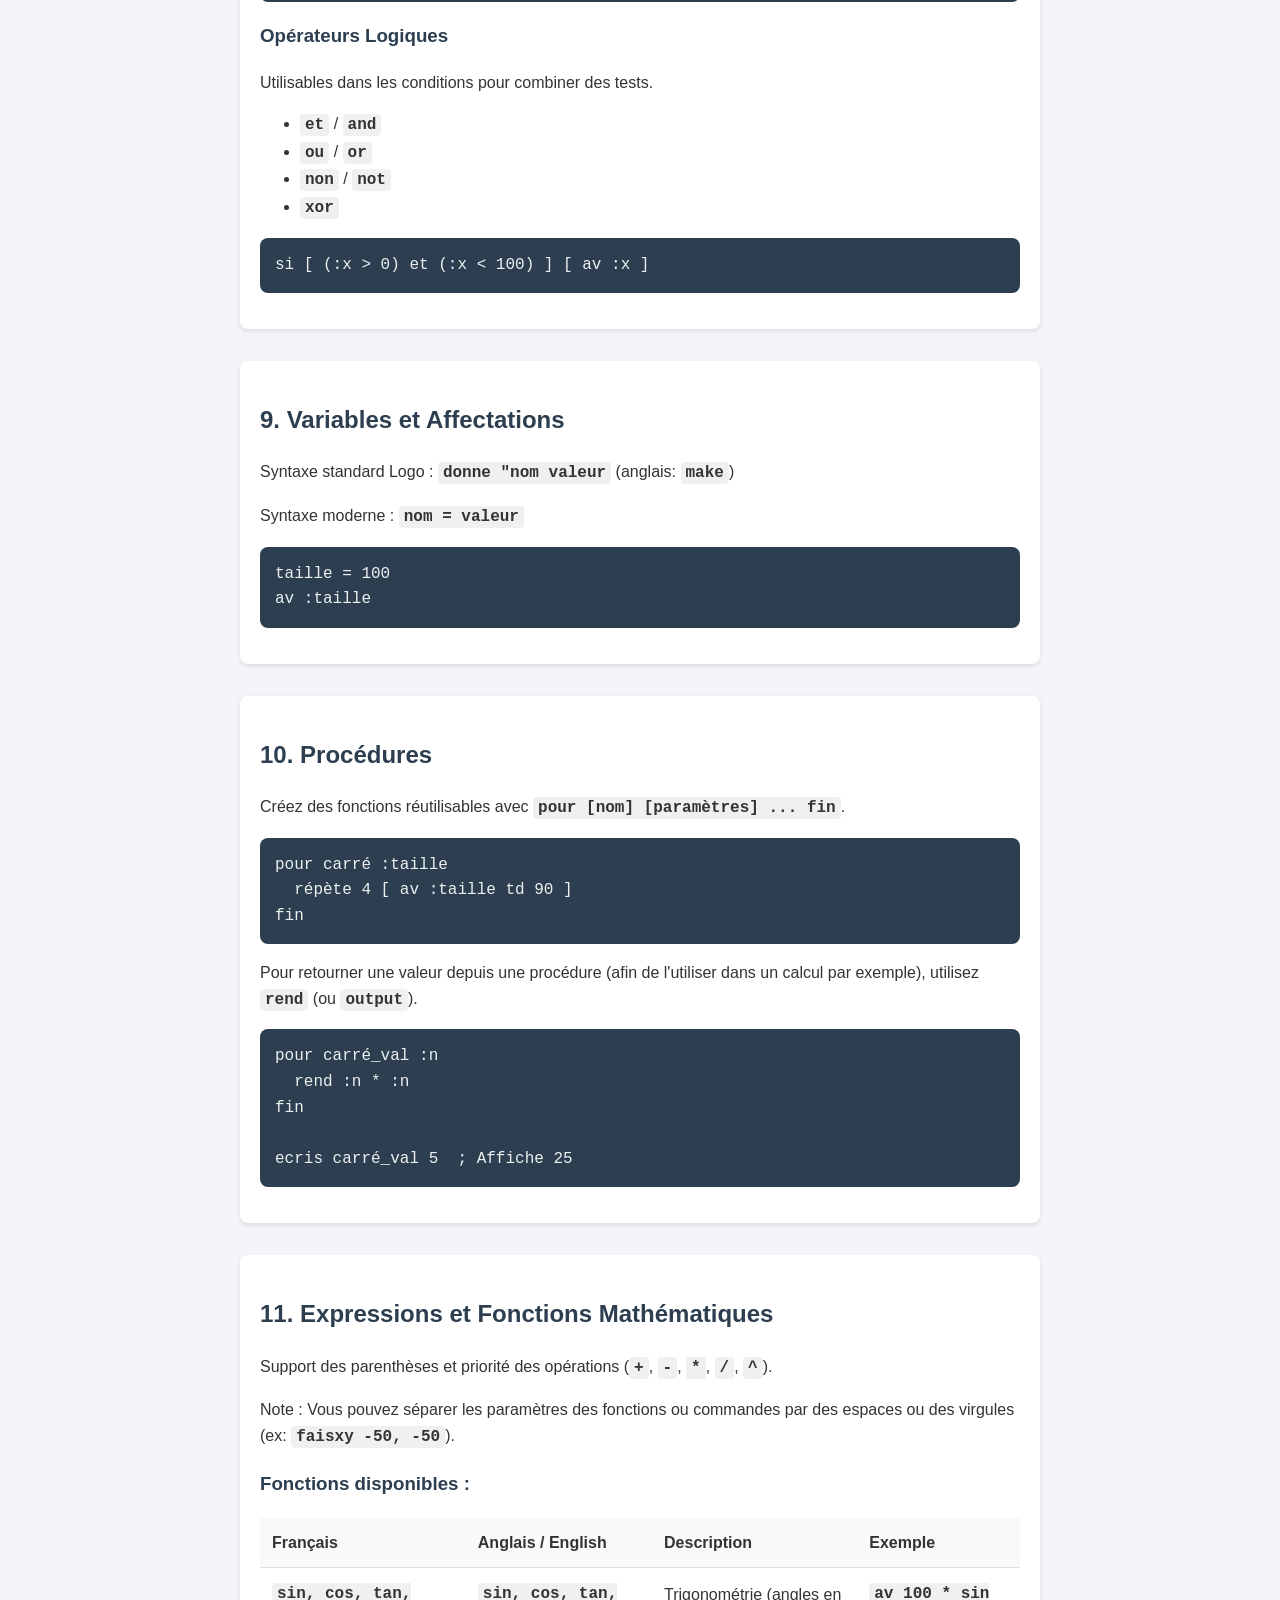
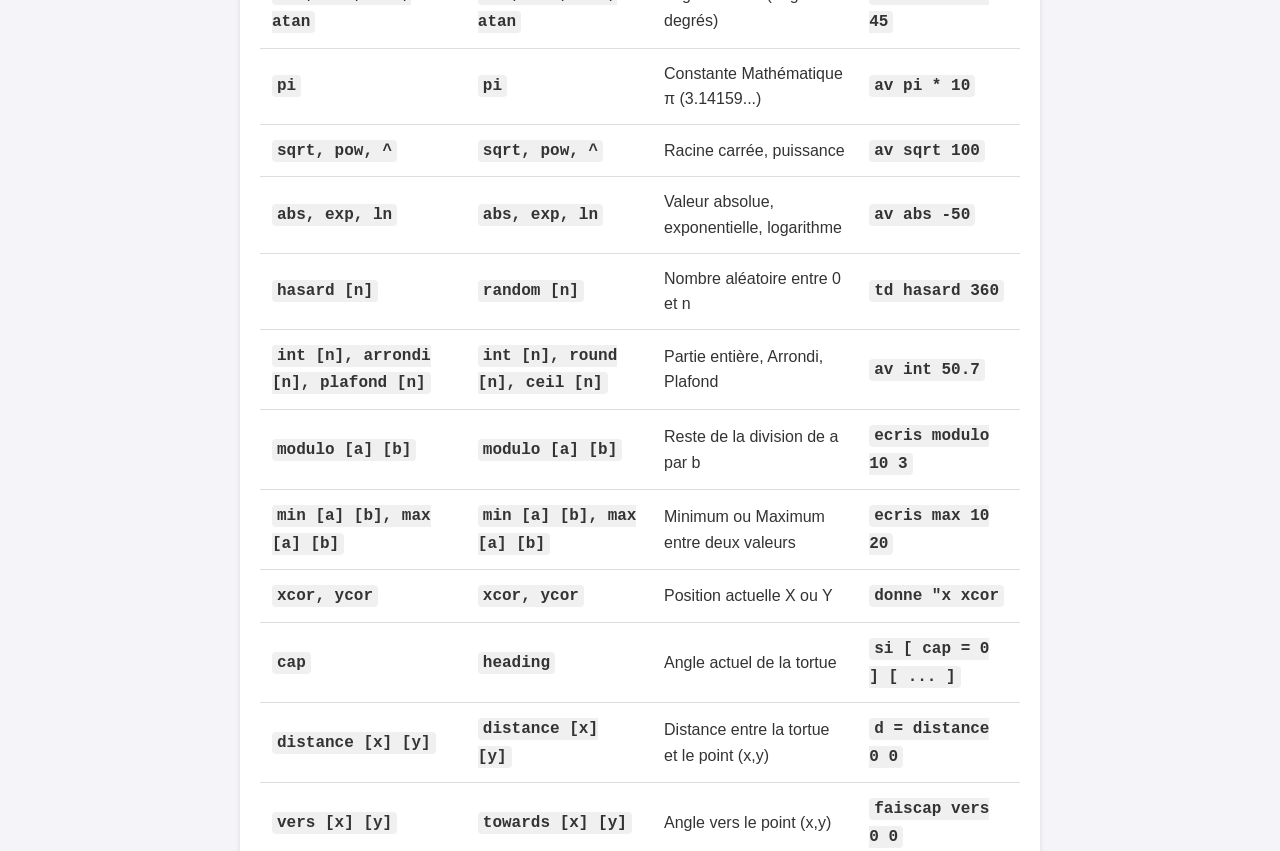
==== commit 1344311e: "Add support for returning values from procedures (rend/output). - Implemented ReturnSignal class to " ====
--- a/help.html
+++ b/help.html
@@ -401,6 +401,12 @@
         <pre>pour carré :taille
   répète 4 [ av :taille td 90 ]
 fin</pre>
+        <p>Pour retourner une valeur depuis une procédure (afin de l'utiliser dans un calcul par exemple), utilisez <code>rend</code> (ou <code>output</code>).</p>
+        <pre>pour carré_val :n
+  rend :n * :n
+fin
+
+ecris carré_val 5  ; Affiche 25</pre>
     </section>
 
     <section>
